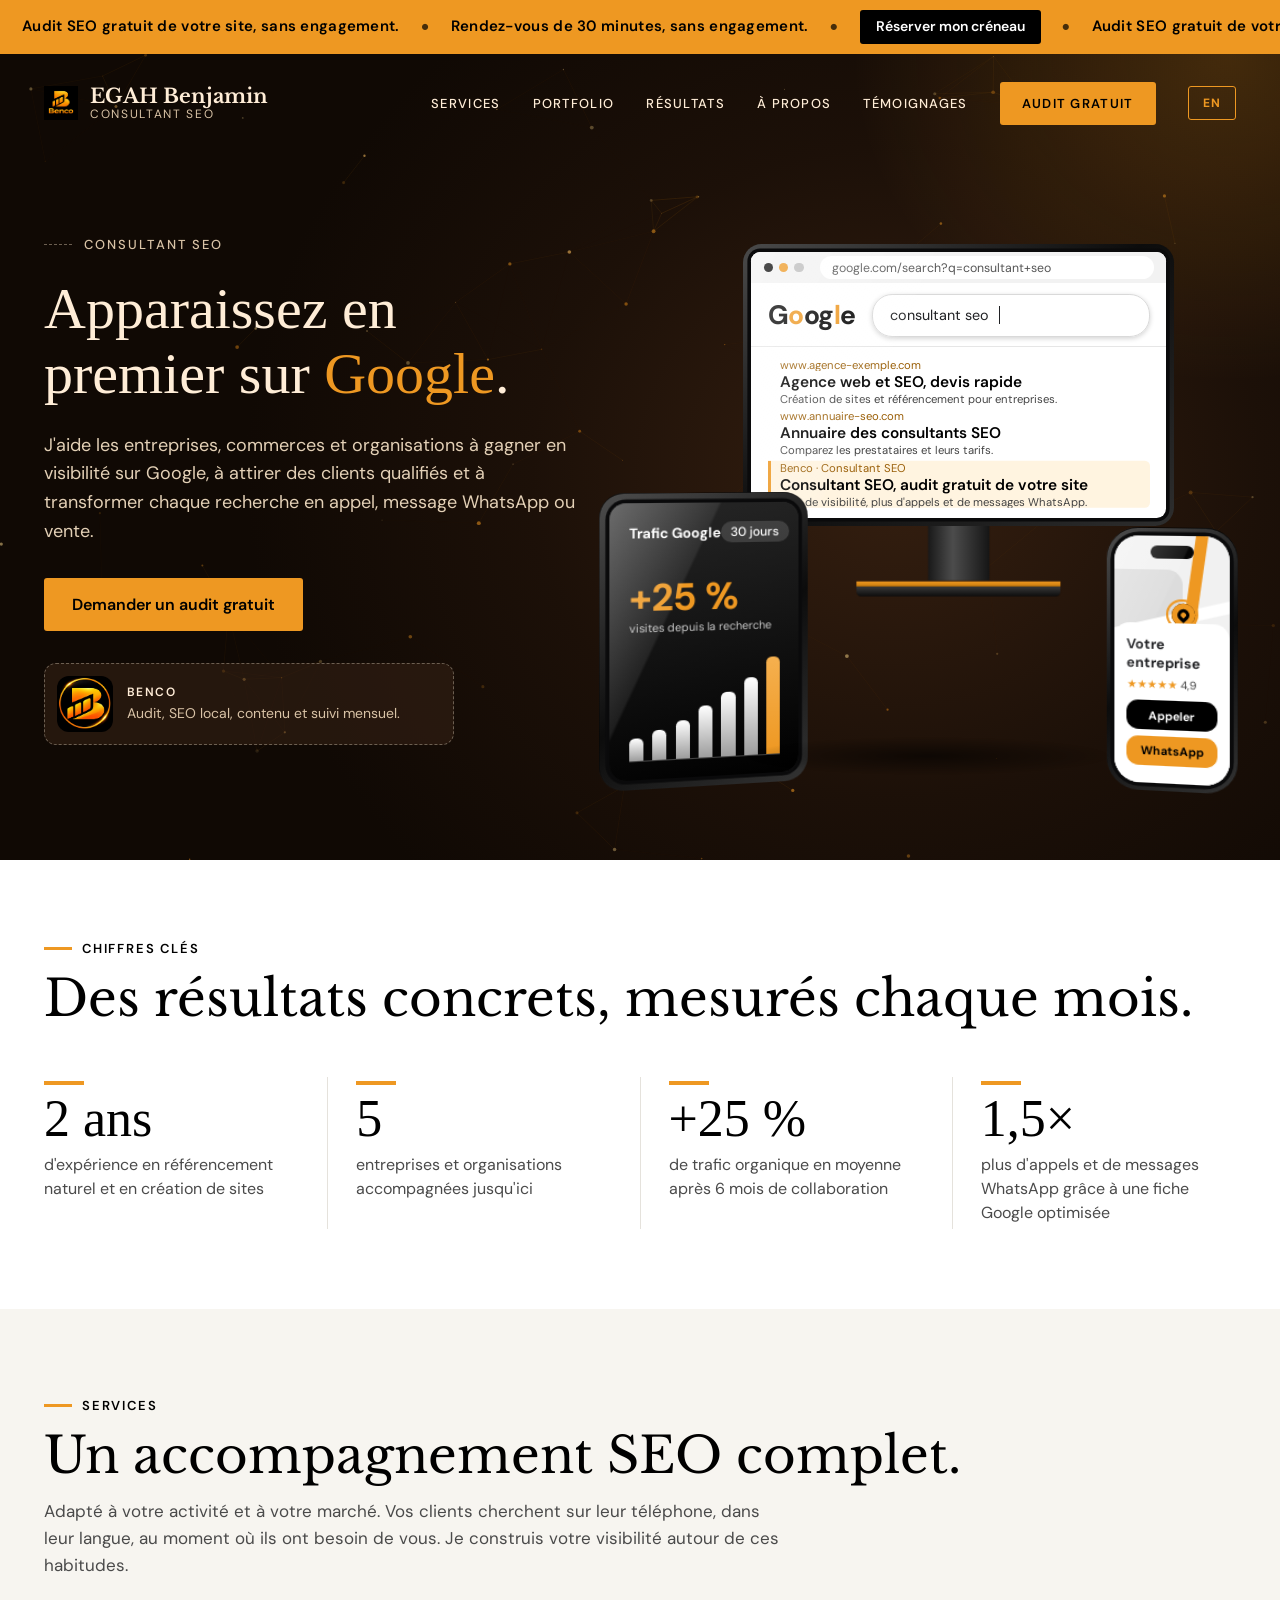
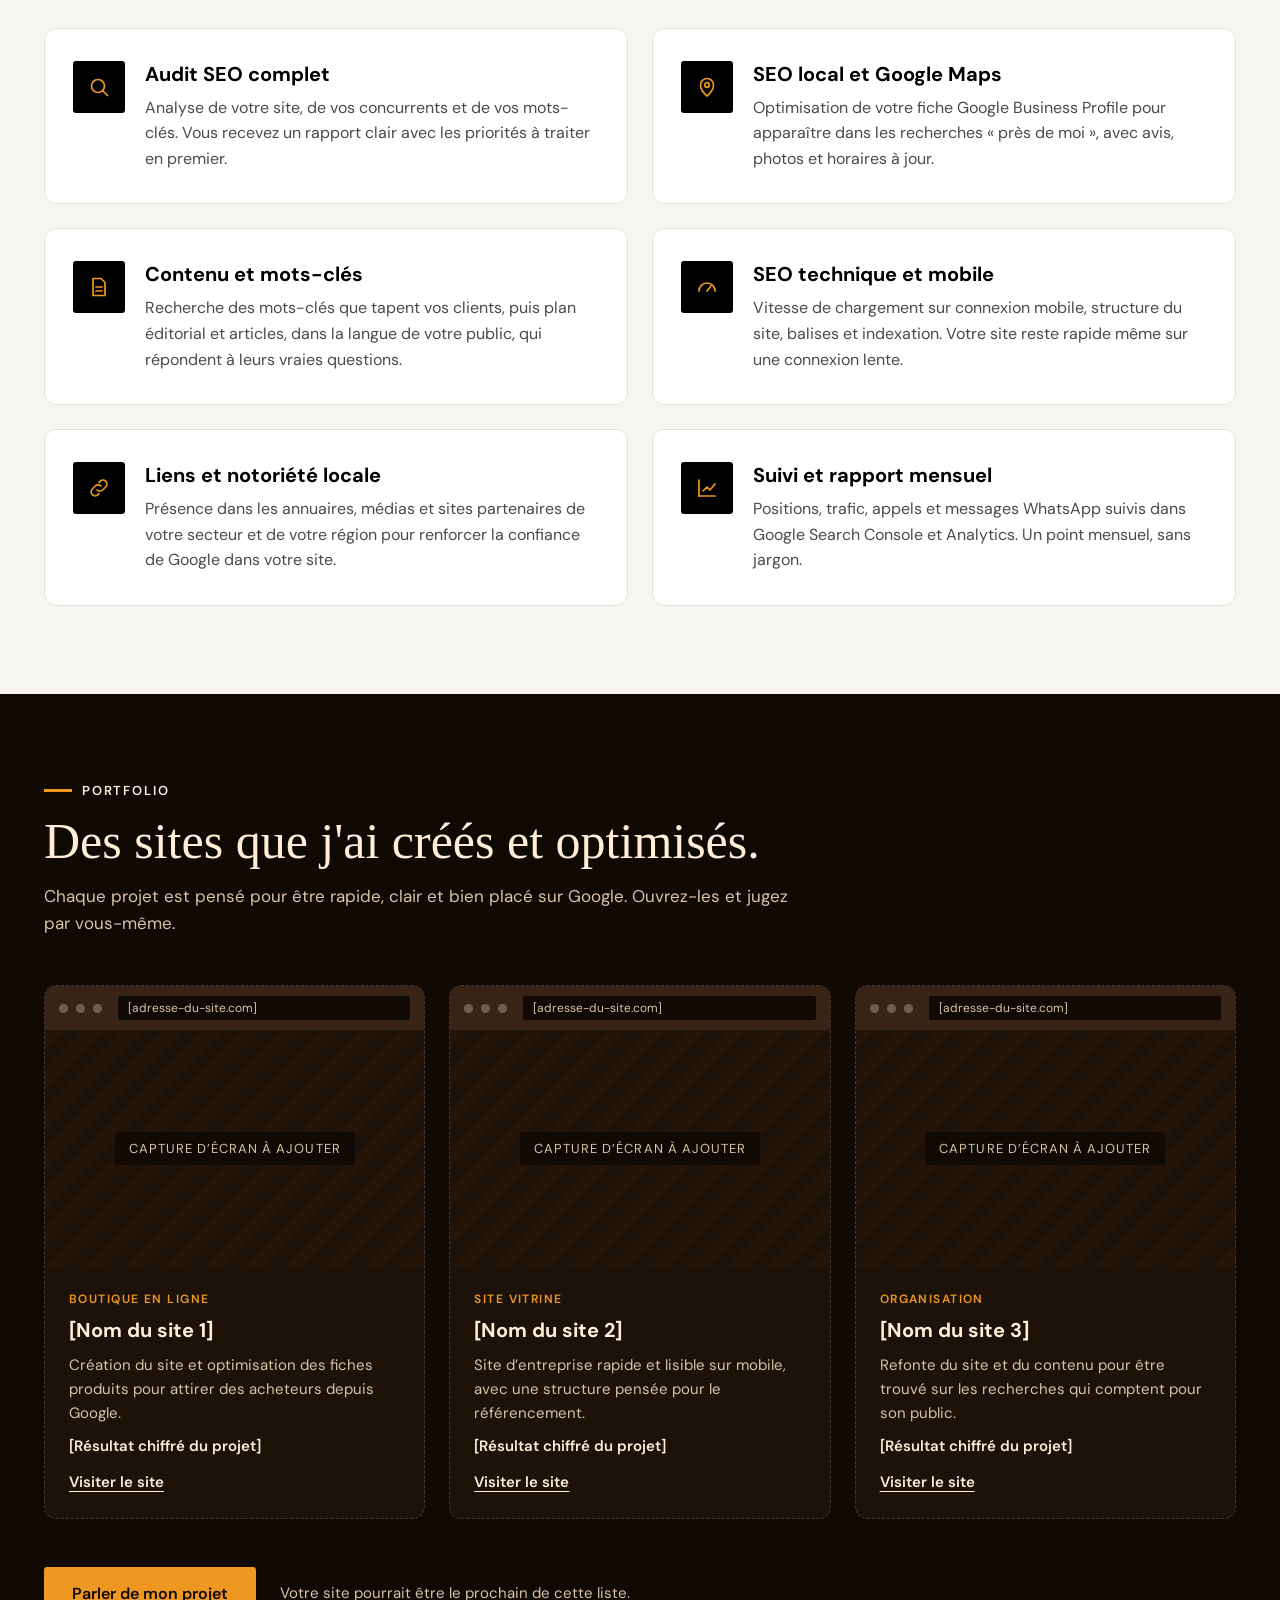
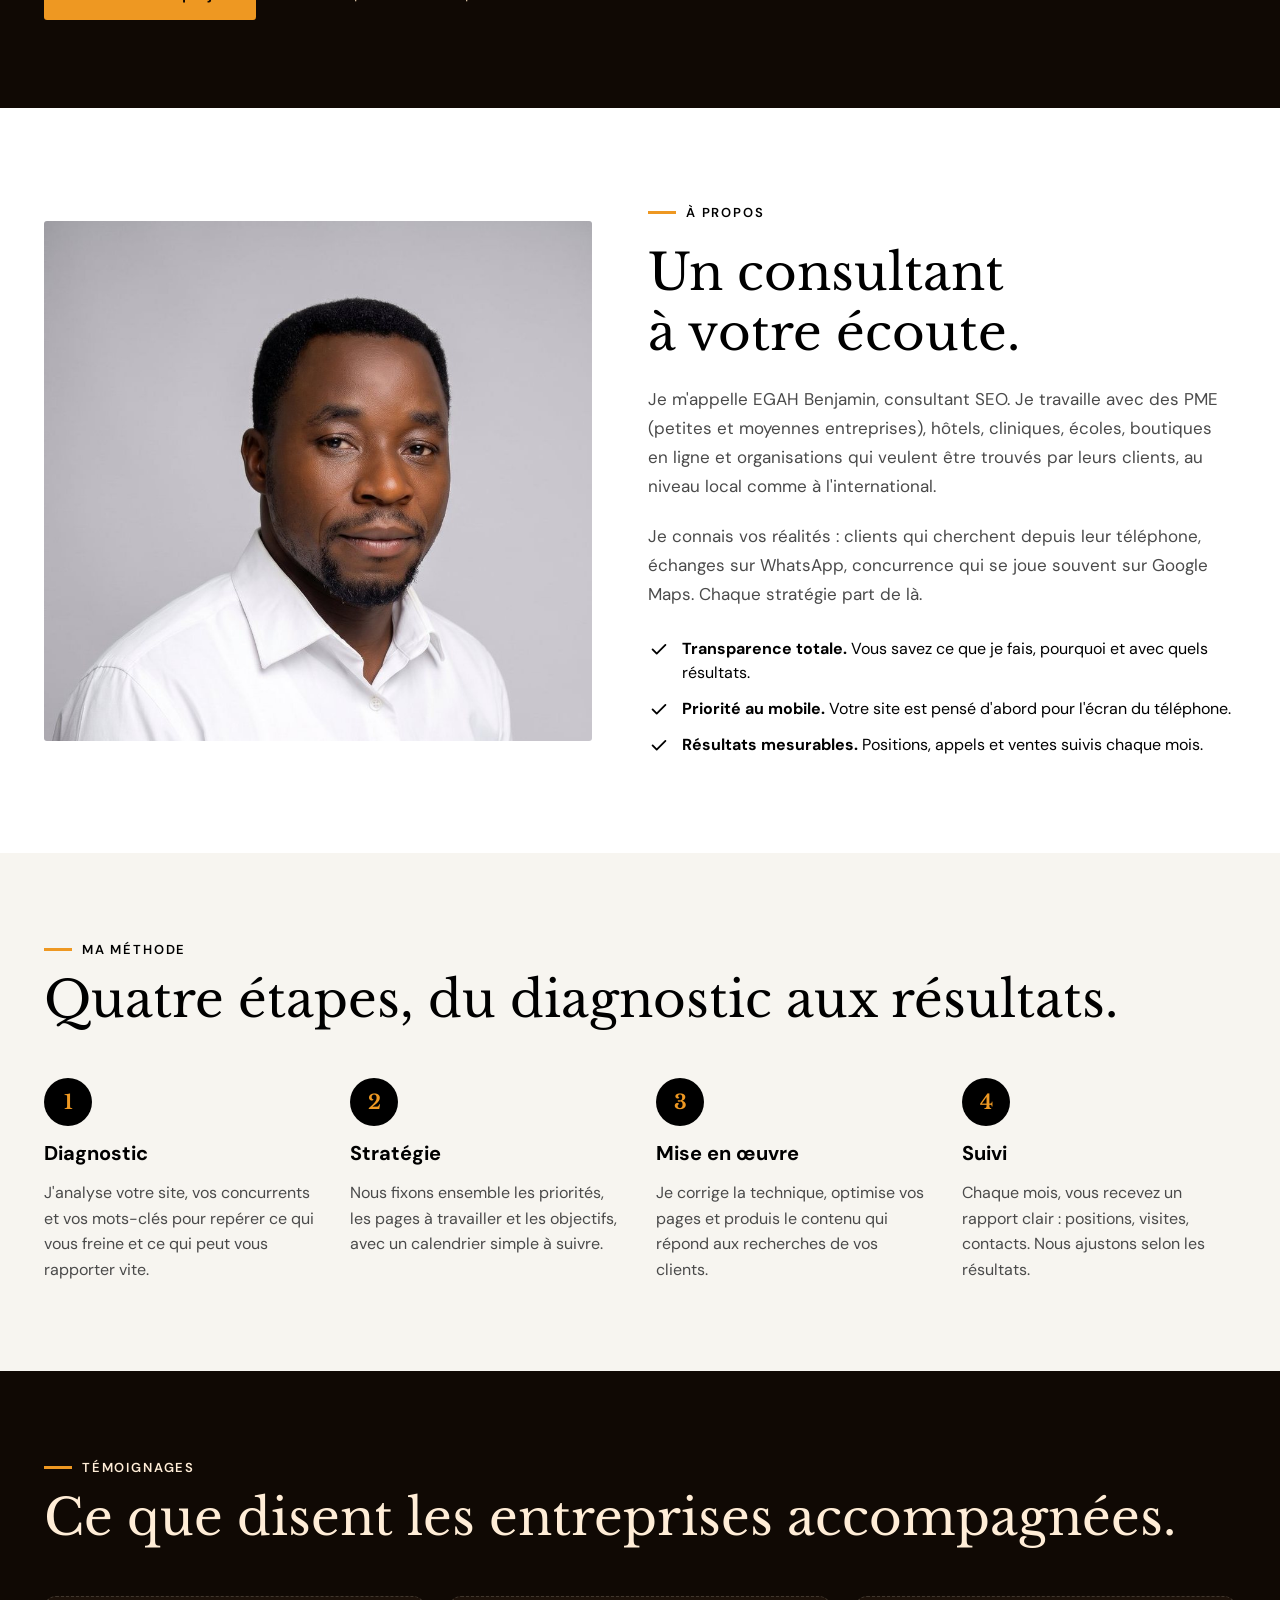
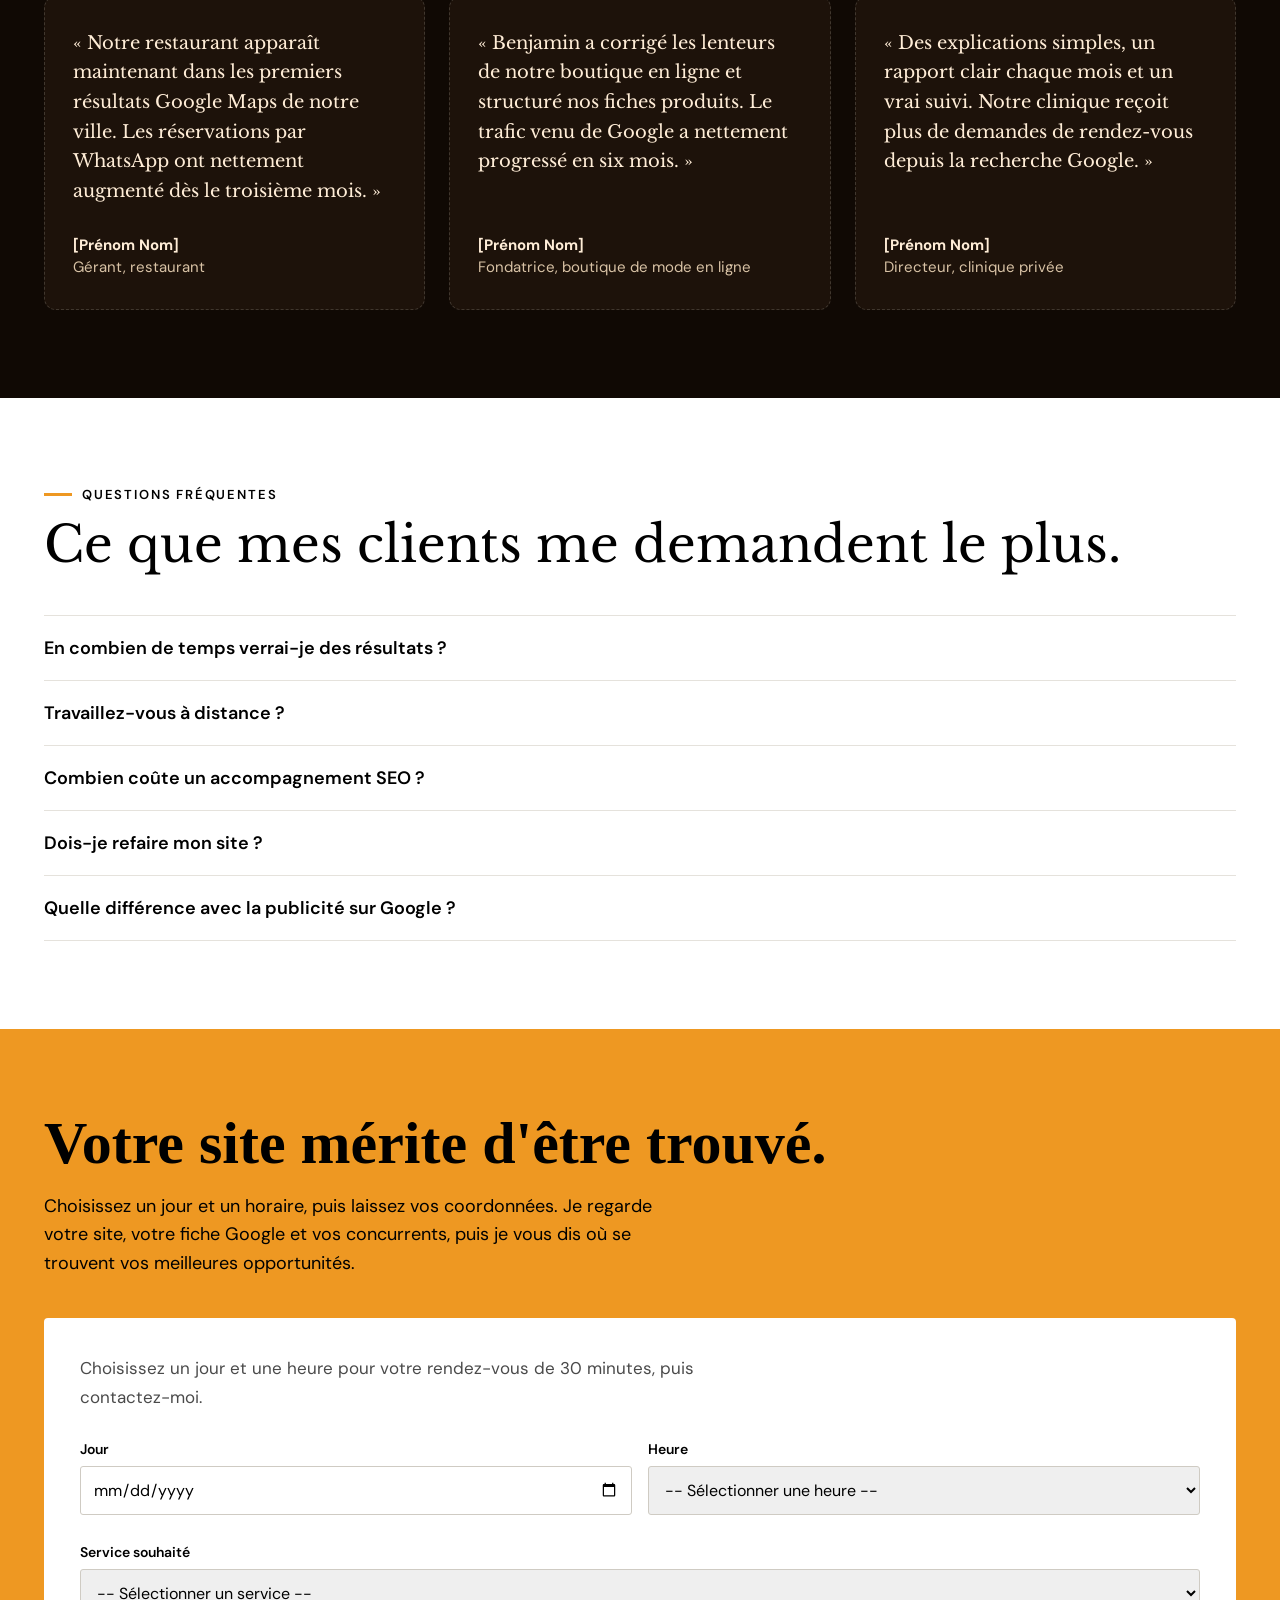
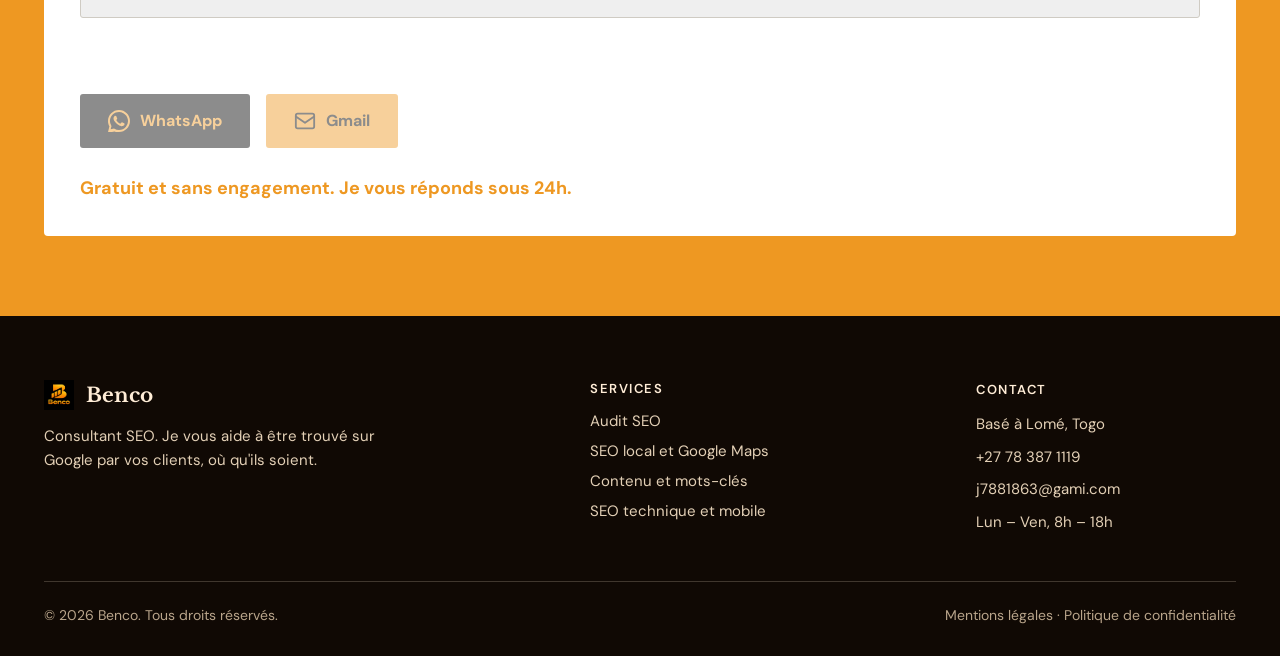
==== index.html @ 2a6f4b0c "Ameliorations traduction et UI - Traduit '2 ans' en '2 years' en anglais (avec data-i18n sur les chi" ====
﻿<!doctype html>
<html lang="fr">
<head>
<meta charset="utf-8">
<meta name="viewport" content="width=device-width, initial-scale=1">
<meta name="theme-color" content="#100904">
<title>Benco, consultant SEO</title>
<meta name="description" content="Benco, consultant SEO : audit, SEO local, contenu et suivi pour apparaître en premier sur Google.">
<link rel="icon" type="image/webp" href="favicon.webp">
<link rel="apple-touch-icon" href="favicon.webp">

<link rel="preconnect" href="https://fonts.googleapis.com">
<script src="i18n.js"></script>
<link rel="stylesheet" href="https://fonts.googleapis.com/css2?family=DM+Sans:wght@400;500;600;700&family=Libre+Baskerville:wght@400;700&display=swap">
<style>
body{margin:0;font-family:'DM Sans',system-ui,sans-serif;color:#000000;background:#ffffff}
html{scroll-behavior:smooth}
a{color:inherit}
summary::-webkit-details-marker{display:none}
details[open] .faq-plus{transform:rotate(45deg)}
a:focus-visible{outline:3px solid #EE9822;outline-offset:3px;box-shadow:0 0 0 1px #000000}

/* ===== Animations ===== */
details{interpolate-size:allow-keywords}
@keyframes rise{from{opacity:0;translate:0 30px}to{opacity:1;translate:0 0}}
@keyframes dropin{from{opacity:0;translate:0 -16px}to{opacity:1;translate:0 0}}
@keyframes photo{from{opacity:0;clip-path:inset(0 0 100% 0 round 3px);scale:1.08}to{opacity:1;clip-path:inset(0 0 0 0 round 3px);scale:1}}
@keyframes floaty{from{translate:0 0}to{translate:-18px -28px}}
@keyframes hl{to{background-size:100% .09em}}
@keyframes rvup{from{opacity:0;translate:0 44px}to{opacity:1;translate:0 0}}
@keyframes rvbar{from{scale:0 1}to{scale:1 1}}
@keyframes rvclip{from{opacity:.2;clip-path:inset(0 100% 0 0 round 3px);scale:1.06}to{opacity:1;clip-path:inset(0 0 0 0 round 3px);scale:1}}
@keyframes prog{from{scale:0 1}to{scale:1 1}}
.ban{animation:dropin .7s cubic-bezier(.2,.7,.2,1) both}
.mq{overflow:hidden;padding:10px 0;font-size:15px;line-height:1.4}
.mqt{display:flex;width:max-content;animation:mq 34s linear infinite}
.mq:hover .mqt{animation-play-state:paused}
.mqg{display:flex;align-items:center;flex:none}
.mqi{font-weight:600;letter-spacing:.02em;white-space:nowrap;padding:0 22px}
.mqs{font-size:8px;opacity:.7}
.mqb{color:#ffffff;background:#000000;text-decoration:none;font-weight:600;font-size:14px;padding:7px 16px;border-radius:3px;margin:0 22px;white-space:nowrap}
@keyframes mq{to{transform:translateX(-50%)}}
.hd{animation:dropin .8s .1s cubic-bezier(.2,.7,.2,1) both}
.ht>*{animation:rise .9s cubic-bezier(.2,.7,.2,1) both}
.ht>*:nth-child(1){animation-delay:.25s}
.ht>*:nth-child(2){animation-delay:.38s}
.ht>*:nth-child(3){animation-delay:.52s}
.ht>*:nth-child(4){animation-delay:.66s}
.ht>*:nth-child(5){animation-delay:.8s}
.hl{background:linear-gradient(var(--acc),var(--acc)) no-repeat 0 96%/0 .09em;animation:hl .9s .95s cubic-bezier(.2,.7,.2,1) forwards}
.prog{display:none}
@supports (animation-timeline: view()){
  .rv{animation:rvup linear both;animation-timeline:view();animation-range:entry 0% entry 40%}
  .rv.d1{animation-range:entry 8% entry 48%}
  .rv.d2{animation-range:entry 16% entry 56%}
  .rv.d3{animation-range:entry 24% entry 64%}
  .rv.d4{animation-range:entry 32% entry 72%}
  .bar{transform-origin:0 50%;animation:rvbar linear both;animation-timeline:view();animation-range:entry 10% entry 70%}
  .ap{animation:rvclip linear both;animation-timeline:view();animation-range:entry 0% entry 60%}
  .prog{display:block;position:fixed;left:0;top:0;width:100%;height:3px;background:var(--acc);transform-origin:0 50%;z-index:50;animation:prog linear both;animation-timeline:scroll(root)}
}
.btn{transition:transform .3s cubic-bezier(.2,.7,.2,1),box-shadow .3s ease}
.btn:hover{transform:translateY(-3px);box-shadow:0 14px 26px -12px rgba(0,0,0,.55)}
.btn:active{transform:translateY(0) scale(.98)}
.nl{background:linear-gradient(var(--acc),var(--acc)) no-repeat left calc(100% - 6px)/0 2px;transition:background-size .4s cubic-bezier(.2,.7,.2,1)}
.nl:hover{background-size:100% 2px}
.fl{transition:color .25s ease,translate .25s ease}
.fl:hover{color:#EE9822 !important;translate:4px 0}
.card{transition:transform .45s cubic-bezier(.2,.7,.2,1),box-shadow .45s ease}
.card:hover{transform:translateY(-6px);box-shadow:0 24px 46px -22px rgba(0,0,0,.4)}
.dk:hover{box-shadow:0 24px 46px -20px rgba(238,152,34,.4)}
.ico,.num{transition:transform .45s cubic-bezier(.2,.7,.2,1),background-color .3s ease,color .3s ease}
.card:hover .ico{background:var(--acc) !important;color:#000000 !important;transform:rotate(-8deg) scale(1.08)}
.rv:hover .num{background:var(--acc) !important;color:#000000 !important;transform:scale(1.1)}
.lnk .arr{display:inline-block;transition:translate .3s cubic-bezier(.2,.7,.2,1)}
.lnk:hover .arr{translate:8px 0}
.faq-plus{transition:transform .4s cubic-bezier(.2,.7,.2,1)}
details summary{transition:padding-left .3s ease}
details summary:hover{padding-left:6px}
details::details-content{block-size:0;overflow:hidden;transition:block-size .45s cubic-bezier(.2,.7,.2,1),content-visibility .45s allow-discrete}
details[open]::details-content{block-size:auto}

@keyframes pulse {
  0%, 100% { opacity: 1; transform: scale(1); }
  50% { opacity: 0.85; transform: scale(1.02); }
}

@media (prefers-reduced-motion: reduce){
  *,*::before,*::after{animation:none !important;transition:none !important;scroll-behavior:auto !important}
}

/* ===== Mobile ===== */
@media (max-width:720px){
  .sec{padding-top:56px !important;padding-bottom:56px !important;gap:32px !important}
  .secf{padding-top:48px !important;padding-bottom:24px !important;gap:32px !important}
  .hd{padding:16px 0 !important;gap:12px 16px !important}
  .hd nav{width:100%;flex-wrap:nowrap !important;overflow-x:auto;gap:22px !important;white-space:nowrap;scrollbar-width:none;margin-right:-24px;padding-right:24px}
  .hd nav::-webkit-scrollbar{display:none}
  .hd nav a{flex:none}
  .hd nav .btn{order:-1;padding:10px 18px !important}
  .hin{padding:20px 0 56px !important;gap:32px !important}
  .ht{gap:18px !important}
  .ht .btn,#portfolio .btn,#contact .btn{display:block;width:100%;box-sizing:border-box;text-align:center}
  .ap{height:380px !important;flex:none !important;width:100% !important}
  .st{flex:1 1 40% !important;border-left:0 !important;padding:0 16px 0 0 !important}
  .bn{font-size:40px !important}
  .pad{padding:24px 20px !important}
  .fl{padding:6px 0}
  .ht a:not(.btn),.lnk{padding-top:10px !important;padding-bottom:10px !important}
  details summary{font-size:17px !important}
}
@media (hover:none){
  .card:hover,.btn:hover{transform:none;box-shadow:none}
  .card:hover .ico{background:#000000 !important;color:var(--acc) !important;transform:none}
  .rv:hover .num{background:#000000 !important;color:var(--acc) !important;transform:none}
  details summary:hover{padding-left:0}
}

/* ===== Contact et rendez-vous ===== */
[hidden]{display:none !important}
.stp{display:flex;align-items:center;gap:12px;font-size:18px;font-weight:700}
.stp .n{flex:none;width:30px;height:30px;display:flex;align-items:center;justify-content:center;border-radius:50%;background:#000000;color:var(--acc);font-family:'Libre Baskerville',Georgia,serif;font-size:15px}
.cal-h{display:flex;align-items:center;justify-content:space-between;gap:12px}
.cal-m{font-size:18px;font-weight:600;text-transform:capitalize;text-align:center}
.cal-nav{width:44px;height:44px;border:1px solid #CFCBC3;background:#ffffff;color:#000000;border-radius:3px;font-size:22px;line-height:1;cursor:pointer;transition:background-color .2s ease,border-color .2s ease}
.cal-nav:hover:not(:disabled){background:#F1EEE8;border-color:#000000}
.cal-nav:disabled{opacity:.35;cursor:default}
.cal-grid{display:grid;grid-template-columns:repeat(7,minmax(0,1fr));gap:4px}
.cal-wd{text-align:center;font-size:12px;letter-spacing:.08em;text-transform:uppercase;color:#4A4A4A;padding:4px 0}
.day{height:44px;min-width:0;border:0;border-radius:3px;background:transparent;color:#000000;font:inherit;font-size:15px;cursor:pointer;transition:background-color .2s ease,transform .2s ease}
.day:hover:not(:disabled){background:#F1EEE8}
.day.today{box-shadow:inset 0 0 0 1px #000000}
.day.sel{background:var(--acc);color:#000000;font-weight:700}
.day:disabled{color:#B5B1A9;cursor:default}
.day.blank{visibility:hidden}
.cal-sub{font-size:14px;color:#4A4A4A}
.slots{display:grid;grid-template-columns:repeat(auto-fill,minmax(84px,1fr));gap:8px}
.slot{height:44px;border:1px solid #CFCBC3;background:#ffffff;color:#000000;border-radius:3px;font:inherit;font-size:15px;cursor:pointer;transition:background-color .2s ease,border-color .2s ease,color .2s ease}
.slot:hover:not(:disabled){border-color:#000000}
.slot.sel{background:#000000;border-color:#000000;color:#ffffff}
.slot:disabled{color:#B5B1A9;background:#F7F5F0;cursor:default}
.row{display:flex;flex-wrap:wrap;gap:16px}
.fld{min-width:0;display:flex;flex-direction:column;gap:6px}
.row .fld{flex:1 1 180px}
.fld label{font-size:14px;font-weight:600}
.inp{width:100%;box-sizing:border-box;padding:12px 14px;border:1px solid #CFCBC3;border-radius:3px;background:#ffffff;color:#000000;font:inherit;font-size:16px;line-height:1.4;transition:border-color .2s ease,box-shadow .2s ease}
.inp:focus{outline:none;border-color:#000000;box-shadow:0 0 0 3px rgba(238,152,34,.6)}
textarea.inp{resize:vertical;min-height:84px}
.pick{font-size:15px;font-weight:600}
.err{min-height:0;font-size:14px;font-weight:600;color:#B00020}
.sub{height:54px;border:0;border-radius:3px;background:#000000;color:#ffffff;font:inherit;font-size:16px;font-weight:700;cursor:pointer;transition:transform .3s cubic-bezier(.2,.7,.2,1),box-shadow .3s ease}
.sub:hover:not(:disabled){transform:translateY(-3px);box-shadow:0 14px 26px -12px rgba(0,0,0,.55)}
.sub:disabled{opacity:.6;cursor:default}
.sub2{height:48px;padding:0 24px;border:1px solid #000000;border-radius:3px;background:#ffffff;color:#000000;font:inherit;font-size:15px;font-weight:600;cursor:pointer}
.wa{display:inline-flex;align-items:center;justify-content:center;height:48px;padding:0 24px;border-radius:3px;background:#000000;color:#ffffff;text-decoration:none;font-size:15px;font-weight:600;transition:transform .3s cubic-bezier(.2,.7,.2,1),box-shadow .3s ease}
.wa:hover{transform:translateY(-3px);box-shadow:0 14px 26px -12px rgba(0,0,0,.55)}
.wa:focus-visible{outline:3px solid #000000;outline-offset:2px;box-shadow:0 0 0 5px var(--acc)}
.done{display:flex;flex-direction:column;align-items:flex-start;gap:14px;padding:12px 0}
.ok{width:56px;height:56px;display:flex;align-items:center;justify-content:center;border-radius:50%;background:var(--acc)}
.day:focus-visible,.slot:focus-visible,.cal-nav:focus-visible,.sub:focus-visible,.sub2:focus-visible{outline:3px solid #000000;outline-offset:2px;box-shadow:0 0 0 5px var(--acc)}
@media (max-width:720px){
  .bk{padding:20px !important}
  .stp{font-size:17px}
}

/* ===== Hero : appareils en mouvement ===== */
@property --kpi{syntax:'<integer>';inherits:false;initial-value:0}
.hx-hero{position:relative;overflow:hidden;background:radial-gradient(42% 58% at 96% 0%,rgba(238,152,34,.22),rgba(238,152,34,0) 70%),radial-gradient(62% 88% at 70% 52%,#351f10 0%,#1c1008 46%,#100904 82%)}
.hx-card{display:flex;align-items:center;gap:14px;margin-top:8px;padding:12px 16px 12px 12px;max-width:380px;border:1px dashed #6c5f51;border-radius:12px;background:rgba(56,36,22,.55)}
.stgw{position:relative;flex:1 1 440px;min-width:0;max-width:640px;margin:0 auto;container-type:inline-size}
.stg{position:relative;width:60em;height:58em;margin:0 auto;font-size:10px;font-size:calc(100cqw / 60);perspective:130em;perspective-origin:50% 44%;transform-style:preserve-3d}
.hx-l{position:absolute;left:0;top:0;width:60em;height:58em;transform-style:preserve-3d;pointer-events:none;animation:hxSway 14s ease-in-out infinite alternate}
@keyframes hxSway{from{transform:rotateX(5deg) rotateY(-16deg)}to{transform:rotateX(2deg) rotateY(14deg)}}
.hx-d{position:absolute;transform-style:preserve-3d;box-sizing:border-box;padding:.8em;background:linear-gradient(145deg,#4a4a4a 0%,#0c0c0c 48%,#2e2e2e 100%);animation:hxEnt 1.1s cubic-bezier(.2,.7,.2,1) both,hxFl 7s ease-in-out infinite alternate}
.hx-d::before{content:"";position:absolute;inset:0;border-radius:inherit;background:#000000;transform:translateZ(-.5em)}
.hx-bk{position:absolute;inset:0;border-radius:inherit;background:#000000;transform:translateZ(-1em)}
@keyframes hxEnt{from{scale:.86}to{scale:1}}
@keyframes hxFl{from{translate:0 0 0}to{translate:0 -1.8em 0}}
.hx-scr{position:absolute;inset:.8em;border-radius:.9em;overflow:hidden;background:#fff;color:#202124;padding:1.4em;box-sizing:border-box;box-shadow:0 0 0 .35em #0a0a0b}
.hx-gl{position:absolute;inset:0;background:linear-gradient(115deg,rgba(255,255,255,.32) 0%,rgba(255,255,255,.08) 34%,rgba(255,255,255,0) 35%,rgba(255,255,255,0) 100%);pointer-events:none}
.hx-mon{left:12em;top:5em;width:42em;height:27.5em;border-radius:1.8em;animation-delay:.15s,0s}
.hx-mon::after{content:"";position:absolute;left:11em;top:100%;width:20em;height:7em;margin-top:0;transform:translateZ(-.6em);background:linear-gradient(90deg,#1a1a1a,#4d4d4d 40%,#161616) 7em 0/6em 5.4em no-repeat,linear-gradient(180deg,#EE9822,#c97c0c) 0 5.4em/20em .5em no-repeat,linear-gradient(180deg,#3a3a3a,#0c0c0c) 0 5.9em/20em 1em no-repeat;border-radius:.6em}
.hx-tab{left:0;top:29em;width:19em;height:27em;border-radius:2.2em;padding:.9em;background:linear-gradient(145deg,#4d4d4d,#0c0c0c 55%,#333333);transform:translateZ(7em) rotateY(14deg);animation-delay:.35s,-2s}
.hx-tab::before{background:#000000}.hx-tab .hx-bk{background:#000000}
.hx-tab .hx-scr{inset:.9em;border-radius:1.5em}
.hx-pho{left:46em;top:32em;width:11.5em;height:23.5em;border-radius:2.8em;padding:.7em;background:linear-gradient(145deg,#4d4d4d,#0c0c0c 52%,#333333);transform:translateZ(11em) rotateY(-12deg);animation-delay:.55s,-4s}
.hx-pho::before{background:#000000}.hx-pho .hx-bk{background:#000000}
.hx-pho .hx-scr{inset:.7em;border-radius:2.2em;padding:0}
/* ordinateur */
.mn-s{padding:0;background:#fff}
.mn-bar{display:flex;align-items:center;gap:.6em;height:3em;padding:0 1.2em;background:#f2f2f2}
.mn-dot{width:.9em;height:.9em;border-radius:50%}
.mn-url{margin-left:.8em;flex:1;font-size:1.2em;background:#fff;border-radius:1em;padding:.3em 1em;color:#555555;white-space:nowrap;overflow:hidden}
.mn-top{display:flex;align-items:center;gap:1.6em;padding:1.1em 1.6em .9em;border-bottom:.1em solid #e6e6e6}
.mn-logo{font-family:'Product Sans','DM Sans',Arial,sans-serif;font-size:2.6em;font-weight:700;letter-spacing:-.02em;line-height:1}
.mn-q{flex:1;height:2.8em;border-radius:1.4em;border:.1em solid #d9d9d9;box-shadow:0 .1em .4em rgba(0,0,0,.18);display:flex;align-items:center;padding:0 1.2em;font-size:1.4em;color:#202124}
.mn-qt{display:inline-block;overflow:hidden;white-space:nowrap;width:7.6em;border-right:.1em solid #202124;animation:hxType 9s steps(14,end) infinite}
@keyframes hxType{0%{width:0}18%,100%{width:7.6em}}
.mn-list{position:relative;margin:1.1em 1.6em 0;height:15em}
.mn-r{position:absolute;left:0;right:0;top:0;height:4.6em;display:flex;flex-direction:column;gap:.15em;justify-content:center;padding-left:.9em;border-left:.3em solid transparent;box-sizing:border-box}
.mn-r u{text-decoration:none;font-size:1.1em;color:#9a5f08;white-space:nowrap;overflow:hidden}
.mn-r b{font-size:1.5em;font-weight:600;color:#000000;white-space:nowrap;overflow:hidden}
.mn-r i{font-style:normal;font-size:1.1em;color:#444444;white-space:nowrap;overflow:hidden}
.mn-me{background:#fff4e0;border-left-color:#ee9822;border-radius:0 .5em .5em 0}
.mn-r1{animation:hxA 9s ease-in-out infinite}
.mn-r3{translate:0 5em;animation:hxB 9s ease-in-out infinite}
.mn-r2{translate:0 10em;animation:hxC 9s ease-in-out infinite}
@keyframes hxA{0%,38%{translate:0 0}52%,92%{translate:0 5em}100%{translate:0 0}}
@keyframes hxB{0%,38%{translate:0 5em}52%,92%{translate:0 10em}100%{translate:0 5em}}
@keyframes hxC{0%,38%{translate:0 10em}52%,92%{translate:0 0}100%{translate:0 10em}}
.mn-k{position:absolute;right:1.4em;bottom:1.2em;font-size:1.3em;font-weight:700;background:#000000;color:#EE9822;padding:.5em 1em;border-radius:1em;scale:0;animation:hxPop 9s ease-in-out infinite}
@keyframes hxPop{0%,50%{scale:0}58%,92%{scale:1}100%{scale:0}}
/* tablette */
.tb-s{background:linear-gradient(170deg,#262626,#111111 55%,#000000);color:#fff;padding:1.7em}
.tb-h{white-space:nowrap;display:flex;justify-content:space-between;align-items:center;font-size:1.3em;font-weight:700}
.tb-h em{font-style:normal;font-size:.9em;font-weight:500;background:rgba(255,255,255,.14);padding:.2em .8em;border-radius:1em}
.tb-n{margin-top:.9em;white-space:nowrap;font-size:3.5em;font-weight:700;line-height:1;color:#EE9822}
.tb-k{--kpi:25;counter-reset:k var(--kpi);animation:hxKpi 6s ease-out infinite}
.tb-k::before{content:"+" counter(k)}
@keyframes hxKpi{0%{--kpi:0}60%,100%{--kpi:25}}
.tb-sub{font-size:1.05em;white-space:nowrap;color:#c9c9c9;margin-top:.3em}
.tb-ch{position:absolute;left:1.7em;right:1.7em;bottom:1.7em;height:9em;display:flex;align-items:flex-end;gap:.8em;border-bottom:.12em solid rgba(255,255,255,.25)}
.tb-ch i{flex:1;height:var(--h);background:linear-gradient(180deg,#ffffff,#9d9d9d);border-radius:.5em .5em 0 0;transform-origin:50% 100%;animation:hxBar 6s var(--d) ease-out infinite}
.tb-ch i:last-child{background:linear-gradient(180deg,#F5B04F,#EE9822)}
@keyframes hxBar{0%{scale:1 0}40%,100%{scale:1 1}}
/* téléphone */
.ph-s{background:#f4f4f4}
.ph-map{position:absolute;inset:0;background:#f1f1f1;overflow:hidden}
.ph-park{position:absolute;left:-2em;top:3em;width:8em;height:6em;border-radius:1.4em;background:#dcdcdc}
.ph-lake{position:absolute;right:-2em;top:9em;width:7em;height:5em;border-radius:50%;background:#c4c4c4}
.ph-rd1{position:absolute;left:-2em;right:-2em;top:7em;height:1.1em;background:#fff;rotate:-14deg}
.ph-rd2{position:absolute;top:-2em;bottom:-2em;left:5.6em;width:1.1em;background:#EE9822;rotate:8deg}
.ph-rd3{position:absolute;left:-2em;right:-2em;top:12.5em;height:.9em;background:#fff;rotate:10deg}
.ph-pin{position:absolute;left:5em;top:6em;width:2em;height:2em}
.ph-dot{position:absolute;inset:0;border-radius:50% 50% 50% 0;rotate:-45deg;background:#EE9822;box-shadow:inset 0 0 0 .5em #EE9822,inset 0 0 0 .8em #000000}
.ph-ring{position:absolute;inset:-.4em;border-radius:50%;border:.25em solid #EE9822;animation:hxPulse 2.2s ease-out infinite}
@keyframes hxPulse{from{scale:1;border-width:.25em}to{scale:3.2;border-width:0}}
.ph-nt{position:absolute;left:50%;top:.9em;width:3.8em;height:1.1em;margin-left:-1.9em;border-radius:1em;background:#050505}
.ph-sheet{position:absolute;left:0;right:0;bottom:0;background:#fff;border-radius:1.4em 1.4em 0 0;padding:1.1em 1.1em 1.6em;display:flex;flex-direction:column;gap:.45em}
.ph-t{font-size:1.25em;font-weight:700}
.ph-st{font-size:1em;color:#444444}
.ph-btn{display:flex;flex-direction:column;gap:.5em;margin-top:.4em;font-size:1.05em;font-weight:700;text-align:center}
.ph-btn span{padding:.6em 0;border-radius:1em}
.ph-call{background:#000000;color:#ffffff}
.ph-wa{background:#EE9822;color:#000000;animation:hxNudge 3s ease-in-out infinite}
@keyframes hxNudge{0%,70%,100%{scale:1}80%{scale:1.07}90%{scale:.98}}
.stgw::after{content:"";position:absolute;left:8%;right:8%;bottom:1%;height:9%;background:radial-gradient(50% 50% at 50% 50%,rgba(0,0,0,.55),rgba(0,0,0,0) 70%);pointer-events:none}
@media (max-width:720px){
  .hx-card{max-width:none}
  .stgw{flex:1 1 100%}
}
/* ===== Barre mobile ===== */
.mbar,.mbsp{display:none}
@media (max-width:720px){
  .mbar{display:flex;gap:10px;position:fixed;left:0;right:0;bottom:0;z-index:50;padding:10px max(16px,env(safe-area-inset-right,0px)) calc(10px + env(safe-area-inset-bottom,0px)) max(16px,env(safe-area-inset-left,0px));background:rgba(16,9,4,.94);border-top:1px dashed #40372e}
  .mbar a{flex:1;display:block;text-align:center;text-decoration:none;font-weight:700;font-size:15px;padding:13px 8px;border-radius:3px;min-height:20px}
  .mbar .mb1{background:var(--acc);color:#000000}
  .mbar .mb2{background:#000000;color:#ffedd7;border:1px solid #ffedd7}
  .mbsp{display:block;height:76px}
  .hx-hero .hin{padding-top:8px !important}
  .stgw{margin-top:-6px}
  .mn-r b{font-size:1.6em}
  .hl{white-space:normal}
  h1{font-size:clamp(34px,9.4vw,44px) !important}
  html{scroll-padding-top:12px}
}
/* ===== Tablette et accessibilité ===== */
@media (prefers-reduced-motion: reduce){
  .mn-r1{translate:0 5em}.mn-r3{translate:0 10em}.mn-r2{translate:0 0}.mn-k{scale:1}
  .mqt{width:100%;justify-content:center}.mqg[aria-hidden]{display:none}.mqg{flex:0 1 100%;box-sizing:border-box;flex-wrap:wrap;justify-content:center;row-gap:8px;padding:0 16px}.mqg>*:nth-child(n+6){display:none}
}
@media (min-width:721px) and (max-width:1100px){
  .hd{gap:14px 24px !important}
  .hd nav{width:100%;justify-content:space-between;gap:12px 18px !important;font-size:12px !important}
  .hx-hero .hin{padding-top:24px !important}
}
@media (max-width:1000px){
  .stgw{flex:1 1 100% !important;max-width:600px}
}
@media (max-width:380px){
  .mbar a{font-size:14px;padding:12px 6px}
  .hd nav{gap:18px !important}
}
</style>

</head>
<body>


<div style="--acc:#EE9822;display:flex;flex-direction:column;background:#ffffff;font-family:'DM Sans',system-ui,sans-serif;color:#000000">
  <div class="prog" aria-hidden="true"></div>
  <div class="mbar"><a class="mb1" href="#contact">Réserver un créneau</a><a class="mb2" href="https://wa.me/27783871119?text=Bonjour%20Benjamin%2C%20je%20souhaite%20un%20audit%20SEO." target="_blank" rel="noopener">WhatsApp</a></div>

  <!-- BANDEROLE -->
  <div style="background:#EE9822;color:#000000">
    <div class="ban mq">
      <div class="mqt">
        <div class="mqg"><span class="mqi">Audit SEO gratuit de votre site, sans engagement.</span><span class="mqs" aria-hidden="true">●</span><span class="mqi">Rendez-vous de 30 minutes, sans engagement.</span><span class="mqs" aria-hidden="true">●</span><a class="btn mqb" href="#contact">Réserver mon créneau</a><span class="mqs" aria-hidden="true">●</span><span class="mqi">Audit SEO gratuit de votre site, sans engagement.</span><span class="mqs" aria-hidden="true">●</span><span class="mqi">Rendez-vous de 30 minutes, sans engagement.</span><span class="mqs" aria-hidden="true">●</span><a class="btn mqb" href="#contact">Réserver mon créneau</a><span class="mqs" aria-hidden="true">●</span></div>
        <div class="mqg" aria-hidden="true"><span class="mqi">Audit SEO gratuit de votre site, sans engagement.</span><span class="mqs" aria-hidden="true">●</span><span class="mqi">Rendez-vous de 30 minutes, sans engagement.</span><span class="mqs" aria-hidden="true">●</span><a class="btn mqb" href="#contact">Réserver mon créneau</a><span class="mqs" aria-hidden="true">●</span><span class="mqi">Audit SEO gratuit de votre site, sans engagement.</span><span class="mqs" aria-hidden="true">●</span><span class="mqi">Rendez-vous de 30 minutes, sans engagement.</span><span class="mqs" aria-hidden="true">●</span><a class="btn mqb" href="#contact">Réserver mon créneau</a><span class="mqs" aria-hidden="true">●</span></div>
      </div>
    </div>
  </div>

  <!-- HERO + NAV -->
  <div class="hx-hero">
    <canvas id="hero-canvas" class="section-canvas" aria-hidden="true" style="position:absolute;inset:0;width:100%;height:100%;z-index:0;pointer-events:none"></canvas>
    <div style="position:relative;z-index:1;max-width:1240px;margin:0 auto;padding:0 24px;box-sizing:border-box">

      <div class="hd" style="display:flex;flex-wrap:wrap;align-items:center;justify-content:space-between;gap:16px 32px;padding:28px 0">
        <a href="#top" style="display:flex;align-items:center;gap:12px;text-decoration:none;color:#ffedd7">
          <img src="icon-bars.webp" alt="Bars" width="34" height="34" style="display:block">
          <span style="display:flex;flex-direction:column;line-height:1.15">
            <span style="font-family:'Libre Baskerville',Georgia,serif;font-size:20px;font-weight:700">EGAH Benjamin</span>
            <span style="font-size:12px;letter-spacing:0.14em;text-transform:uppercase;color:#d9c3a6">Consultant SEO</span>
          </span>
        </a>
        <nav aria-label="Navigation principale" style="display:flex;flex-wrap:wrap;align-items:center;gap:12px 32px;font-size:13px;letter-spacing:0.1em;text-transform:uppercase;font-weight:500">
          <a class="nl" href="#services" style="text-decoration:none;color:#ffedd7;padding:10px 0" data-i18n="nav-services">Services</a>
          <a class="nl" href="#portfolio" style="text-decoration:none;color:#ffedd7;padding:10px 0" data-i18n="nav-portfolio">Portfolio</a>
          <a class="nl" href="#resultats" style="text-decoration:none;color:#ffedd7;padding:10px 0" data-i18n="nav-resultats">Résultats</a>
          <a class="nl" href="#a-propos" style="text-decoration:none;color:#ffedd7;padding:10px 0" data-i18n="nav-apropos">À propos</a>
          <a class="nl" href="#temoignages" style="text-decoration:none;color:#ffedd7;padding:10px 0" data-i18n="nav-temoignages">Témoignages</a>
          <a class="btn" href="#contact" style="text-decoration:none;color:#000000;background:#EE9822;padding:13px 22px;font-weight:600;border-radius:3px" data-i18n="nav-cta">Audit gratuit</a>
          <button id="lang-btn" onclick="toggleLang()" style="background:transparent;border:1px solid #EE9822;color:#EE9822;padding:8px 14px;font-size:12px;letter-spacing:0.1em;font-weight:700;border-radius:3px;cursor:pointer;font-family:inherit">EN</button>
        </nav>
      </div>

      <div id="top" class="hin" style="display:flex;flex-wrap:wrap;align-items:center;gap:32px 40px;padding:40px 0 72px">
        <div class="ht" style="flex:1 1 360px;min-width:0;display:flex;flex-direction:column;gap:24px">
          <div style="font-size:13px;letter-spacing:0.16em;text-transform:uppercase;font-weight:500;color:#d9c3a6;display:flex;align-items:center;gap:12px"><span style="width:28px;border-top:1px dashed #6c5f51"></span><span data-i18n="hero-label">Consultant SEO</span></div>
          <h1 style="margin:0;font-family:’Libre Baskerville’,Georgia,serif;font-weight:400;font-size:clamp(36px,5vw,58px);line-height:1.12;color:#ffedd7;text-wrap:balance" data-i18n="hero-h1">Apparaissez en premier sur <span class="hl" style="color:#EE9822">Google</span>.</h1>
          <p style="margin:0;font-size:18px;line-height:1.6;color:#e3d0b6;max-width:34em" data-i18n="hero-p">J’aide les entreprises, commerces et organisations à gagner en visibilité sur Google, à attirer des clients qualifiés et à transformer chaque recherche en appel, message WhatsApp ou vente.</p>
          <div style="display:flex;flex-wrap:wrap;align-items:center;gap:20px 28px;padding-top:8px">
            <a class="btn" href="#contact" style="text-decoration:none;color:#000000;background:#EE9822;padding:16px 28px;font-weight:600;font-size:16px;border-radius:3px" data-i18n="hero-cta">Demander un audit gratuit</a>
          </div>
          <div class="hx-card">
            <img src="logo-benco.webp" alt="Benco Logo" style="width:56px;height:56px;border-radius:12px;object-fit:cover;object-position:center;display:block;flex:none">
            <div style="display:flex;flex-direction:column;gap:4px;min-width:0">
              <span style="font-size:12px;letter-spacing:0.12em;text-transform:uppercase;font-weight:600;color:#ffedd7">Benco</span>
              <span style="font-size:14px;line-height:1.4;color:#d9c3a6" data-i18n="hero-card-sub">Audit, SEO local, contenu et suivi mensuel.</span>
            </div>
          </div>
        </div>

        <div class="stgw" role="img" aria-label="Un ordinateur, une tablette et un téléphone affichant les résultats Google, la croissance du trafic et les appels reçus">
          <div class="stg" aria-hidden="true">
            <div class="hx-l">

              <div class="hx-d hx-mon"><div class="hx-bk"></div>
                <div class="hx-scr mn-s">
                  <div class="mn-bar"><span class="mn-dot" style="background:#000000"></span><span class="mn-dot" style="background:#EE9822"></span><span class="mn-dot" style="background:#bdbdbd"></span><span class="mn-url" data-i18n="mockup-url">google.com/search?q=consultant+seo</span></div>
                  <div class="mn-top"><span class="mn-logo"><b style="color:#000000">G</b><b style="color:#EE9822">o</b><b style="color:#000000">o</b><b style="color:#000000">g</b><b style="color:#EE9822">l</b><b style="color:#000000">e</b></span>
                    <span class="mn-q"><span class="mn-qt" data-i18n="mockup-query">consultant seo</span></span></div>
                  <div class="mn-list">
                    <div class="mn-r mn-r1"><u>www.agence-exemple.com</u><b data-i18n="mockup-ad1-title">Agence web et SEO, devis rapide</b><i data-i18n="mockup-ad1-desc">Création de sites et référencement pour entreprises.</i></div>
                    <div class="mn-r mn-r3"><u>www.annuaire-seo.com</u><b data-i18n="mockup-ad2-title">Annuaire des consultants SEO</b><i data-i18n="mockup-ad2-desc">Comparez les prestataires et leurs tarifs.</i></div>
                    <div class="mn-r mn-r2 mn-me"><u>Benco · Consultant SEO</u><b data-i18n="mockup-me-title">Consultant SEO, audit gratuit de votre site</b><i data-i18n="mockup-me-desc">Plus de visibilité, plus d’appels et de messages WhatsApp.</i></div>
                  </div>
                  <span class="mn-k" data-i18n="mockup-badge">N°1 sur Google</span>
                  <div class="hx-gl"></div>
                </div>
              </div>

              <div class="hx-d hx-tab"><div class="hx-bk"></div>
                <div class="hx-scr tb-s">
                  <div class="tb-h"><span data-i18n="mockup-traffic">Trafic Google</span><em data-i18n="mockup-days">30 jours</em></div>
                  <div class="tb-n"><span class="tb-k"></span><span class="tb-p"> %</span></div>
                  <div class="tb-sub" data-i18n="mockup-visits">visites depuis la recherche</div>
                  <div class="tb-ch"><i style="--h:22%;--d:0s"></i><i style="--h:30%;--d:.12s"></i><i style="--h:38%;--d:.24s"></i><i style="--h:52%;--d:.36s"></i><i style="--h:66%;--d:.48s"></i><i style="--h:80%;--d:.6s"></i><i style="--h:100%;--d:.72s"></i></div>
                  <div class="hx-gl"></div>
                </div>
              </div>

              <div class="hx-d hx-pho"><div class="hx-bk"></div>
                <div class="hx-scr ph-s">
                  <div class="ph-map"><span class="ph-park"></span><span class="ph-lake"></span><span class="ph-rd1"></span><span class="ph-rd2"></span><span class="ph-rd3"></span>
                    <span class="ph-pin"><span class="ph-ring"></span><span class="ph-dot"></span></span></div>
                  <div class="ph-nt"></div>
                  <div class="ph-sheet">
                    <b class="ph-t" data-i18n="mockup-phone-title">Votre entreprise</b>
                    <span class="ph-st"><span style="color:#EE9822">★★★★★</span> 4,9</span>
                    <div class="ph-btn"><span class="ph-call" data-i18n="mockup-phone-call">Appeler</span><span class="ph-wa" data-i18n="mockup-phone-wa">WhatsApp</span></div>
                  </div>
                  <div class="hx-gl"></div>
                </div>
              </div>

            </div>
            </div>
          </div>
        </div>
      </div>

    </div>
  </div>

  <!-- CHIFFRES CLES -->
  <div id="resultats" style="background:#ffffff">
    <div class="sec" style="max-width:1240px;margin:0 auto;padding:80px 24px;box-sizing:border-box;display:flex;flex-direction:column;gap:48px">
      <div class="rv" style="display:flex;flex-direction:column;gap:12px">
        <div style="display:flex;align-items:center;gap:10px;font-size:13px;letter-spacing:0.14em;text-transform:uppercase;color:#000000;font-weight:600"><span style="width:28px;height:3px;background:#EE9822"></span><span data-i18n="stats-label">Chiffres clés</span></div>
        <h2 style="margin:0;font-family:'Libre Baskerville',Georgia,serif;font-weight:400;font-size:clamp(30px,4.2vw,50px);line-height:1.2;text-wrap:balance" data-i18n="stats-h2">Des résultats concrets, mesurés chaque mois.</h2>
      </div>
      <div style="display:flex;flex-wrap:wrap;gap:32px 0">
        <div class="rv d1 st" style="flex:1 1 220px;min-width:0;display:flex;flex-direction:column;gap:8px;padding:4px 28px 4px 0">
          <span class="bar" style="width:40px;height:4px;background:#EE9822"></span><div class="bn" style="font-family:’Libre Baskerville’,Georgia,serif;font-size:52px;line-height:1;color:#000000" data-i18n="stat1-num">2 ans</div>
          <div style="font-size:16px;line-height:1.5;color:#4A4A4A" data-i18n="stat1-label">d’expérience en référencement naturel et en création de sites</div>
        </div>
        <div class="rv d2 st" style="flex:1 1 220px;min-width:0;display:flex;flex-direction:column;gap:8px;padding:4px 28px;border-left:1px solid #E5E2DC">
          <span class="bar" style="width:40px;height:4px;background:#EE9822"></span><div class="bn" style="font-family:’Libre Baskerville’,Georgia,serif;font-size:52px;line-height:1;color:#000000" data-i18n="stat2-num">5</div>
          <div style="font-size:16px;line-height:1.5;color:#4A4A4A" data-i18n="stat2-label">entreprises et organisations accompagnées jusqu’ici</div>
        </div>
        <div class="rv d3 st" style="flex:1 1 220px;min-width:0;display:flex;flex-direction:column;gap:8px;padding:4px 28px;border-left:1px solid #E5E2DC">
          <span class="bar" style="width:40px;height:4px;background:#EE9822"></span><div class="bn" style="font-family:’Libre Baskerville’,Georgia,serif;font-size:52px;line-height:1;color:#000000" data-i18n="stat3-num">+25&nbsp;%</div>
          <div style="font-size:16px;line-height:1.5;color:#4A4A4A" data-i18n="stat3-label">de trafic organique en moyenne après 6 mois de collaboration</div>
        </div>
        <div class="rv d4 st" style="flex:1 1 220px;min-width:0;display:flex;flex-direction:column;gap:8px;padding:4px 0 4px 28px;border-left:1px solid #E5E2DC">
          <span class="bar" style="width:40px;height:4px;background:#EE9822"></span><div class="bn" style="font-family:’Libre Baskerville’,Georgia,serif;font-size:52px;line-height:1;color:#000000" data-i18n="stat4-num">1,5×</div>
          <div style="font-size:16px;line-height:1.5;color:#4A4A4A" data-i18n="stat4-label">plus d’appels et de messages WhatsApp grâce à une fiche Google optimisée</div>
        </div>
      </div>
    </div>
  </div>

  <!-- SERVICES -->
  <div id="services" style="background:#F7F5F0">
    <div class="sec" style="max-width:1240px;margin:0 auto;padding:88px 24px;box-sizing:border-box;display:flex;flex-direction:column;gap:48px">
      <div class="rv" style="display:flex;flex-direction:column;gap:12px">
        <div style="display:flex;align-items:center;gap:10px;font-size:13px;letter-spacing:0.14em;text-transform:uppercase;color:#000000;font-weight:600"><span style="width:28px;height:3px;background:#EE9822"></span><span data-i18n="services-label">Services</span></div>
        <h2 style="margin:0;font-family:'Libre Baskerville',Georgia,serif;font-weight:400;font-size:clamp(30px,4.2vw,50px);line-height:1.2;text-wrap:balance" data-i18n="services-h2">Un accompagnement SEO complet.</h2>
        <p style="margin:0;font-size:17px;line-height:1.6;color:#4A4A4A;max-width:44em" data-i18n="services-p">Adapté à votre activité et à votre marché. Vos clients cherchent sur leur téléphone, dans leur langue, au moment où ils ont besoin de vous. Je construis votre visibilité autour de ces habitudes.</p>
      </div>
      <div style="display:flex;flex-wrap:wrap;gap:24px">

        <div class="card rv d1 pad" style="flex:1 1 420px;min-width:0;display:flex;flex-direction:row;align-items:flex-start;gap:20px;background:#ffffff;border:1px solid #E5E2DC;padding:32px 28px;border-radius:12px">
          <div class="ico" style="flex:none;width:52px;height:52px;display:flex;align-items:center;justify-content:center;background:#000000;color:#EE9822;border-radius:3px">
            <svg width="24" height="24" viewBox="0 0 24 24" fill="none" stroke="currentColor" stroke-width="1.7" stroke-linecap="round" stroke-linejoin="round" aria-hidden="true"><circle cx="11" cy="11" r="6.5"/><path d="M16 16l4.5 4.5"/></svg>
          </div>
          <div style="flex:1 1 0;min-width:0;display:flex;flex-direction:column;gap:8px"><h3 style="margin:0;font-size:20px;font-weight:700" data-i18n="svc1-title">Audit SEO complet</h3><p style="margin:0;font-size:16px;line-height:1.6;color:#4A4A4A" data-i18n="svc1-desc">Analyse de votre site, de vos concurrents et de vos mots-clés. Vous recevez un rapport clair avec les priorités à traiter en premier.</p></div>
        </div>

        <div class="card rv d2 pad" style="flex:1 1 420px;min-width:0;display:flex;flex-direction:row;align-items:flex-start;gap:20px;background:#ffffff;border:1px solid #E5E2DC;padding:32px 28px;border-radius:12px">
          <div class="ico" style="flex:none;width:52px;height:52px;display:flex;align-items:center;justify-content:center;background:#000000;color:#EE9822;border-radius:3px">
            <svg width="24" height="24" viewBox="0 0 24 24" fill="none" stroke="currentColor" stroke-width="1.7" stroke-linecap="round" stroke-linejoin="round" aria-hidden="true"><path d="M12 21s-6.5-5.6-6.5-11a6.5 6.5 0 0113 0c0 5.4-6.5 11-6.5 11z"/><circle cx="12" cy="10" r="2.3"/></svg>
          </div>
          <div style="flex:1 1 0;min-width:0;display:flex;flex-direction:column;gap:8px"><h3 style="margin:0;font-size:20px;font-weight:700" data-i18n="svc2-title">SEO local et Google Maps</h3><p style="margin:0;font-size:16px;line-height:1.6;color:#4A4A4A" data-i18n="svc2-desc">Optimisation de votre fiche Google Business Profile pour apparaître dans les recherches « près de moi », avec avis, photos et horaires à jour.</p></div>
        </div>

        <div class="card rv d1 pad" style="flex:1 1 420px;min-width:0;display:flex;flex-direction:row;align-items:flex-start;gap:20px;background:#ffffff;border:1px solid #E5E2DC;padding:32px 28px;border-radius:12px">
          <div class="ico" style="flex:none;width:52px;height:52px;display:flex;align-items:center;justify-content:center;background:#000000;color:#EE9822;border-radius:3px">
            <svg width="24" height="24" viewBox="0 0 24 24" fill="none" stroke="currentColor" stroke-width="1.7" stroke-linecap="round" stroke-linejoin="round" aria-hidden="true"><path d="M6 3.5h8l4 4V20.5H6z"/><path d="M9 12h6M9 16h6"/></svg>
          </div>
          <div style="flex:1 1 0;min-width:0;display:flex;flex-direction:column;gap:8px"><h3 style="margin:0;font-size:20px;font-weight:700" data-i18n="svc3-title">Contenu et mots-clés</h3><p style="margin:0;font-size:16px;line-height:1.6;color:#4A4A4A" data-i18n="svc3-desc">Recherche des mots-clés que tapent vos clients, puis plan éditorial et articles, dans la langue de votre public, qui répondent à leurs vraies questions.</p></div>
        </div>

        <div class="card rv d2 pad" style="flex:1 1 420px;min-width:0;display:flex;flex-direction:row;align-items:flex-start;gap:20px;background:#ffffff;border:1px solid #E5E2DC;padding:32px 28px;border-radius:12px">
          <div class="ico" style="flex:none;width:52px;height:52px;display:flex;align-items:center;justify-content:center;background:#000000;color:#EE9822;border-radius:3px">
            <svg width="24" height="24" viewBox="0 0 24 24" fill="none" stroke="currentColor" stroke-width="1.7" stroke-linecap="round" stroke-linejoin="round" aria-hidden="true"><path d="M4 16a8 8 0 1116 0"/><path d="M12 16l4-5"/></svg>
          </div>
          <div style="flex:1 1 0;min-width:0;display:flex;flex-direction:column;gap:8px"><h3 style="margin:0;font-size:20px;font-weight:700" data-i18n="svc4-title">SEO technique et mobile</h3><p style="margin:0;font-size:16px;line-height:1.6;color:#4A4A4A" data-i18n="svc4-desc">Vitesse de chargement sur connexion mobile, structure du site, balises et indexation. Votre site reste rapide même sur une connexion lente.</p></div>
        </div>

        <div class="card rv d1 pad" style="flex:1 1 420px;min-width:0;display:flex;flex-direction:row;align-items:flex-start;gap:20px;background:#ffffff;border:1px solid #E5E2DC;padding:32px 28px;border-radius:12px">
          <div class="ico" style="flex:none;width:52px;height:52px;display:flex;align-items:center;justify-content:center;background:#000000;color:#EE9822;border-radius:3px">
            <svg width="24" height="24" viewBox="0 0 24 24" fill="none" stroke="currentColor" stroke-width="1.7" stroke-linecap="round" stroke-linejoin="round" aria-hidden="true"><path d="M10 14a4 4 0 005.7 0l3-3a4 4 0 00-5.7-5.7l-1 1"/><path d="M14 10a4 4 0 00-5.7 0l-3 3a4 4 0 005.7 5.7l1-1"/></svg>
          </div>
          <div style="flex:1 1 0;min-width:0;display:flex;flex-direction:column;gap:8px"><h3 style="margin:0;font-size:20px;font-weight:700" data-i18n="svc5-title">Liens et notoriété locale</h3><p style="margin:0;font-size:16px;line-height:1.6;color:#4A4A4A" data-i18n="svc5-desc">Présence dans les annuaires, médias et sites partenaires de votre secteur et de votre région pour renforcer la confiance de Google dans votre site.</p></div>
        </div>

        <div class="card rv d2 pad" style="flex:1 1 420px;min-width:0;display:flex;flex-direction:row;align-items:flex-start;gap:20px;background:#ffffff;border:1px solid #E5E2DC;padding:32px 28px;border-radius:12px">
          <div class="ico" style="flex:none;width:52px;height:52px;display:flex;align-items:center;justify-content:center;background:#000000;color:#EE9822;border-radius:3px">
            <svg width="24" height="24" viewBox="0 0 24 24" fill="none" stroke="currentColor" stroke-width="1.7" stroke-linecap="round" stroke-linejoin="round" aria-hidden="true"><path d="M4 20V4"/><path d="M4 20h16"/><path d="M8 15l4-4 3 3 5-6"/></svg>
          </div>
          <div style="flex:1 1 0;min-width:0;display:flex;flex-direction:column;gap:8px"><h3 style="margin:0;font-size:20px;font-weight:700" data-i18n="svc6-title">Suivi et rapport mensuel</h3><p style="margin:0;font-size:16px;line-height:1.6;color:#4A4A4A" data-i18n="svc6-desc">Positions, trafic, appels et messages WhatsApp suivis dans Google Search Console et Analytics. Un point mensuel, sans jargon.</p></div>
        </div>

      </div>
    </div>
  </div>

  <!-- PORTFOLIO -->
  <div id="portfolio" style="background:#100904;position:relative;overflow:hidden">
    <canvas class="section-canvas" aria-hidden="true" style="position:absolute;inset:0;width:100%;height:100%;z-index:0;pointer-events:none"></canvas>
    <div class="sec" style="max-width:1240px;margin:0 auto;padding:88px 24px;box-sizing:border-box;display:flex;flex-direction:column;gap:48px;position:relative;z-index:1">
      <div class="rv" style="display:flex;flex-direction:column;gap:12px">
        <div style="display:flex;align-items:center;gap:10px;font-size:13px;letter-spacing:0.14em;text-transform:uppercase;color:#ffedd7;font-weight:600"><span style="width:28px;height:3px;background:#EE9822"></span><span data-i18n="portfolio-label">Portfolio</span></div>
        <h2 style="margin:0;font-family:’Libre Baskerville’,Georgia,serif;font-weight:400;font-size:clamp(30px,4.2vw,50px);line-height:1.2;color:#ffedd7;text-wrap:balance" data-i18n="portfolio-h2">Des sites que j’ai créés et optimisés.</h2>
        <p style="margin:0;font-size:17px;line-height:1.6;color:#d9c3a6;max-width:44em" data-i18n="portfolio-p">Chaque projet est pensé pour être rapide, clair et bien placé sur Google. Ouvrez-les et jugez par vous-même.</p>
      </div>
      <div style="display:flex;flex-wrap:wrap;gap:24px">
        <div class="card dk rv d1" style="flex:1 1 320px;min-width:0;display:flex;flex-direction:column;background:#1d120a;border:1px dashed #40372e;border-radius:12px;overflow:hidden">
          <div style="display:flex;align-items:center;gap:8px;padding:10px 14px;background:#382416">
            <span style="width:9px;height:9px;border-radius:50%;background:#6c5f51"></span><span style="width:9px;height:9px;border-radius:50%;background:#6c5f51"></span><span style="width:9px;height:9px;border-radius:50%;background:#6c5f51"></span>
            <span style="margin-left:8px;flex:1 1 0;min-width:0;font-size:12px;color:#d9c3a6;background:#100904;padding:4px 10px;border-radius:3px;overflow:hidden;text-overflow:ellipsis;white-space:nowrap">[adresse-du-site.com]</span>
          </div>
          <div role="img" aria-label="Emplacement capture d’écran du site" style="max-width:100%;aspect-ratio:16/10;display:flex;align-items:center;justify-content:center;background:repeating-linear-gradient(135deg,#241508 0px,#241508 14px,#1d120a 14px,#1d120a 28px)">
            <span style="font-size:13px;letter-spacing:0.08em;text-transform:uppercase;color:#d9c3a6;background:#100904;padding:8px 14px;border-radius:3px">Capture d’écran à ajouter</span>
          </div>
          <div style="display:flex;flex-direction:column;gap:10px;padding:24px 24px 26px">
            <span style="font-size:12px;letter-spacing:0.12em;text-transform:uppercase;color:#EE9822;font-weight:600">Boutique en ligne</span>
            <h3 style="margin:0;font-size:20px;font-weight:700;color:#ffedd7">[Nom du site 1]</h3>
            <p style="margin:0;font-size:15px;line-height:1.6;color:#d9c3a6">Création du site et optimisation des fiches produits pour attirer des acheteurs depuis Google.</p>
            <p style="margin:0;font-size:15px;line-height:1.5;color:#ffedd7;font-weight:600">[Résultat chiffré du projet]</p>
            <a class="lnk" href="#portfolio" style="color:#ffedd7;font-size:15px;font-weight:600;text-decoration:underline;text-underline-offset:4px;padding-top:4px" data-i18n="portfolio-visit">Visiter le site <span class="arr" aria-hidden="true">→</span></a>
          </div>
        </div>
        <div class="card dk rv d2" style="flex:1 1 320px;min-width:0;display:flex;flex-direction:column;background:#1d120a;border:1px dashed #40372e;border-radius:12px;overflow:hidden">
          <div style="display:flex;align-items:center;gap:8px;padding:10px 14px;background:#382416">
            <span style="width:9px;height:9px;border-radius:50%;background:#6c5f51"></span><span style="width:9px;height:9px;border-radius:50%;background:#6c5f51"></span><span style="width:9px;height:9px;border-radius:50%;background:#6c5f51"></span>
            <span style="margin-left:8px;flex:1 1 0;min-width:0;font-size:12px;color:#d9c3a6;background:#100904;padding:4px 10px;border-radius:3px;overflow:hidden;text-overflow:ellipsis;white-space:nowrap">[adresse-du-site.com]</span>
          </div>
          <div role="img" aria-label="Emplacement capture d’écran du site" style="max-width:100%;aspect-ratio:16/10;display:flex;align-items:center;justify-content:center;background:repeating-linear-gradient(135deg,#241508 0px,#241508 14px,#1d120a 14px,#1d120a 28px)">
            <span style="font-size:13px;letter-spacing:0.08em;text-transform:uppercase;color:#d9c3a6;background:#100904;padding:8px 14px;border-radius:3px">Capture d’écran à ajouter</span>
          </div>
          <div style="display:flex;flex-direction:column;gap:10px;padding:24px 24px 26px">
            <span style="font-size:12px;letter-spacing:0.12em;text-transform:uppercase;color:#EE9822;font-weight:600">Site vitrine</span>
            <h3 style="margin:0;font-size:20px;font-weight:700;color:#ffedd7">[Nom du site 2]</h3>
            <p style="margin:0;font-size:15px;line-height:1.6;color:#d9c3a6">Site d’entreprise rapide et lisible sur mobile, avec une structure pensée pour le référencement.</p>
            <p style="margin:0;font-size:15px;line-height:1.5;color:#ffedd7;font-weight:600">[Résultat chiffré du projet]</p>
            <a class="lnk" href="#portfolio" style="color:#ffedd7;font-size:15px;font-weight:600;text-decoration:underline;text-underline-offset:4px;padding-top:4px" data-i18n="portfolio-visit">Visiter le site <span class="arr" aria-hidden="true">→</span></a>
          </div>
        </div>
        <div class="card dk rv d3" style="flex:1 1 320px;min-width:0;display:flex;flex-direction:column;background:#1d120a;border:1px dashed #40372e;border-radius:12px;overflow:hidden">
          <div style="display:flex;align-items:center;gap:8px;padding:10px 14px;background:#382416">
            <span style="width:9px;height:9px;border-radius:50%;background:#6c5f51"></span><span style="width:9px;height:9px;border-radius:50%;background:#6c5f51"></span><span style="width:9px;height:9px;border-radius:50%;background:#6c5f51"></span>
            <span style="margin-left:8px;flex:1 1 0;min-width:0;font-size:12px;color:#d9c3a6;background:#100904;padding:4px 10px;border-radius:3px;overflow:hidden;text-overflow:ellipsis;white-space:nowrap">[adresse-du-site.com]</span>
          </div>
          <div role="img" aria-label="Emplacement capture d’écran du site" style="max-width:100%;aspect-ratio:16/10;display:flex;align-items:center;justify-content:center;background:repeating-linear-gradient(135deg,#241508 0px,#241508 14px,#1d120a 14px,#1d120a 28px)">
            <span style="font-size:13px;letter-spacing:0.08em;text-transform:uppercase;color:#d9c3a6;background:#100904;padding:8px 14px;border-radius:3px">Capture d’écran à ajouter</span>
          </div>
          <div style="display:flex;flex-direction:column;gap:10px;padding:24px 24px 26px">
            <span style="font-size:12px;letter-spacing:0.12em;text-transform:uppercase;color:#EE9822;font-weight:600">Organisation</span>
            <h3 style="margin:0;font-size:20px;font-weight:700;color:#ffedd7">[Nom du site 3]</h3>
            <p style="margin:0;font-size:15px;line-height:1.6;color:#d9c3a6">Refonte du site et du contenu pour être trouvé sur les recherches qui comptent pour son public.</p>
            <p style="margin:0;font-size:15px;line-height:1.5;color:#ffedd7;font-weight:600">[Résultat chiffré du projet]</p>
            <a class="lnk" href="#portfolio" style="color:#ffedd7;font-size:15px;font-weight:600;text-decoration:underline;text-underline-offset:4px;padding-top:4px" data-i18n="portfolio-visit">Visiter le site <span class="arr" aria-hidden="true">→</span></a>
          </div>
        </div>
      </div>
      <div style="display:flex;flex-wrap:wrap;align-items:center;gap:16px 24px">
        <a class="btn" href="#contact" style="text-decoration:none;color:#100904;background:#EE9822;padding:16px 28px;font-weight:600;font-size:16px;border-radius:3px"data-i18n="portfolio-cta">Parler de mon projet</a>
        <span style="font-size:15px;color:#d9c3a6"data-i18n="portfolio-next">Votre site pourrait être le prochain de cette liste.</span>
      </div>
    </div>
  </div>

  <!-- A PROPOS -->
  <div id="a-propos" style="background:#ffffff">
    <div class="sec" style="max-width:1240px;margin:0 auto;padding:96px 24px;box-sizing:border-box;display:flex;flex-wrap:wrap;align-items:center;gap:56px">
      <img class="ap" src="[data-uri]" alt="Benjamin EGAH, consultant SEO, en chemise blanche" style="flex:1 1 280px;min-width:0;max-width:100%;height:520px;object-fit:cover;object-position:center top;border-radius:3px;display:block">
      <div class="rv d1" style="flex:1 1 320px;min-width:0;display:flex;flex-direction:column;gap:22px">
        <div style="display:flex;align-items:center;gap:10px;font-size:13px;letter-spacing:0.14em;text-transform:uppercase;color:#000000;font-weight:600"><span style="width:28px;height:3px;background:#EE9822"></span><span data-i18n="apropos-label">À propos</span></div>
        <h2 style="margin:0;font-family:'Libre Baskerville',Georgia,serif;font-weight:400;font-size:clamp(30px,4.2vw,50px);line-height:1.2;text-wrap:balance" data-i18n="apropos-h2">Un consultant à votre écoute.</h2>
        <p style="margin:0;font-size:17px;line-height:1.7;color:#4A4A4A" data-i18n="apropos-p1">Je m’appelle EGAH Benjamin, consultant SEO. Je travaille avec des PME (petites et moyennes entreprises), hôtels, cliniques, écoles, boutiques en ligne et organisations qui veulent être trouvés par leurs clients, au niveau local comme à l’international.</p>
        <p style="margin:0;font-size:17px;line-height:1.7;color:#4A4A4A" data-i18n="apropos-p2">Je connais vos réalités : clients qui cherchent depuis leur téléphone, échanges sur WhatsApp, concurrence qui se joue souvent sur Google Maps. Chaque stratégie part de là.</p>
        <div style="display:flex;flex-direction:column;gap:12px;padding-top:6px">
          <div style="display:flex;gap:12px;align-items:flex-start;font-size:16px;line-height:1.5"><svg width="22" height="22" viewBox="0 0 24 24" fill="none" stroke="#000000" stroke-width="2" stroke-linecap="round" stroke-linejoin="round" aria-hidden="true" style="flex:none;margin-top:1px"><path d="M5 12.5l4.5 4.5L19 7.5"/></svg><span data-i18n="apropos-check1"><strong>Transparence totale.</strong> Vous savez ce que je fais, pourquoi et avec quels résultats.</span></div>
          <div style="display:flex;gap:12px;align-items:flex-start;font-size:16px;line-height:1.5"><svg width="22" height="22" viewBox="0 0 24 24" fill="none" stroke="#000000" stroke-width="2" stroke-linecap="round" stroke-linejoin="round" aria-hidden="true" style="flex:none;margin-top:1px"><path d="M5 12.5l4.5 4.5L19 7.5"/></svg><span data-i18n="apropos-check2"><strong>Priorité au mobile.</strong> Votre site est pensé d’abord pour l’écran du téléphone.</span></div>
          <div style="display:flex;gap:12px;align-items:flex-start;font-size:16px;line-height:1.5"><svg width="22" height="22" viewBox="0 0 24 24" fill="none" stroke="#000000" stroke-width="2" stroke-linecap="round" stroke-linejoin="round" aria-hidden="true" style="flex:none;margin-top:1px"><path d="M5 12.5l4.5 4.5L19 7.5"/></svg><span data-i18n="apropos-check3"><strong>Résultats mesurables.</strong> Positions, appels et ventes suivis chaque mois.</span></div>
        </div>
      </div>
    </div>
  </div>

  <!-- METHODE -->
  <div id="methode" style="background:#F7F5F0">
    <div class="sec" style="max-width:1240px;margin:0 auto;padding:88px 24px;box-sizing:border-box;display:flex;flex-direction:column;gap:48px">
      <div class="rv" style="display:flex;flex-direction:column;gap:12px">
        <div style="display:flex;align-items:center;gap:10px;font-size:13px;letter-spacing:0.14em;text-transform:uppercase;color:#000000;font-weight:600"><span style="width:28px;height:3px;background:#EE9822"></span><span data-i18n="methode-label">Ma méthode</span></div>
        <h2 style="margin:0;font-family:'Libre Baskerville',Georgia,serif;font-weight:400;font-size:clamp(30px,4.2vw,50px);line-height:1.2;text-wrap:balance" data-i18n="methode-h2">Quatre étapes, du diagnostic aux résultats.</h2>
      </div>
      <div style="display:flex;flex-wrap:wrap;gap:36px 32px">
        <div class="rv d1" style="flex:1 1 240px;min-width:0;display:flex;flex-direction:column;gap:14px">
          <div class="num" style="width:48px;height:48px;display:flex;align-items:center;justify-content:center;border-radius:50%;background:#000000;color:#EE9822;font-family:'Libre Baskerville',Georgia,serif;font-size:20px;font-weight:700">1</div>
          <h3 style="margin:0;font-size:20px;font-weight:700" data-i18n="step1-title">Diagnostic</h3>
          <p style="margin:0;font-size:16px;line-height:1.6;color:#4A4A4A" data-i18n="step1-desc">J’analyse votre site, vos concurrents et vos mots-clés pour repérer ce qui vous freine et ce qui peut vous rapporter vite.</p>
        </div>
        <div class="rv d2" style="flex:1 1 240px;min-width:0;display:flex;flex-direction:column;gap:14px">
          <div class="num" style="width:48px;height:48px;display:flex;align-items:center;justify-content:center;border-radius:50%;background:#000000;color:#EE9822;font-family:'Libre Baskerville',Georgia,serif;font-size:20px;font-weight:700">2</div>
          <h3 style="margin:0;font-size:20px;font-weight:700" data-i18n="step2-title">Stratégie</h3>
          <p style="margin:0;font-size:16px;line-height:1.6;color:#4A4A4A" data-i18n="step2-desc">Nous fixons ensemble les priorités, les pages à travailler et les objectifs, avec un calendrier simple à suivre.</p>
        </div>
        <div class="rv d3" style="flex:1 1 240px;min-width:0;display:flex;flex-direction:column;gap:14px">
          <div class="num" style="width:48px;height:48px;display:flex;align-items:center;justify-content:center;border-radius:50%;background:#000000;color:#EE9822;font-family:'Libre Baskerville',Georgia,serif;font-size:20px;font-weight:700">3</div>
          <h3 style="margin:0;font-size:20px;font-weight:700" data-i18n="step3-title">Mise en œuvre</h3>
          <p style="margin:0;font-size:16px;line-height:1.6;color:#4A4A4A" data-i18n="step3-desc">Je corrige la technique, optimise vos pages et produis le contenu qui répond aux recherches de vos clients.</p>
        </div>
        <div class="rv d4" style="flex:1 1 240px;min-width:0;display:flex;flex-direction:column;gap:14px">
          <div class="num" style="width:48px;height:48px;display:flex;align-items:center;justify-content:center;border-radius:50%;background:#000000;color:#EE9822;font-family:'Libre Baskerville',Georgia,serif;font-size:20px;font-weight:700">4</div>
          <h3 style="margin:0;font-size:20px;font-weight:700" data-i18n="step4-title">Suivi</h3>
          <p style="margin:0;font-size:16px;line-height:1.6;color:#4A4A4A" data-i18n="step4-desc">Chaque mois, vous recevez un rapport clair : positions, visites, contacts. Nous ajustons selon les résultats.</p>
        </div>
      </div>
    </div>
  </div>

  <!-- TEMOIGNAGES -->
  <div id="temoignages" style="background:#100904;position:relative;overflow:hidden">
    <canvas class="section-canvas" aria-hidden="true" style="position:absolute;inset:0;width:100%;height:100%;z-index:0;pointer-events:none"></canvas>
    <div class="sec" style="max-width:1240px;margin:0 auto;padding:88px 24px;box-sizing:border-box;display:flex;flex-direction:column;gap:48px;position:relative;z-index:1">
      <div class="rv" style="display:flex;flex-direction:column;gap:12px">
        <div style="display:flex;align-items:center;gap:10px;font-size:13px;letter-spacing:0.14em;text-transform:uppercase;color:#ffedd7;font-weight:600"><span style="width:28px;height:3px;background:#EE9822"></span><span data-i18n="temoignages-label">Témoignages</span></div>
        <h2 style="margin:0;color:#ffedd7;font-family:'Libre Baskerville',Georgia,serif;font-weight:400;font-size:clamp(30px,4.2vw,50px);line-height:1.2;text-wrap:balance" data-i18n="temoignages-h2">Ce que disent les entreprises accompagnées.</h2>
      </div>
      <div style="display:flex;flex-wrap:wrap;gap:24px">

        <figure class="card dk rv d1 pad" style="flex:1 1 320px;min-width:0;margin:0;display:flex;flex-direction:column;justify-content:space-between;gap:28px;background:#1d120a;border:1px dashed #40372e;border-radius:12px;padding:32px 28px;border-radius:12px">
          <blockquote style="margin:0;color:#ffedd7;font-family:'Libre Baskerville',Georgia,serif;font-size:18px;line-height:1.65" data-i18n="quote1-text">« Notre restaurant apparaît maintenant dans les premiers résultats Google Maps de notre ville. Les réservations par WhatsApp ont nettement augmenté dès le troisième mois. »</blockquote>
          <figcaption style="color:#ffedd7;display:flex;flex-direction:column;gap:2px;font-size:15px">
            <strong>[Prénom Nom]</strong>
            <span style="color:#d9c3a6" data-i18n="quote1-role">Gérant, restaurant</span>
          </figcaption>
        </figure>

        <figure class="card dk rv d2 pad" style="flex:1 1 320px;min-width:0;margin:0;display:flex;flex-direction:column;justify-content:space-between;gap:28px;background:#1d120a;border:1px dashed #40372e;border-radius:12px;padding:32px 28px;border-radius:12px">
          <blockquote style="margin:0;color:#ffedd7;font-family:'Libre Baskerville',Georgia,serif;font-size:18px;line-height:1.65" data-i18n="quote2-text">« Benjamin a corrigé les lenteurs de notre boutique en ligne et structuré nos fiches produits. Le trafic venu de Google a nettement progressé en six mois. »</blockquote>
          <figcaption style="color:#ffedd7;display:flex;flex-direction:column;gap:2px;font-size:15px">
            <strong>[Prénom Nom]</strong>
            <span style="color:#d9c3a6" data-i18n="quote2-role">Fondatrice, boutique de mode en ligne</span>
          </figcaption>
        </figure>

        <figure class="card dk rv d3 pad" style="flex:1 1 320px;min-width:0;margin:0;display:flex;flex-direction:column;justify-content:space-between;gap:28px;background:#1d120a;border:1px dashed #40372e;border-radius:12px;padding:32px 28px;border-radius:12px">
          <blockquote style="margin:0;color:#ffedd7;font-family:'Libre Baskerville',Georgia,serif;font-size:18px;line-height:1.65" data-i18n="quote3-text">« Des explications simples, un rapport clair chaque mois et un vrai suivi. Notre clinique reçoit plus de demandes de rendez-vous depuis la recherche Google. »</blockquote>
          <figcaption style="color:#ffedd7;display:flex;flex-direction:column;gap:2px;font-size:15px">
            <strong>[Prénom Nom]</strong>
            <span style="color:#d9c3a6" data-i18n="quote3-role">Directeur, clinique privée</span>
          </figcaption>
        </figure>

      </div>
    </div>
  </div>

  <!-- FAQ -->
  <div id="faq" style="background:#ffffff">
    <div class="sec" style="max-width:1240px;margin:0 auto;padding:88px 24px;box-sizing:border-box;display:flex;flex-direction:column;gap:40px">
      <div class="rv" style="display:flex;flex-direction:column;gap:12px">
        <div style="display:flex;align-items:center;gap:10px;font-size:13px;letter-spacing:0.14em;text-transform:uppercase;color:#000000;font-weight:600"><span style="width:28px;height:3px;background:#EE9822"></span><span data-i18n="faq-label">Questions fréquentes</span></div>
        <h2 style="margin:0;font-family:'Libre Baskerville',Georgia,serif;font-weight:400;font-size:clamp(30px,4.2vw,50px);line-height:1.2;text-wrap:balance" data-i18n="faq-h2">Ce que mes clients me demandent le plus.</h2>
      </div>
      <div style="min-width:0;display:flex;flex-direction:column;border-top:1px solid #E5E2DC">
          <details class="rv" style="border-bottom:1px solid #E5E2DC;padding:20px 0">
            <summary style="display:flex;align-items:center;justify-content:space-between;gap:16px;cursor:pointer;font-size:18px;font-weight:600;list-style:none" data-i18n="faq1-q">En combien de temps verrai-je des résultats ?<span class="faq-plus" style="flex:none;font-size:26px;line-height:1;color:#000000">+</span></summary>
            <p style="margin:14px 0 0;font-size:16px;line-height:1.7;color:#4A4A4A;max-width:42em" data-i18n="faq1-a">Les premiers effets apparaissent en général entre 3 et 6 mois. Le délai dépend de votre secteur, de la concurrence et de l’état actuel de votre site.</p>
          </details>
          <details class="rv" style="border-bottom:1px solid #E5E2DC;padding:20px 0">
            <summary style="display:flex;align-items:center;justify-content:space-between;gap:16px;cursor:pointer;font-size:18px;font-weight:600;list-style:none" data-i18n="faq2-q">Travaillez-vous à distance ?<span class="faq-plus" style="flex:none;font-size:26px;line-height:1;color:#000000">+</span></summary>
            <p style="margin:14px 0 0;font-size:16px;line-height:1.7;color:#4A4A4A;max-width:42em" data-i18n="faq2-a">Oui. Nous échangeons par visioconférence, téléphone ou WhatsApp, et je peux accompagner des entreprises dans plusieurs pays.</p>
          </details>
          <details class="rv" style="border-bottom:1px solid #E5E2DC;padding:20px 0">
            <summary style="display:flex;align-items:center;justify-content:space-between;gap:16px;cursor:pointer;font-size:18px;font-weight:600;list-style:none" data-i18n="faq3-q">Combien coûte un accompagnement SEO ?<span class="faq-plus" style="flex:none;font-size:26px;line-height:1;color:#000000">+</span></summary>
            <p style="margin:14px 0 0;font-size:16px;line-height:1.7;color:#4A4A4A;max-width:42em" data-i18n="faq3-a">Chaque mission est chiffrée après l’audit gratuit, selon la taille de votre site et vos objectifs. Vous recevez un devis clair avant de commencer.</p>
          </details>
          <details class="rv" style="border-bottom:1px solid #E5E2DC;padding:20px 0">
            <summary style="display:flex;align-items:center;justify-content:space-between;gap:16px;cursor:pointer;font-size:18px;font-weight:600;list-style:none" data-i18n="faq4-q">Dois-je refaire mon site ?<span class="faq-plus" style="flex:none;font-size:26px;line-height:1;color:#000000">+</span></summary>
            <p style="margin:14px 0 0;font-size:16px;line-height:1.7;color:#4A4A4A;max-width:42em" data-i18n="faq4-a">Pas forcément. L’audit indique ce qui peut être corrigé sur votre site actuel et ce qui mérite d’être reconstruit.</p>
          </details>
          <details class="rv" style="border-bottom:1px solid #E5E2DC;padding:20px 0">
            <summary style="display:flex;align-items:center;justify-content:space-between;gap:16px;cursor:pointer;font-size:18px;font-weight:600;list-style:none" data-i18n="faq5-q">Quelle différence avec la publicité sur Google ?<span class="faq-plus" style="flex:none;font-size:26px;line-height:1;color:#000000">+</span></summary>
            <p style="margin:14px 0 0;font-size:16px;line-height:1.7;color:#4A4A4A;max-width:42em" data-i18n="faq5-a">La publicité s’arrête dès que vous cessez de payer. Le SEO construit une visibilité durable qui continue d’attirer des visiteurs mois après mois.</p>
          </details>
      </div>
    </div>
  </div>

  <!-- CONTACT -->
  <div id="contact" style="background:#EE9822">
    <div class="sec" style="max-width:1240px;margin:0 auto;padding:80px 24px;box-sizing:border-box;display:flex;flex-direction:column;gap:40px">
      <div class="rv" style="display:flex;flex-wrap:wrap;align-items:flex-end;justify-content:space-between;gap:20px 48px">
        <div style="flex:1 1 440px;min-width:0;display:flex;flex-direction:column;gap:14px">
          <h2 style="margin:0;font-family:’Libre Baskerville’,Georgia,serif;font-weight:700;font-size:clamp(34px,5vw,60px);line-height:1.15;color:#000000;text-wrap:balance" data-i18n="contact-h2">Votre site mérite d’être trouvé.</h2>
          <p style="margin:0;font-size:18px;line-height:1.6;color:#000000;max-width:36em" data-i18n="contact-p">Choisissez un jour et un horaire, puis laissez vos coordonnées. Je regarde votre site, votre fiche Google et vos concurrents, puis je vous dis où se trouvent vos meilleures opportunités.</p>
        </div>
      </div>
      <!-- FORM-START -->
      <div class="rv d1 bk" style="background:#ffffff;color:#000000;border-radius:4px;padding:36px;box-sizing:border-box">
        <div style="display:flex;flex-direction:column;gap:28px">
          <p style="margin:0;font-size:17px;line-height:1.7;color:#4A4A4A;max-width:38em" data-i18n="contact-form-intro">Choisissez un jour et une heure pour votre rendez-vous de 30 minutes, puis contactez-moi.</p>

          <div style="display:grid;grid-template-columns:repeat(auto-fit,minmax(min(100%,200px),1fr));gap:16px">
            <div style="display:flex;flex-direction:column;gap:8px">
              <label for="creneau-date" style="font-size:14px;font-weight:600;color:#000000" data-i18n="contact-label-jour">Jour</label>
              <input type="date" id="creneau-date" style="padding:12px;border:1px solid #CFCBC3;border-radius:3px;font-size:16px;font-family:inherit" min="" />
            </div>
            <div style="display:flex;flex-direction:column;gap:8px">
              <label for="creneau-heure" style="font-size:14px;font-weight:600;color:#000000" data-i18n="contact-label-heure">Heure</label>
              <select id="creneau-heure" style="padding:12px;border:1px solid #CFCBC3;border-radius:3px;font-size:16px;font-family:inherit">
                <option value="" data-i18n-val="contact-select-heure">-- Sélectionner une heure --</option>
                <option value="09:00">09:00</option>
                <option value="09:30">09:30</option>
                <option value="10:00">10:00</option>
                <option value="10:30">10:30</option>
                <option value="11:00">11:00</option>
                <option value="11:30">11:30</option>
                <option value="14:00">14:00</option>
                <option value="14:30">14:30</option>
                <option value="15:00">15:00</option>
                <option value="15:30">15:30</option>
                <option value="16:00">16:00</option>
                <option value="16:30">16:30</option>
                <option value="17:00">17:00</option>
                <option value="17:30">17:30</option>
              </select>
            </div>
          </div>

          <div style="display:flex;flex-direction:column;gap:8px">
            <label for="creneau-service" style="font-size:14px;font-weight:600;color:#000000" data-i18n="contact-label-service">Service souhaité</label>
            <select id="creneau-service" style="padding:12px;border:1px solid #CFCBC3;border-radius:3px;font-size:16px;font-family:inherit">
              <option value="" data-i18n-val="contact-select-service">-- Sélectionner un service --</option>
              <option value="Audit SEO complet" data-i18n-val="contact-svc1">Audit SEO complet</option>
              <option value="SEO local et Google Maps" data-i18n-val="contact-svc2">SEO local et Google Maps</option>
              <option value="Contenu et mots-clés" data-i18n-val="contact-svc3">Contenu et mots-clés</option>
              <option value="SEO technique et mobile" data-i18n-val="contact-svc4">SEO technique et mobile</option>
              <option value="Autre" data-i18n-val="contact-svc5">Autre</option>
            </select>
            <input type="text" id="creneau-autre" data-i18n-ph="contact-autre-ph" placeholder="Précisez votre besoin…" style="display:none;padding:12px;border:1px solid #CFCBC3;border-radius:3px;font-size:16px;font-family:inherit;margin-top:8px" />
          </div>

          <div id="form-err" style="font-size:14px;font-weight:600;color:#B00020;min-height:20px"></div>

          <div style="display:flex;flex-wrap:wrap;gap:16px">
            <a id="btn-whatsapp" href="#" target="_blank" rel="noopener" class="btn" style="display:inline-flex;align-items:center;gap:10px;text-decoration:none;background:#000000;color:#EE9822;padding:16px 28px;font-weight:700;font-size:16px;border-radius:3px;cursor:pointer;opacity:0.45;pointer-events:none" aria-disabled="true">
              <svg width="22" height="22" viewBox="0 0 24 24" fill="currentColor" aria-hidden="true"><path d="M17.472 14.382c-.297-.149-1.758-.867-2.03-.967-.273-.099-.471-.148-.67.15-.197.297-.767.966-.94 1.164-.173.199-.347.223-.644.075-.297-.15-1.255-.463-2.39-1.475-.883-.788-1.48-1.761-1.653-2.059-.173-.297-.018-.458.13-.606.134-.133.298-.347.446-.52.149-.174.198-.298.298-.497.099-.198.05-.371-.025-.52-.075-.149-.669-1.612-.916-2.207-.242-.579-.487-.5-.669-.51-.173-.008-.371-.01-.57-.01-.198 0-.52.074-.792.372-.272.297-1.04 1.016-1.04 2.479 0 1.462 1.065 2.875 1.213 3.074.149.198 2.096 3.2 5.077 4.487.709.306 1.262.489 1.694.625.712.227 1.36.195 1.871.118.571-.085 1.758-.719 2.006-1.413.248-.694.248-1.289.173-1.413-.074-.124-.272-.198-.57-.347z"/><path d="M12 0C5.373 0 0 5.373 0 12c0 2.127.558 4.126 1.533 5.857L.057 23.882a.75.75 0 00.918.919l6.085-1.464A11.945 11.945 0 0012 24c6.627 0 12-5.373 12-12S18.627 0 12 0zm0 21.818a9.818 9.818 0 01-5.004-1.368l-.36-.213-3.714.894.912-3.63-.234-.375A9.818 9.818 0 1112 21.818z"/></svg>
              WhatsApp
            </a>
            <a id="btn-email" href="#" target="_blank" rel="noopener" class="btn" style="display:inline-flex;align-items:center;gap:10px;text-decoration:none;background:#EE9822;color:#000000;padding:16px 28px;font-weight:700;font-size:16px;border-radius:3px;cursor:pointer;opacity:0.45;pointer-events:none" aria-disabled="true">
              <svg width="22" height="22" viewBox="0 0 24 24" fill="none" stroke="currentColor" stroke-width="2" stroke-linecap="round" stroke-linejoin="round" aria-hidden="true"><rect x="2" y="4" width="20" height="16" rx="2"/><path d="M22 7l-10 7L2 7"/></svg>
              <span data-i18n="contact-btn-email">Gmail</span>
            </a>
          </div>

          <p style="margin:0;font-size:18px;font-weight:700;color:#EE9822;animation:pulse 2s ease-in-out infinite" data-i18n="contact-gratuit">Gratuit et sans engagement. Je vous réponds sous 24h.</p>
        </div>
      </div>
      <!-- FORM-END -->

      <script>
        (function() {
          const dateInput = document.getElementById('creneau-date');
          const heureSelect = document.getElementById('creneau-heure');
          const serviceSelect = document.getElementById('creneau-service');
          const autreInput = document.getElementById('creneau-autre');
          const btnWhatsApp = document.getElementById('btn-whatsapp');
          const btnEmail = document.getElementById('btn-email');
          const formErr = document.getElementById('form-err');

          // Date minimum = aujourd'hui
          const today = new Date();
          dateInput.min = today.toISOString().split('T')[0];

          // Afficher/cacher le champ "Autre"
          serviceSelect.addEventListener('change', function() {
            if (this.value === 'Autre') {
              autreInput.style.display = 'block';
            } else {
              autreInput.style.display = 'none';
              autreInput.value = '';
            }
            updateLinks();
          });

          function setEnabled(enabled) {
            if (enabled) {
              btnWhatsApp.style.opacity = '1';
              btnWhatsApp.style.pointerEvents = 'auto';
              btnWhatsApp.removeAttribute('aria-disabled');
              btnEmail.style.opacity = '1';
              btnEmail.style.pointerEvents = 'auto';
              btnEmail.removeAttribute('aria-disabled');
              formErr.textContent = '';
            } else {
              btnWhatsApp.style.opacity = '0.45';
              btnWhatsApp.style.pointerEvents = 'none';
              btnWhatsApp.setAttribute('aria-disabled', 'true');
              btnEmail.style.opacity = '0.45';
              btnEmail.style.pointerEvents = 'none';
              btnEmail.setAttribute('aria-disabled', 'true');
            }
          }

          function updateLinks() {
            const date = dateInput.value;
            const heure = heureSelect.value;
            const service = serviceSelect.value;
            const autre = autreInput.value.trim();

            // Validation
            if (!date || !heure || !service) { setEnabled(false); return; }
            if (service === 'Autre' && !autre) { setEnabled(false); formErr.textContent = 'Veuillez préciser votre service.'; return; }

            const serviceLabel = service === 'Autre' ? autre : service;
            const dateObj = new Date(date + 'T00:00:00');
            const jours = ['dimanche', 'lundi', 'mardi', 'mercredi', 'jeudi', 'vendredi', 'samedi'];
            const mois = ['janvier', 'février', 'mars', 'avril', 'mai', 'juin', 'juillet', 'août', 'septembre', 'octobre', 'novembre', 'décembre'];
            const dateFormatted = jours[dateObj.getDay()] + ' ' + dateObj.getDate() + ' ' + mois[dateObj.getMonth()] + ' à ' + heure;

            const waMsg = encodeURIComponent('Bonjour Benjamin, je souhaite réserver un rendez-vous.\nCréneau souhaité : ' + dateFormatted + '\nService : ' + serviceLabel);
            btnWhatsApp.href = 'https://wa.me/27783871119?text=' + waMsg;

            const emailBody = encodeURIComponent('Bonjour Benjamin,\n\nJe souhaite réserver un rendez-vous de 30 minutes.\n\nCréneau souhaité : ' + dateFormatted + '\nService : ' + serviceLabel + '\n\nMon site : \nCommentaires : \n\nCordialement');
            btnEmail.href = 'https://mail.google.com/mail/?view=cm&fs=1&to=j7881863@gami.com&su=Demande%20de%20rendez-vous%20SEO&body=' + emailBody;

            setEnabled(true);
          }

          dateInput.addEventListener('change', updateLinks);
          heureSelect.addEventListener('change', updateLinks);
          autreInput.addEventListener('input', updateLinks);
        })();
      </script>
    </div>
  </div>

  <!-- FOOTER -->
  <div style="background:#100904;color:#e3d0b6">
    <div class="secf" style="max-width:1240px;margin:0 auto;padding:64px 24px 32px;box-sizing:border-box;display:flex;flex-direction:column;gap:48px">
      <div style="display:flex;flex-wrap:wrap;gap:40px 56px;justify-content:space-between">
        <div style="flex:1 1 280px;min-width:0;display:flex;flex-direction:column;gap:14px;max-width:360px">
          <div style="display:flex;align-items:center;gap:12px">
            <img src="icon-bars.webp" alt="Bars" width="30" height="30" style="display:block">
            <span style="font-family:'Libre Baskerville',Georgia,serif;font-size:20px;font-weight:700;color:#ffedd7">Benco</span>
          </div>
          <p style="margin:0;font-size:15px;line-height:1.6" data-i18n="footer-tagline">Consultant SEO. Je vous aide à être trouvé sur Google par vos clients, où qu’ils soient.</p>
        </div>
        <div style="flex:0 1 200px;min-width:0;display:flex;flex-direction:column;gap:10px;font-size:15px">
          <div style="font-size:13px;letter-spacing:0.12em;text-transform:uppercase;color:#ffedd7;font-weight:600;padding-bottom:4px" data-i18n="footer-svc-title">Services</div>
          <a class="fl" href="#services" style="text-decoration:none;color:#e3d0b6" data-i18n="footer-svc1">Audit SEO</a>
          <a class="fl" href="#services" style="text-decoration:none;color:#e3d0b6" data-i18n="footer-svc2">SEO local et Google Maps</a>
          <a class="fl" href="#services" style="text-decoration:none;color:#e3d0b6" data-i18n="footer-svc3">Contenu et mots-clés</a>
          <a class="fl" href="#services" style="text-decoration:none;color:#e3d0b6" data-i18n="footer-svc4">SEO technique et mobile</a>
        </div>
        <div style="flex:0 1 260px;min-width:0;display:flex;flex-direction:column;gap:10px;font-size:15px;line-height:1.5">
          <div style="font-size:13px;letter-spacing:0.12em;text-transform:uppercase;color:#ffedd7;font-weight:600;padding-bottom:4px" data-i18n="footer-contact-title">Contact</div>
          <span data-i18n="footer-location">Basé à Lomé, Togo</span>
          <a href="https://wa.me/27783871119" target="_blank" rel="noopener" class="fl" style="text-decoration:none;color:#e3d0b6">+27 78 387 1119</a>
          <a href="mailto:j7881863@gami.com" class="fl" style="text-decoration:none;color:#e3d0b6">j7881863@gami.com</a>
          <span data-i18n="footer-hours">Lun – Ven, 8h – 18h</span>
        </div>
      </div>
      <div style="display:flex;flex-wrap:wrap;justify-content:space-between;gap:12px 24px;padding-top:24px;border-top:1px solid #40372e;font-size:14px;color:#b9a58b">
        <span data-i18n="footer-copyright">© 2026 Benco. Tous droits réservés.</span>
        <span data-i18n="footer-legal">Mentions légales · Politique de confidentialité</span>
      </div>
    </div>
  </div>

  <div class="mbsp" aria-hidden="true"></div>
</div>
<script>
/* ===== PARTICLES — constellation SEO (inspiré Active Theory) ===== */
function initParticles(canvas){
  if(!canvas) return;
  var ctx = canvas.getContext('2d');
  var W, H, particles=[], lines=[], raf;
  var COLORS = ['rgba(238,152,34,', 'rgba(255,195,100,', 'rgba(255,220,140,', 'rgba(200,120,20,'];
  var N_PARTICLES = 90;

  function resize(){
    var w = window.innerWidth || document.documentElement.clientWidth || 1280;
    var h = canvas.parentElement.offsetHeight || window.innerHeight || 600;
    W = canvas.width  = w;
    H = canvas.height = h;
  }

  /* Démarrer dès que les dimensions sont disponibles */
  function tryInit(){
    var w = window.innerWidth || document.documentElement.clientWidth || 0;
    if(w > 0){
      init();
    } else {
      setTimeout(tryInit, 50);
    }
  }

  function Particle(){
    this.reset(true);
  }
  Particle.prototype.reset = function(init){
    this.x  = Math.random()*W;
    this.y  = init ? Math.random()*H : H + 10;
    this.vx = (Math.random()-.5)*.35;
    this.vy = -(Math.random()*.4+.1);
    this.r  = Math.random()*1.6+.4;
    this.a  = Math.random()*.5+.1;
    this.da = (Math.random()*.002+.001)*(Math.random()<.5?1:-1);
    this.c  = COLORS[Math.floor(Math.random()*COLORS.length)];
  };
  Particle.prototype.update = function(){
    this.x += this.vx;
    this.y += this.vy;
    this.a += this.da;
    if(this.a>0.75) this.da=-Math.abs(this.da);
    if(this.a<0.05) this.da= Math.abs(this.da);
    if(this.y < -10) this.reset(false);
  };
  Particle.prototype.draw = function(){
    ctx.beginPath();
    ctx.arc(this.x,this.y,this.r,0,Math.PI*2);
    ctx.fillStyle = this.c+this.a.toFixed(2)+')';
    ctx.fill();
  };

  function drawLines(){
    var DIST = 110;
    for(var i=0;i<particles.length;i++){
      for(var j=i+1;j<particles.length;j++){
        var dx=particles[i].x-particles[j].x;
        var dy=particles[i].y-particles[j].y;
        var d=Math.sqrt(dx*dx+dy*dy);
        if(d<DIST){
          var a=(1-d/DIST)*0.18;
          ctx.beginPath();
          ctx.moveTo(particles[i].x,particles[i].y);
          ctx.lineTo(particles[j].x,particles[j].y);
          ctx.strokeStyle='rgba(238,152,34,'+a.toFixed(3)+')';
          ctx.lineWidth=0.5;
          ctx.stroke();
        }
      }
    }
  }

  function loop(){
    ctx.clearRect(0,0,W,H);
    for(var i=0;i<particles.length;i++){
      particles[i].update();
      particles[i].draw();
    }
    drawLines();
    raf=requestAnimationFrame(loop);
  }

  function init(){
    resize();
    particles=[];
    for(var i=0;i<N_PARTICLES;i++) particles.push(new Particle());
    if(raf) cancelAnimationFrame(raf);
    loop();
  }

  window.addEventListener('resize', function(){
    resize();
    for(var i=0;i<particles.length;i++){
      particles[i].x = Math.random()*W;
      particles[i].y = Math.random()*H;
    }
  }, {passive:true});

  /* Démarrer immédiatement + aussi via IntersectionObserver */
  tryInit();
  if('IntersectionObserver' in window){
    var obs = new IntersectionObserver(function(entries){
      if(entries[0].isIntersecting && !raf) init();
      else if(!entries[0].isIntersecting && raf){ cancelAnimationFrame(raf); raf=null; }
    },{threshold:0.1});
    obs.observe(canvas.parentElement);
  } else {
    init();
  }

  /* Pause si onglet caché */
  document.addEventListener('visibilitychange',function(){
    if(document.hidden && raf){ cancelAnimationFrame(raf); raf=null; }
    else if(!document.hidden && !raf) init();
  });
}

/* Appliquer à toutes les sections sombres */
document.querySelectorAll('.section-canvas').forEach(initParticles);
</script>
</body>
</html>
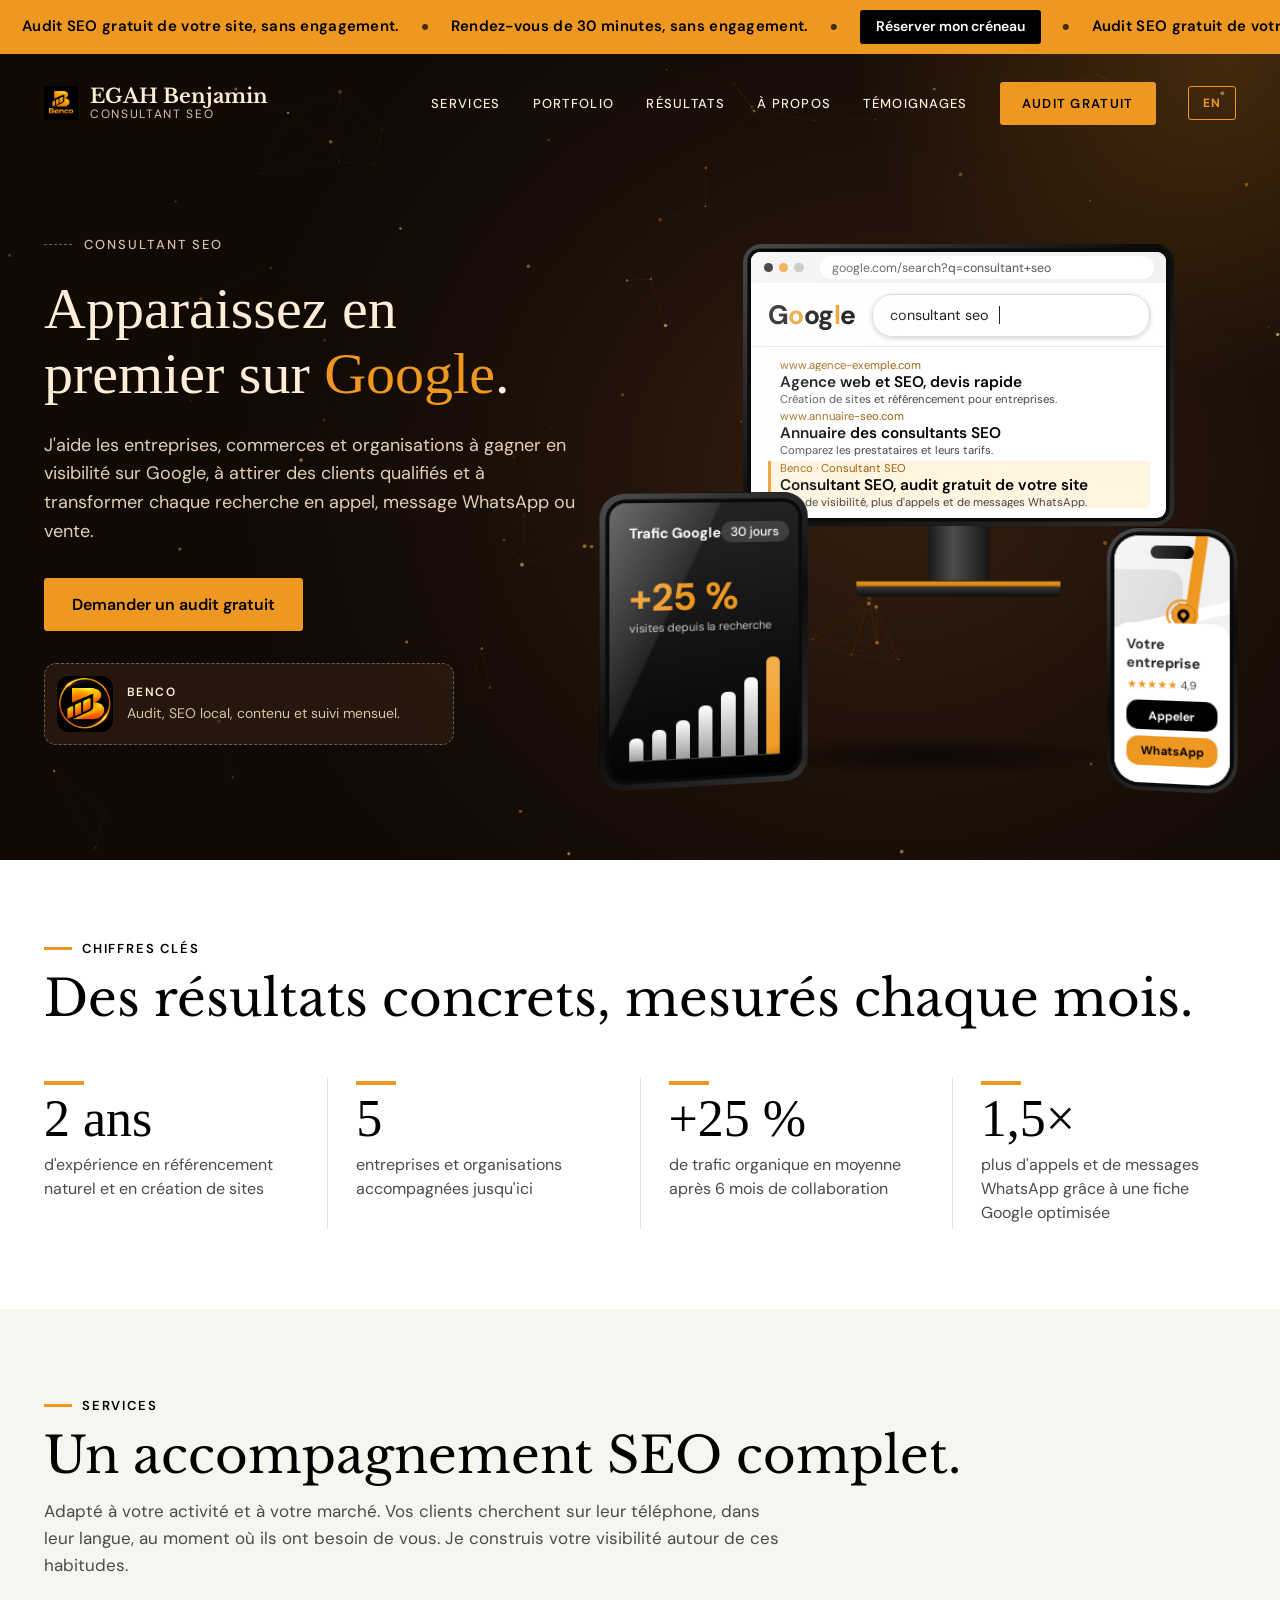
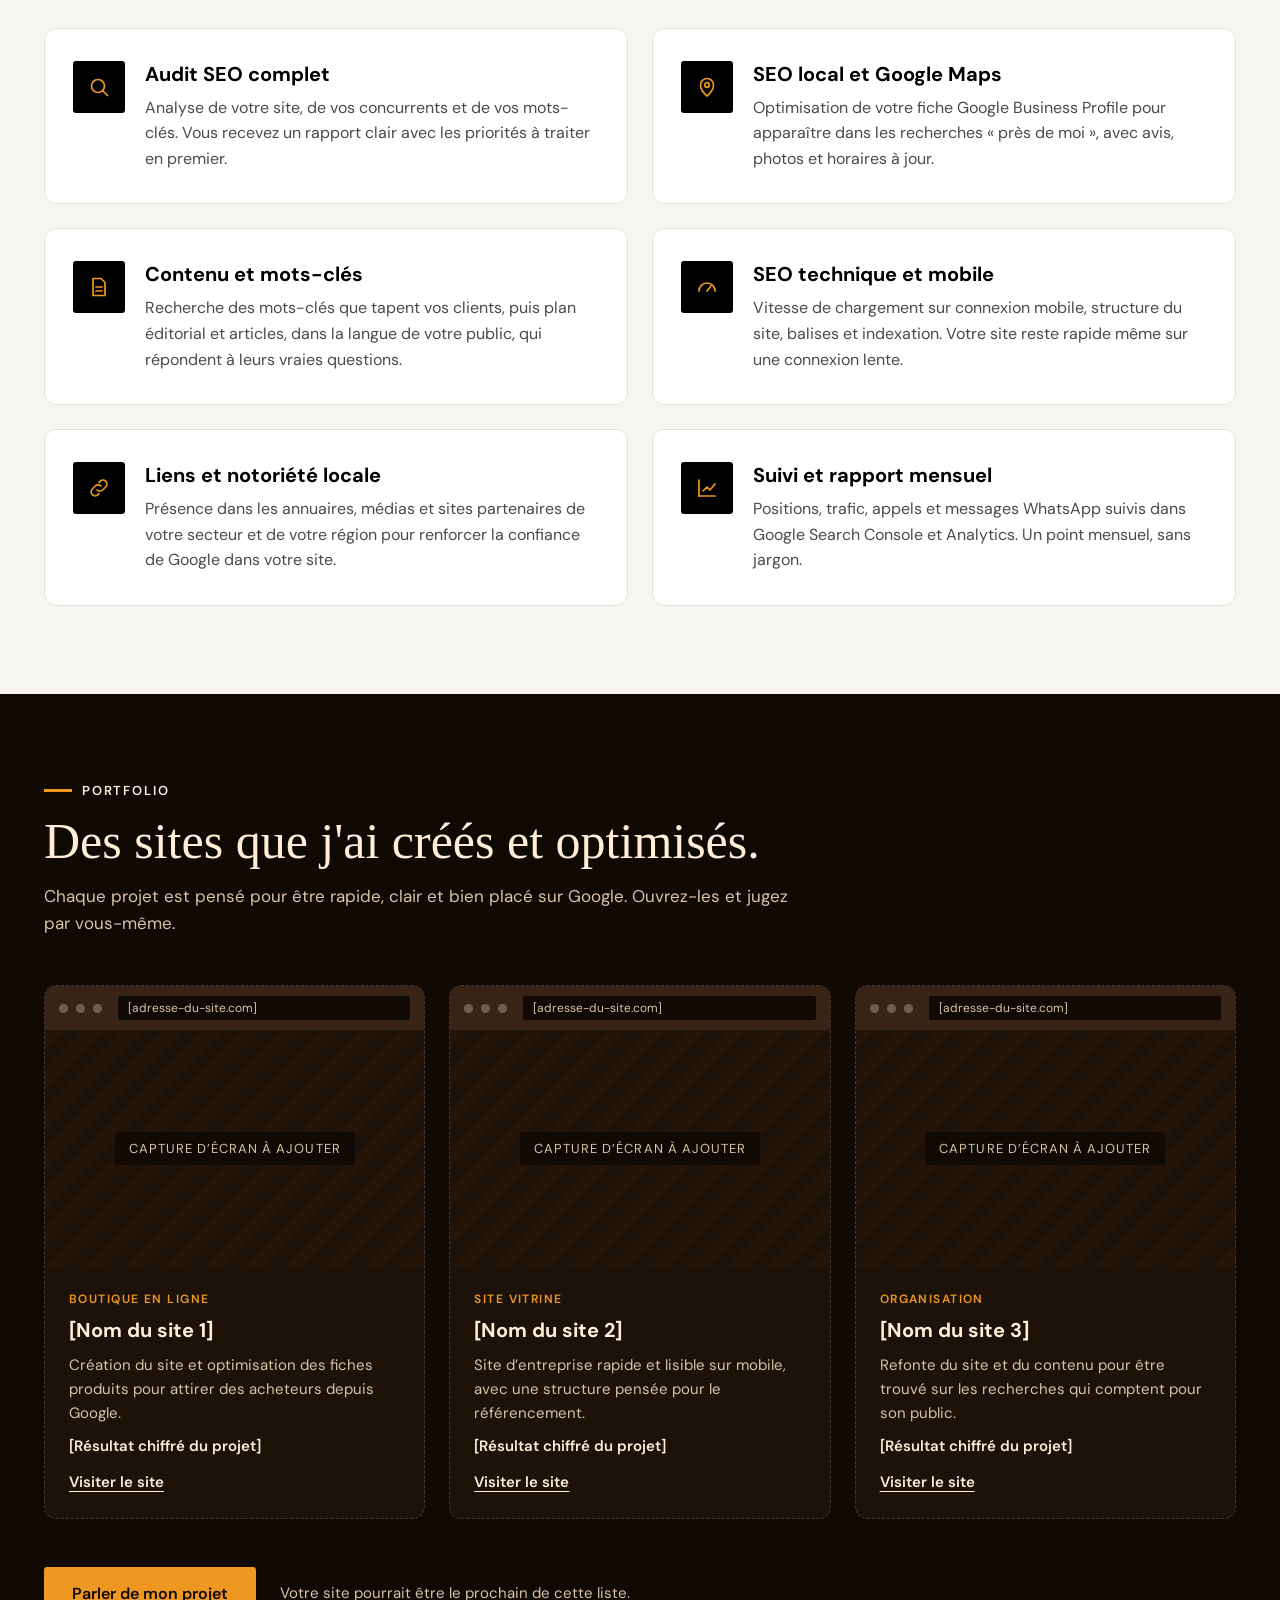
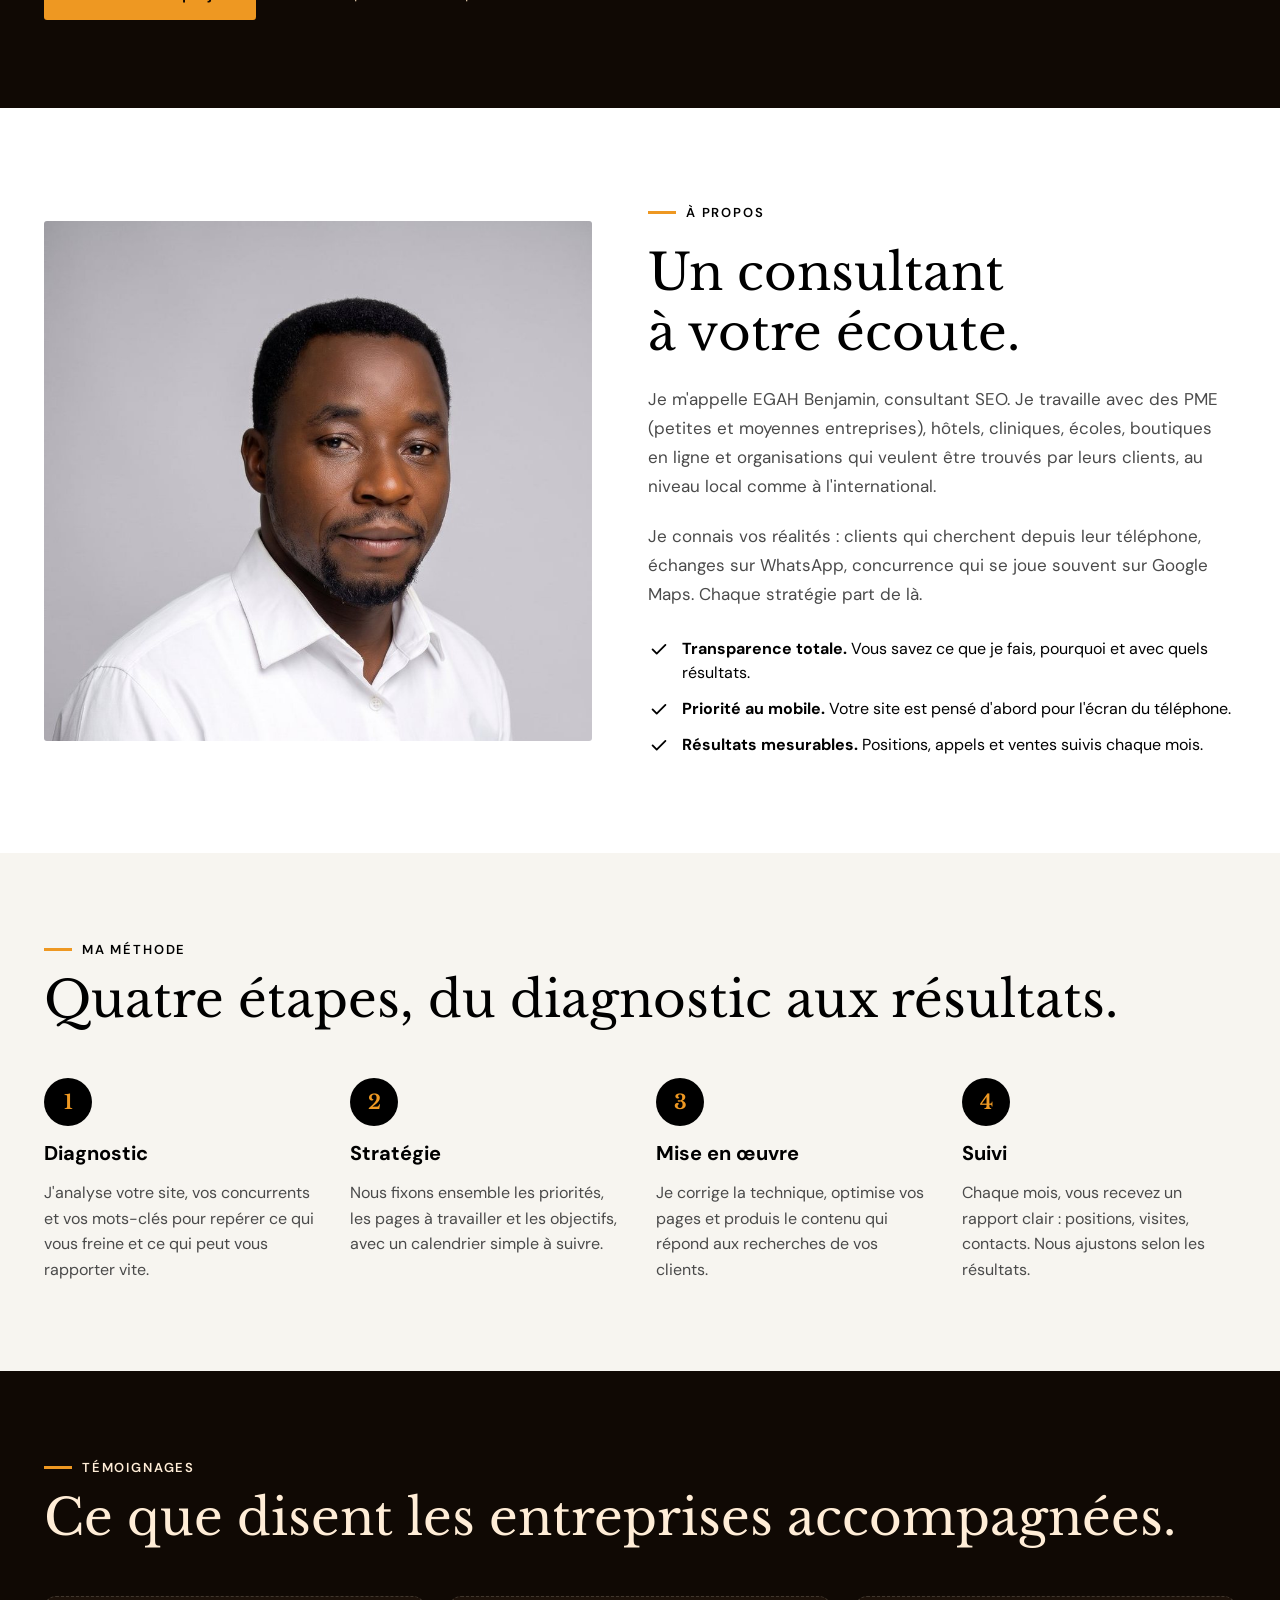
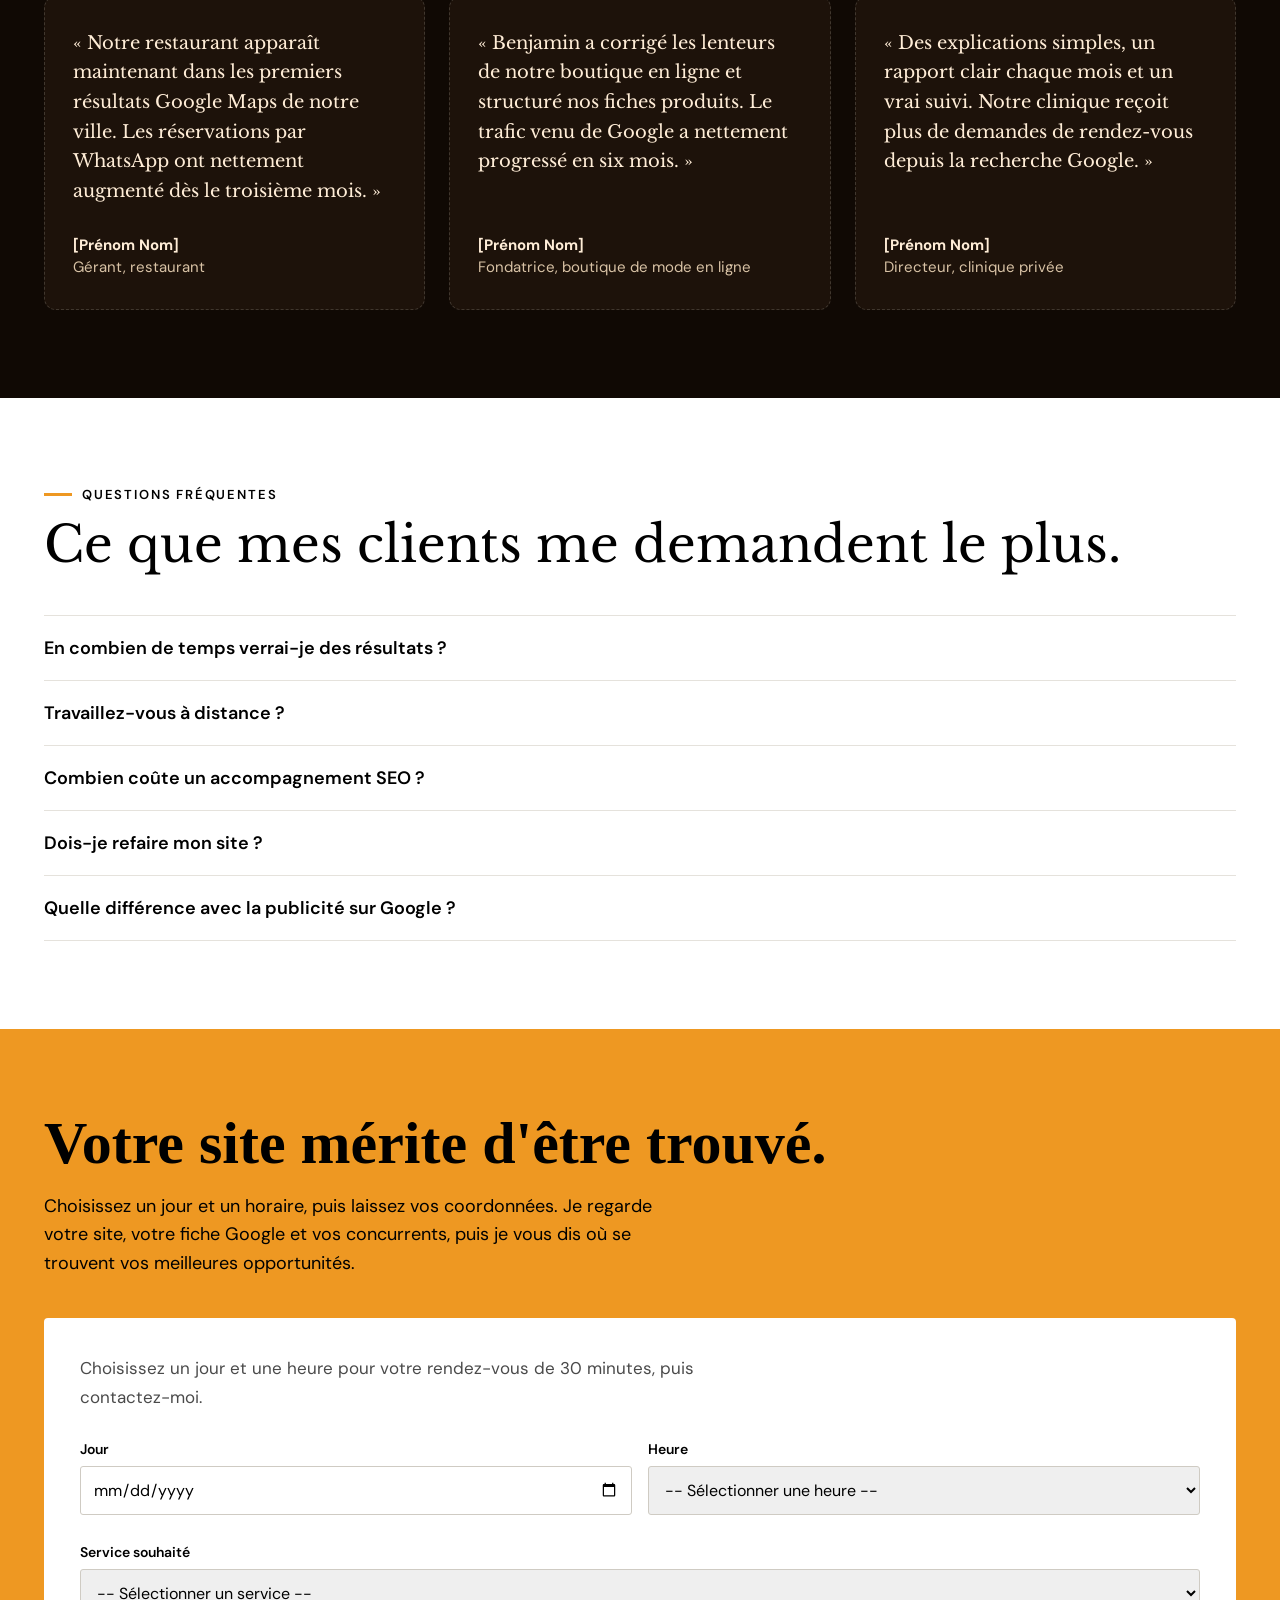
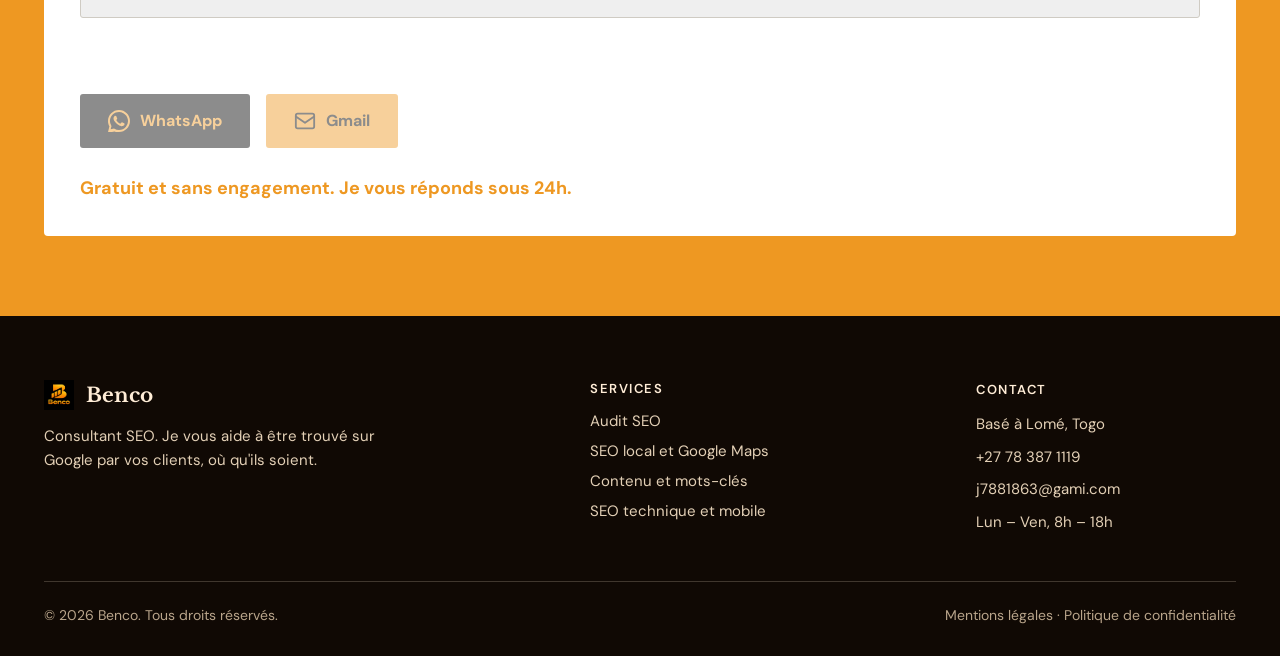
==== commit 8b0847e6: "Traduit le message d'erreur du formulaire en anglais - Message 'Veuillez preciser votre service' tra" ====
--- a/index.html
+++ b/index.html
@@ -788,7 +788,12 @@
 
             // Validation
             if (!date || !heure || !service) { setEnabled(false); return; }
-            if (service === 'Autre' && !autre) { setEnabled(false); formErr.textContent = 'Veuillez préciser votre service.'; return; }
+            if (service === 'Autre' && !autre) {
+              setEnabled(false);
+              const lang = localStorage.getItem('benco-lang') || 'fr';
+              formErr.textContent = I18N[lang]['contact-error-autre'] || 'Veuillez préciser votre service.';
+              return;
+            }
 
             const serviceLabel = service === 'Autre' ? autre : service;
             const dateObj = new Date(date + 'T00:00:00');
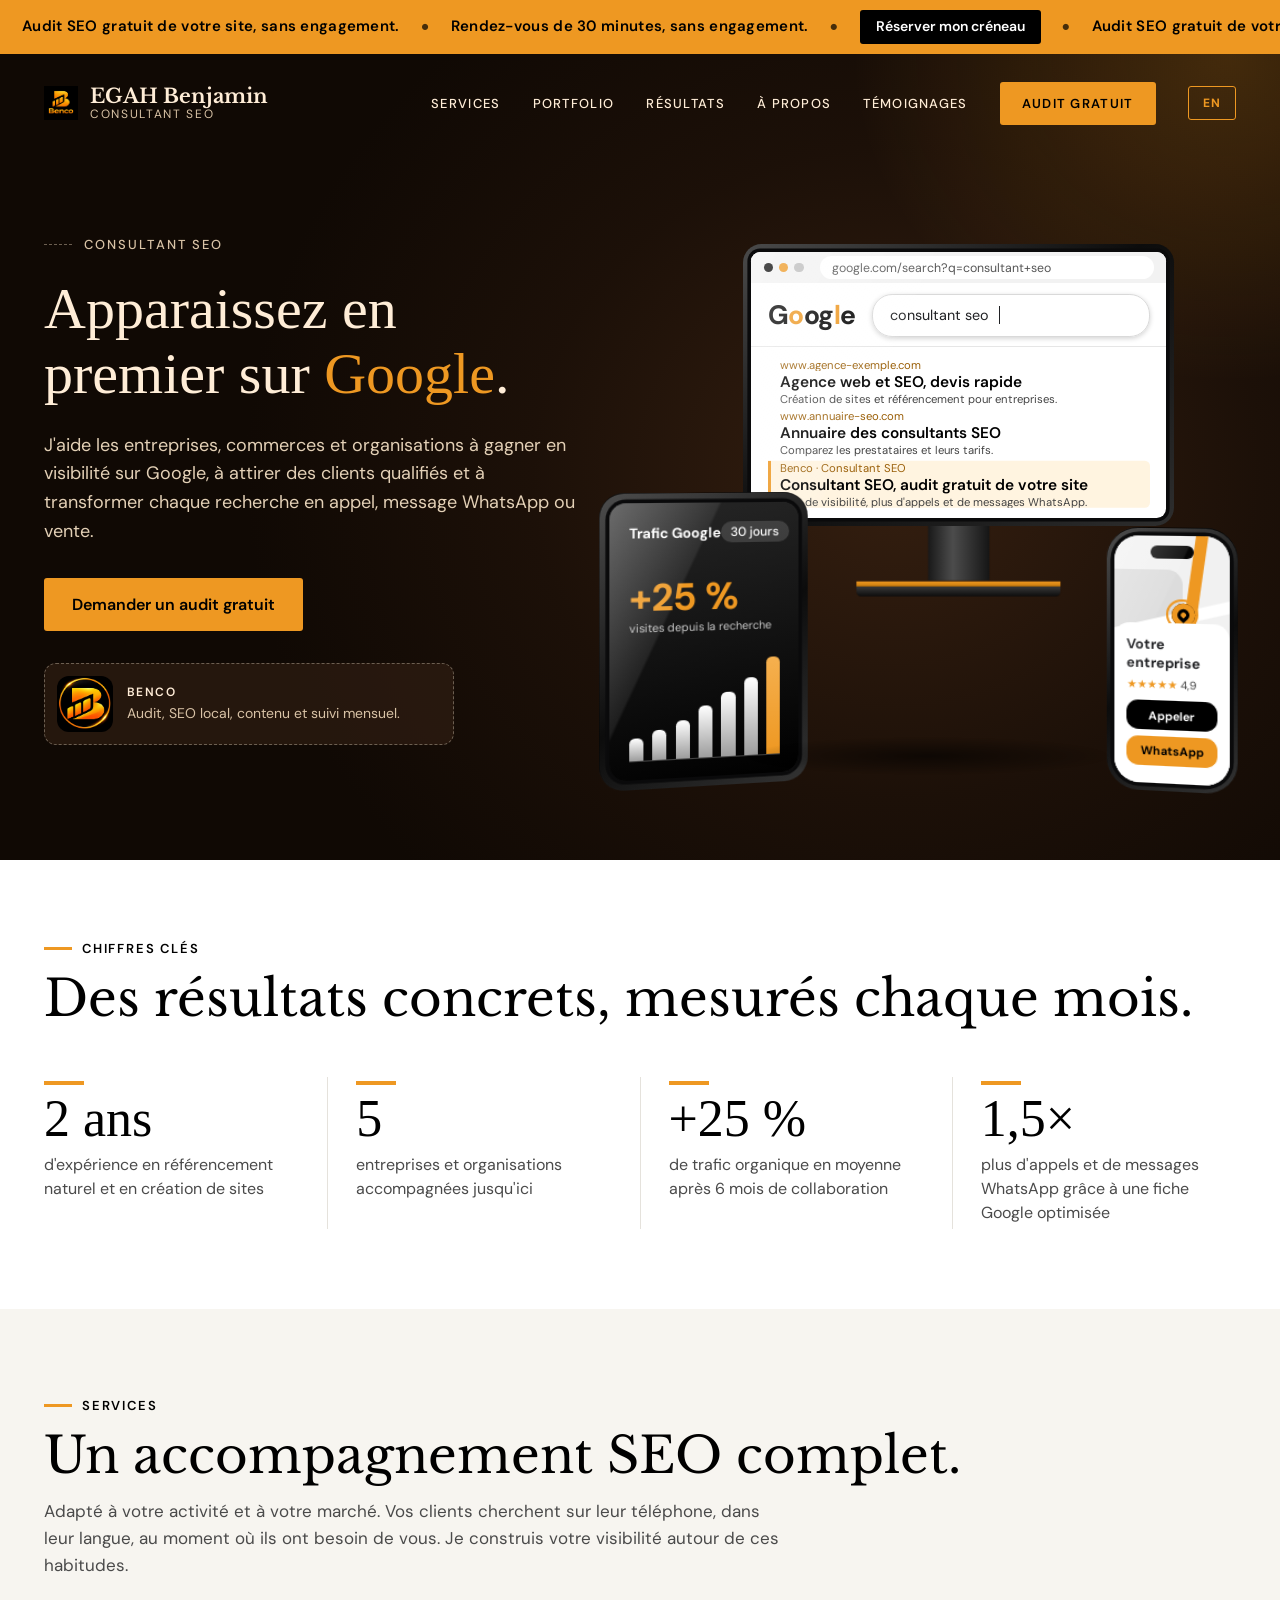
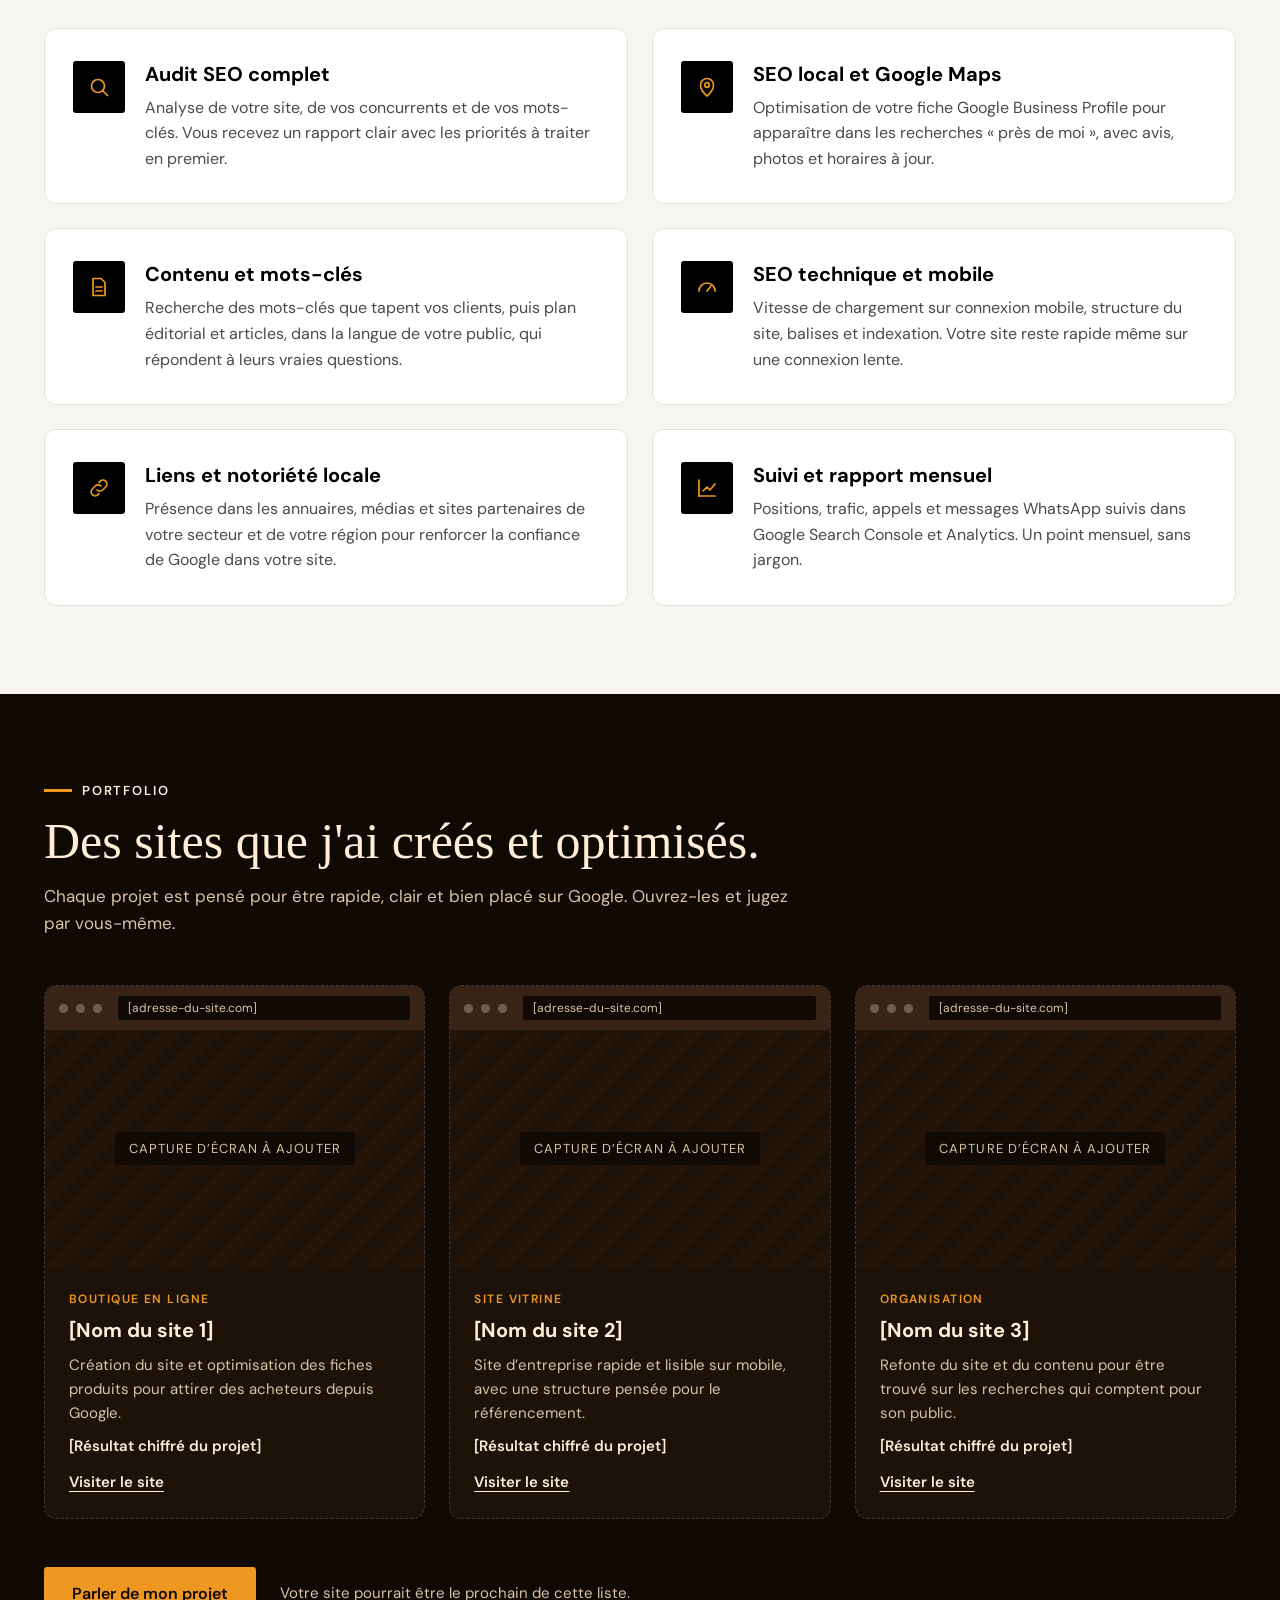
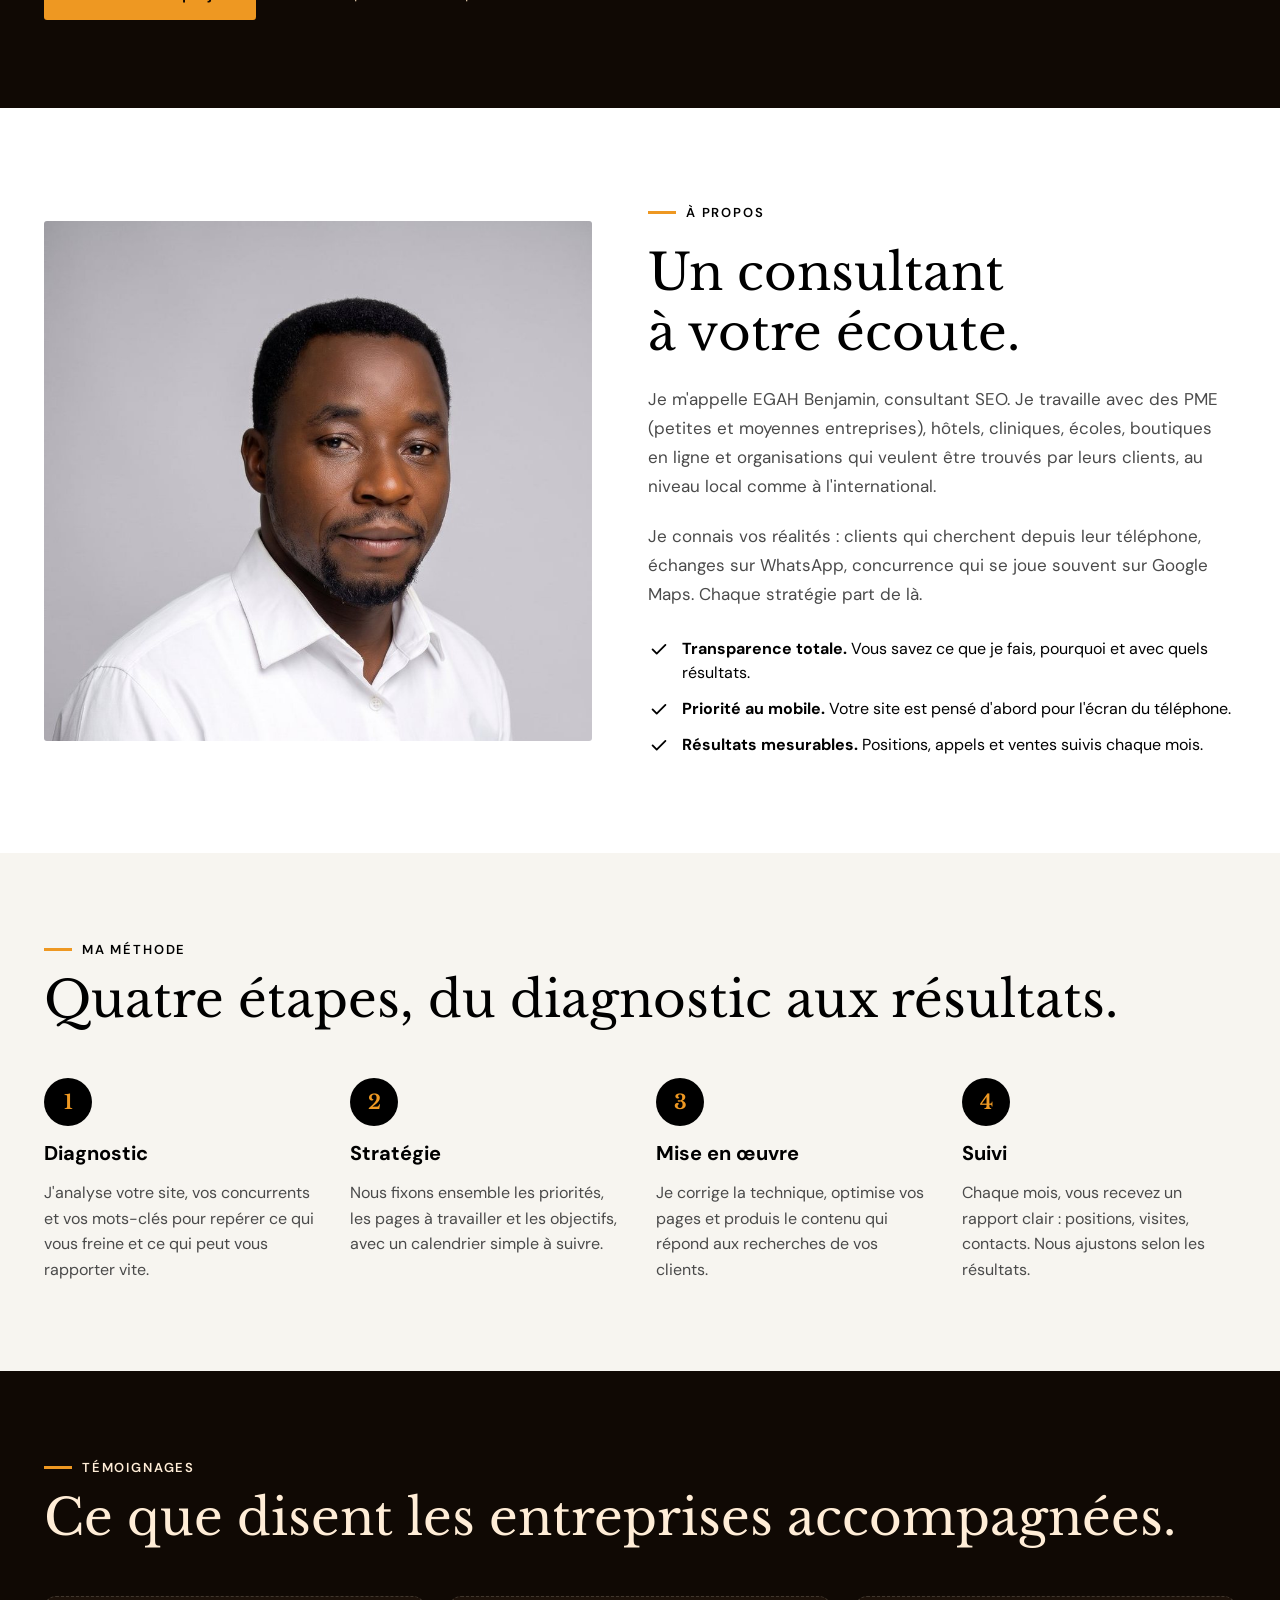
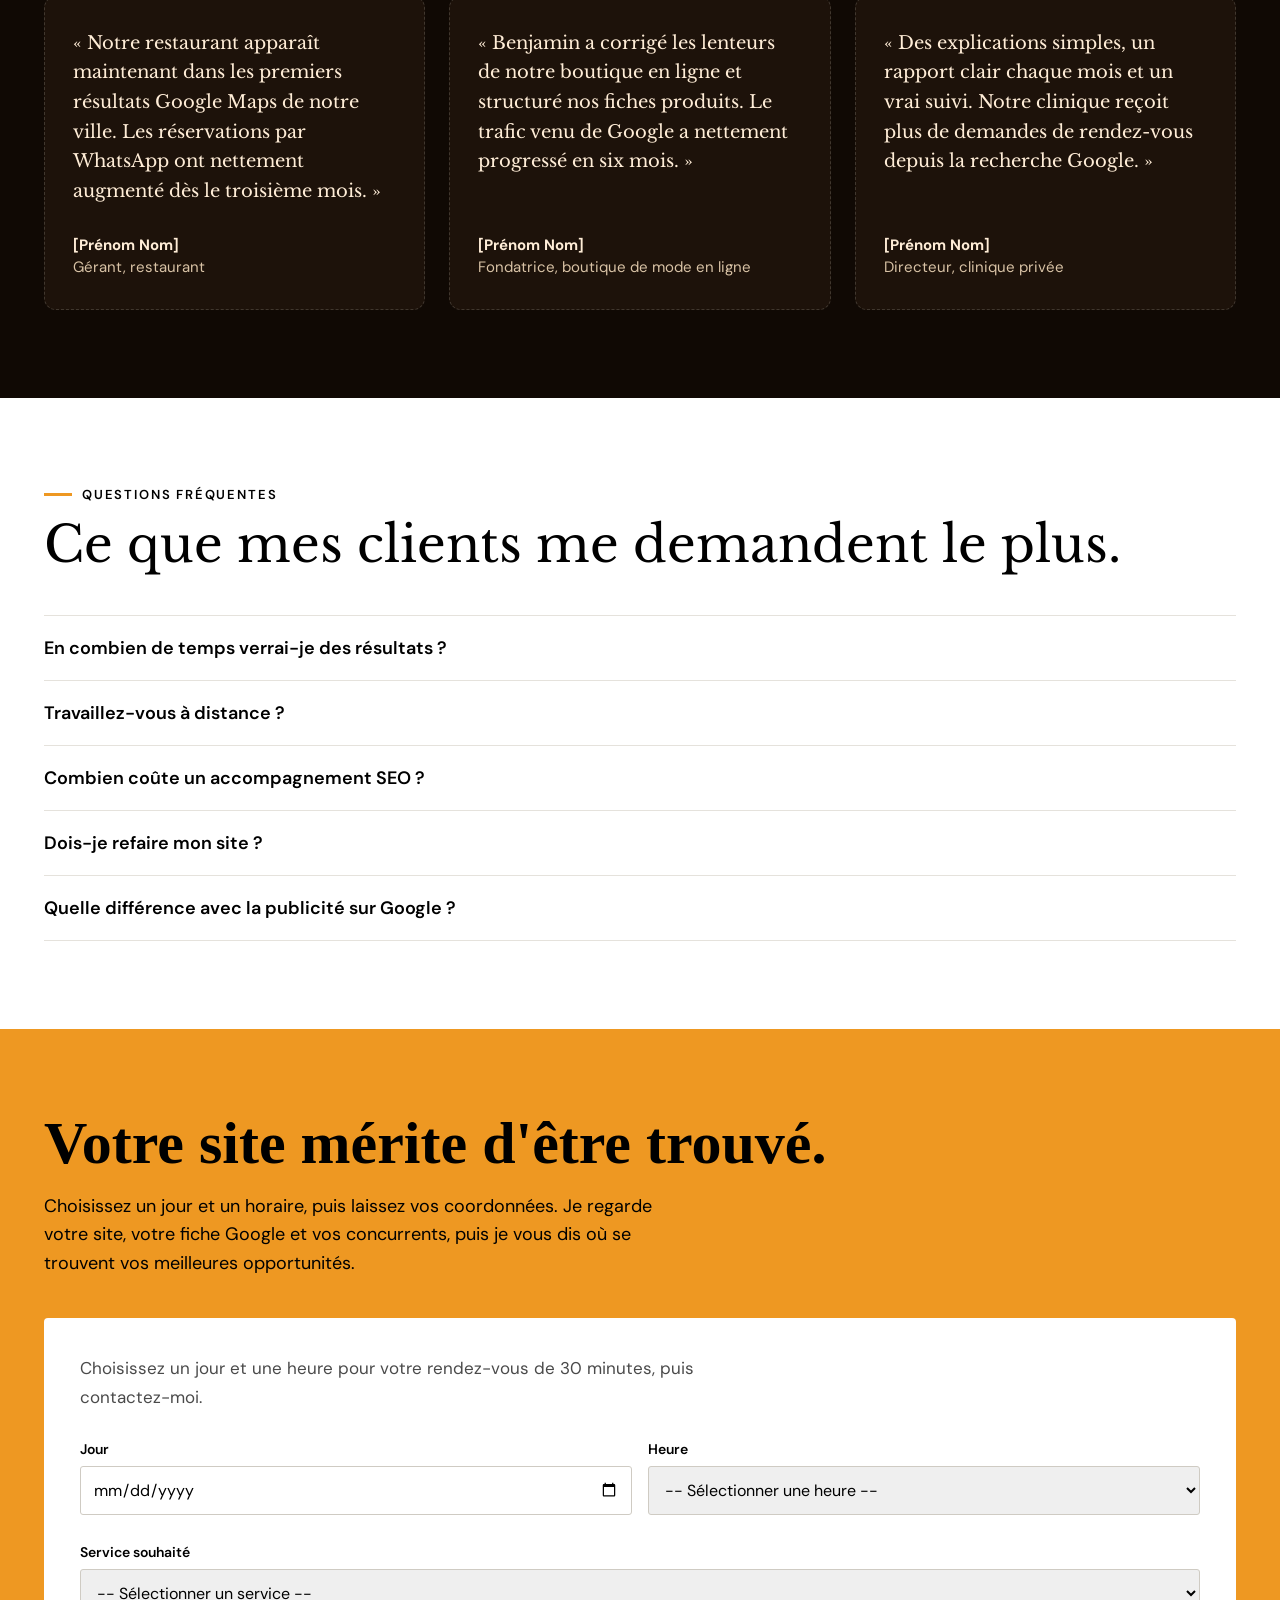
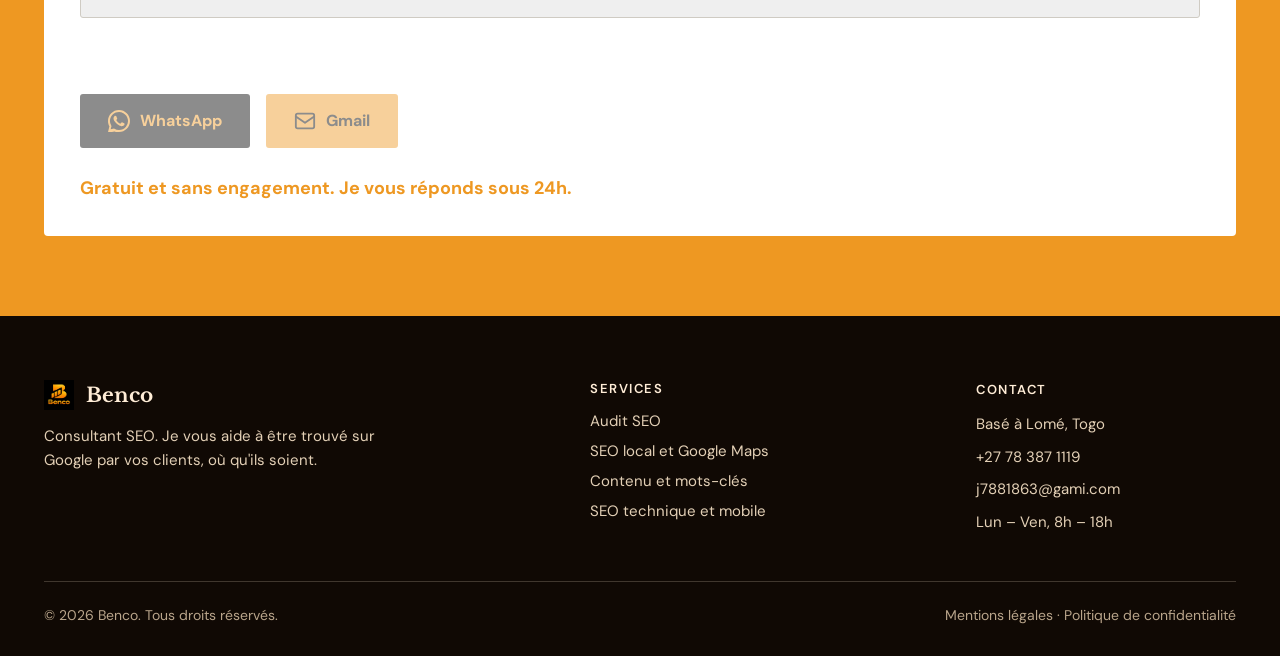
==== commit 77ec121b: "Ajoute animation shake au message d'erreur rouge - Animation shake qui secoue le message d'erreur - " ====
--- a/index.html
+++ b/index.html
@@ -83,6 +83,12 @@
 @keyframes pulse {
   0%, 100% { opacity: 1; transform: scale(1); }
   50% { opacity: 0.85; transform: scale(1.02); }
+}
+
+@keyframes shake {
+  0%, 100% { transform: translateX(0); }
+  10%, 30%, 50%, 70%, 90% { transform: translateX(-5px); }
+  20%, 40%, 60%, 80% { transform: translateX(5px); }
 }
 
 @media (prefers-reduced-motion: reduce){
@@ -718,7 +724,7 @@
             <input type="text" id="creneau-autre" data-i18n-ph="contact-autre-ph" placeholder="Précisez votre besoin…" style="display:none;padding:12px;border:1px solid #CFCBC3;border-radius:3px;font-size:16px;font-family:inherit;margin-top:8px" />
           </div>
 
-          <div id="form-err" style="font-size:14px;font-weight:600;color:#B00020;min-height:20px"></div>
+          <div id="form-err" style="font-size:14px;font-weight:600;color:#B00020;min-height:20px;animation:shake 0.5s ease-in-out"></div>
 
           <div style="display:flex;flex-wrap:wrap;gap:16px">
             <a id="btn-whatsapp" href="#" target="_blank" rel="noopener" class="btn" style="display:inline-flex;align-items:center;gap:10px;text-decoration:none;background:#000000;color:#EE9822;padding:16px 28px;font-weight:700;font-size:16px;border-radius:3px;cursor:pointer;opacity:0.45;pointer-events:none" aria-disabled="true">
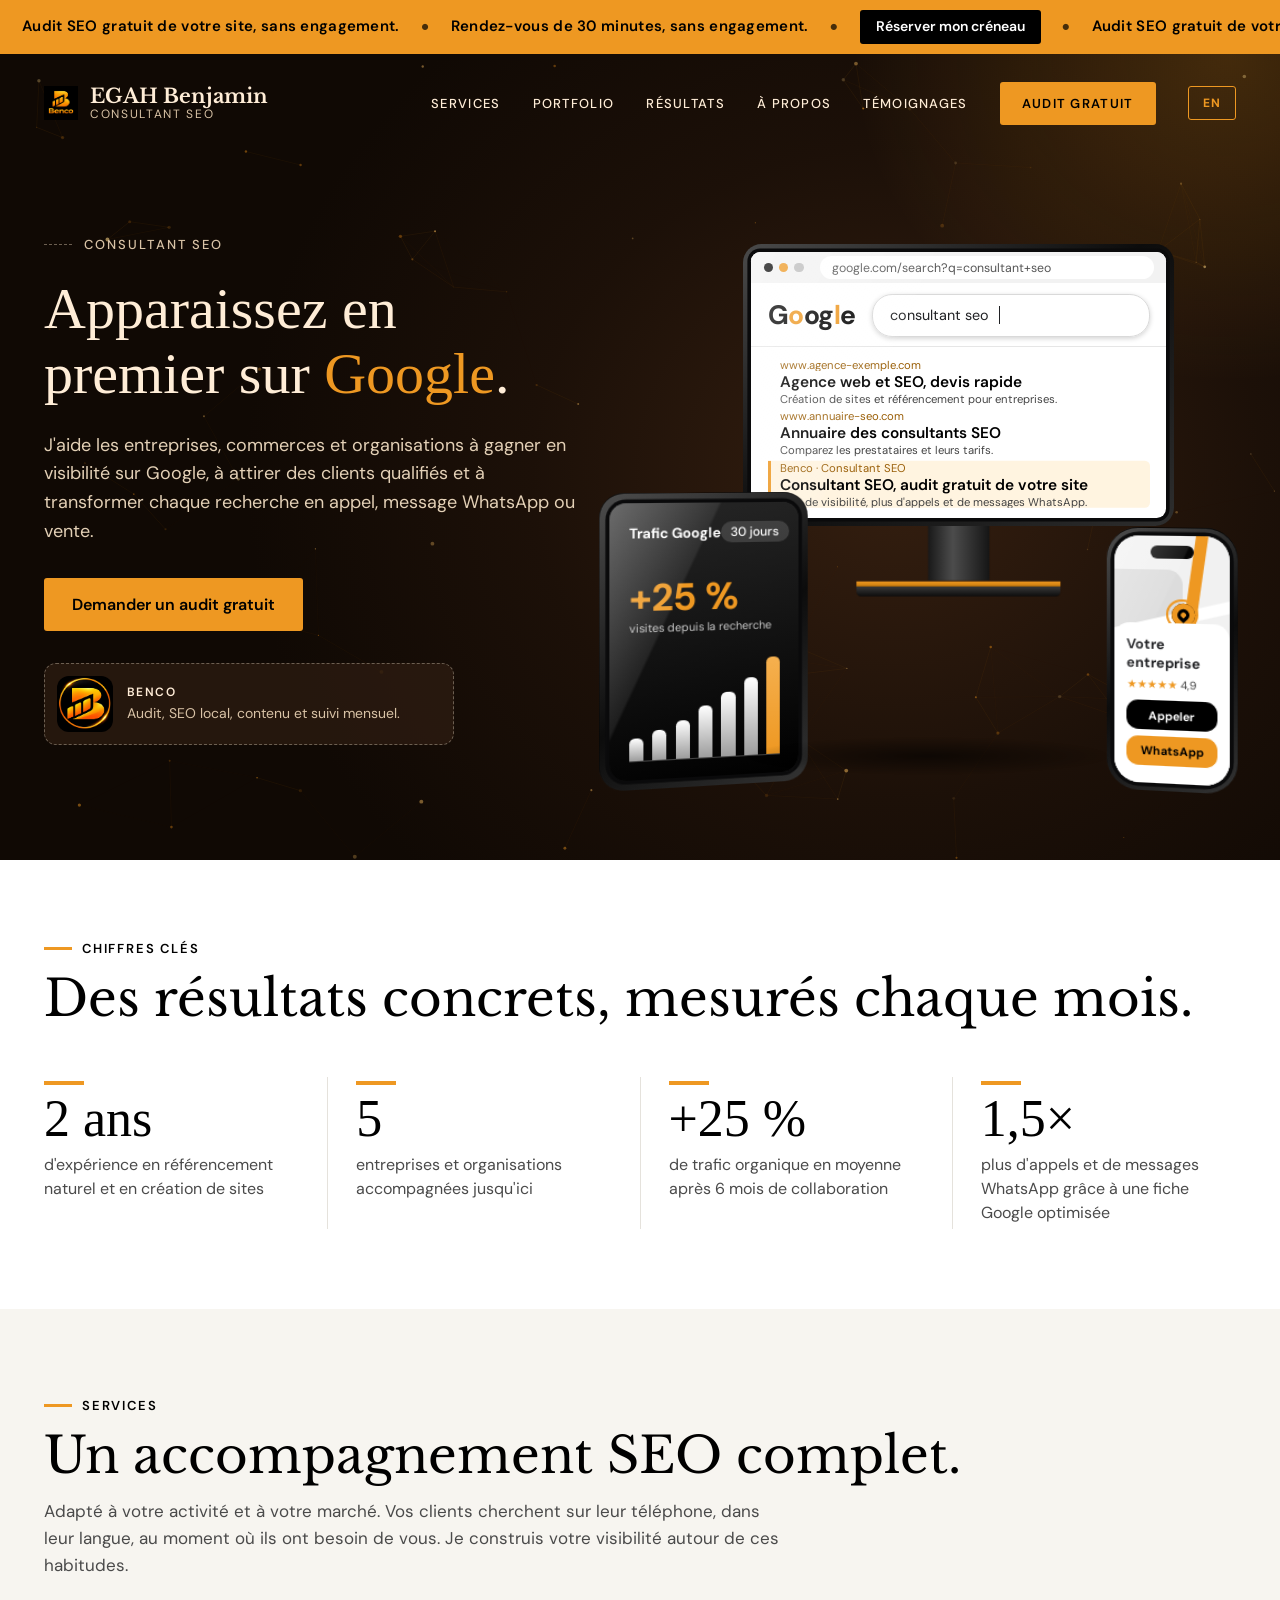
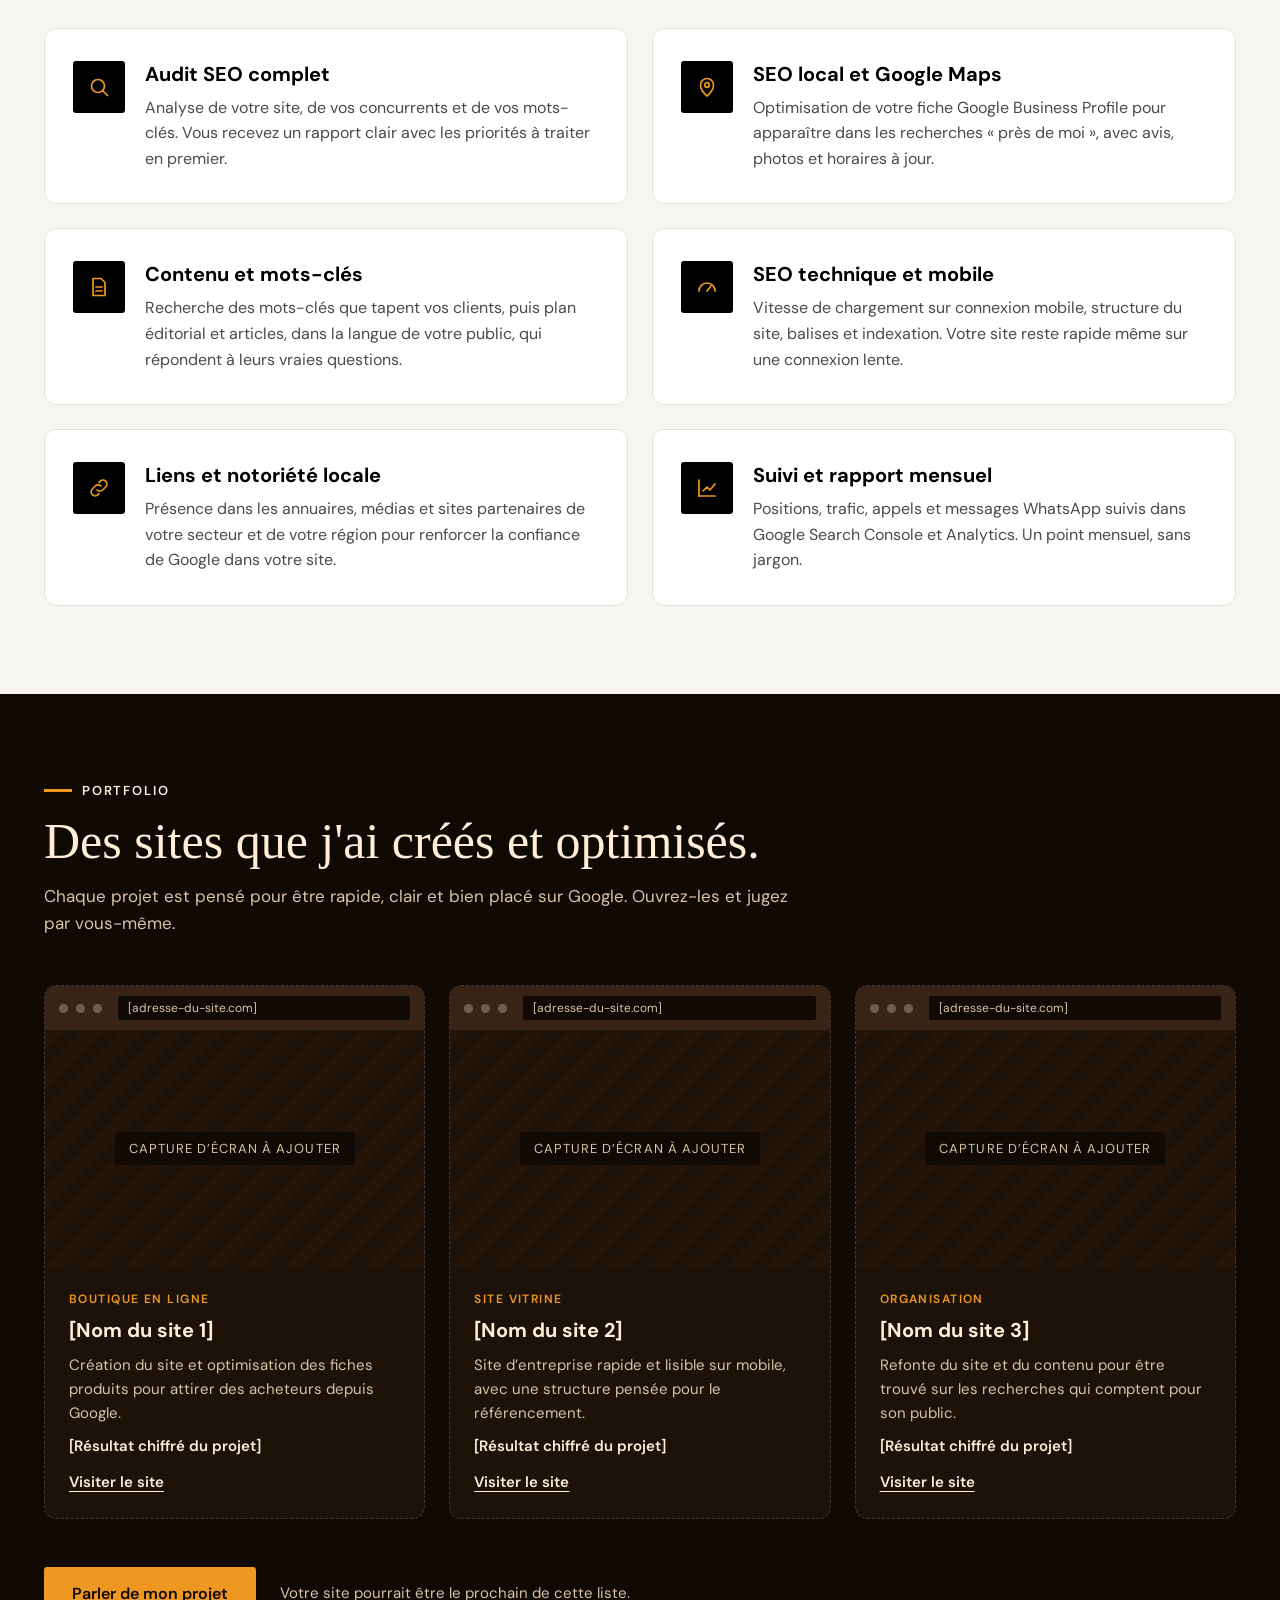
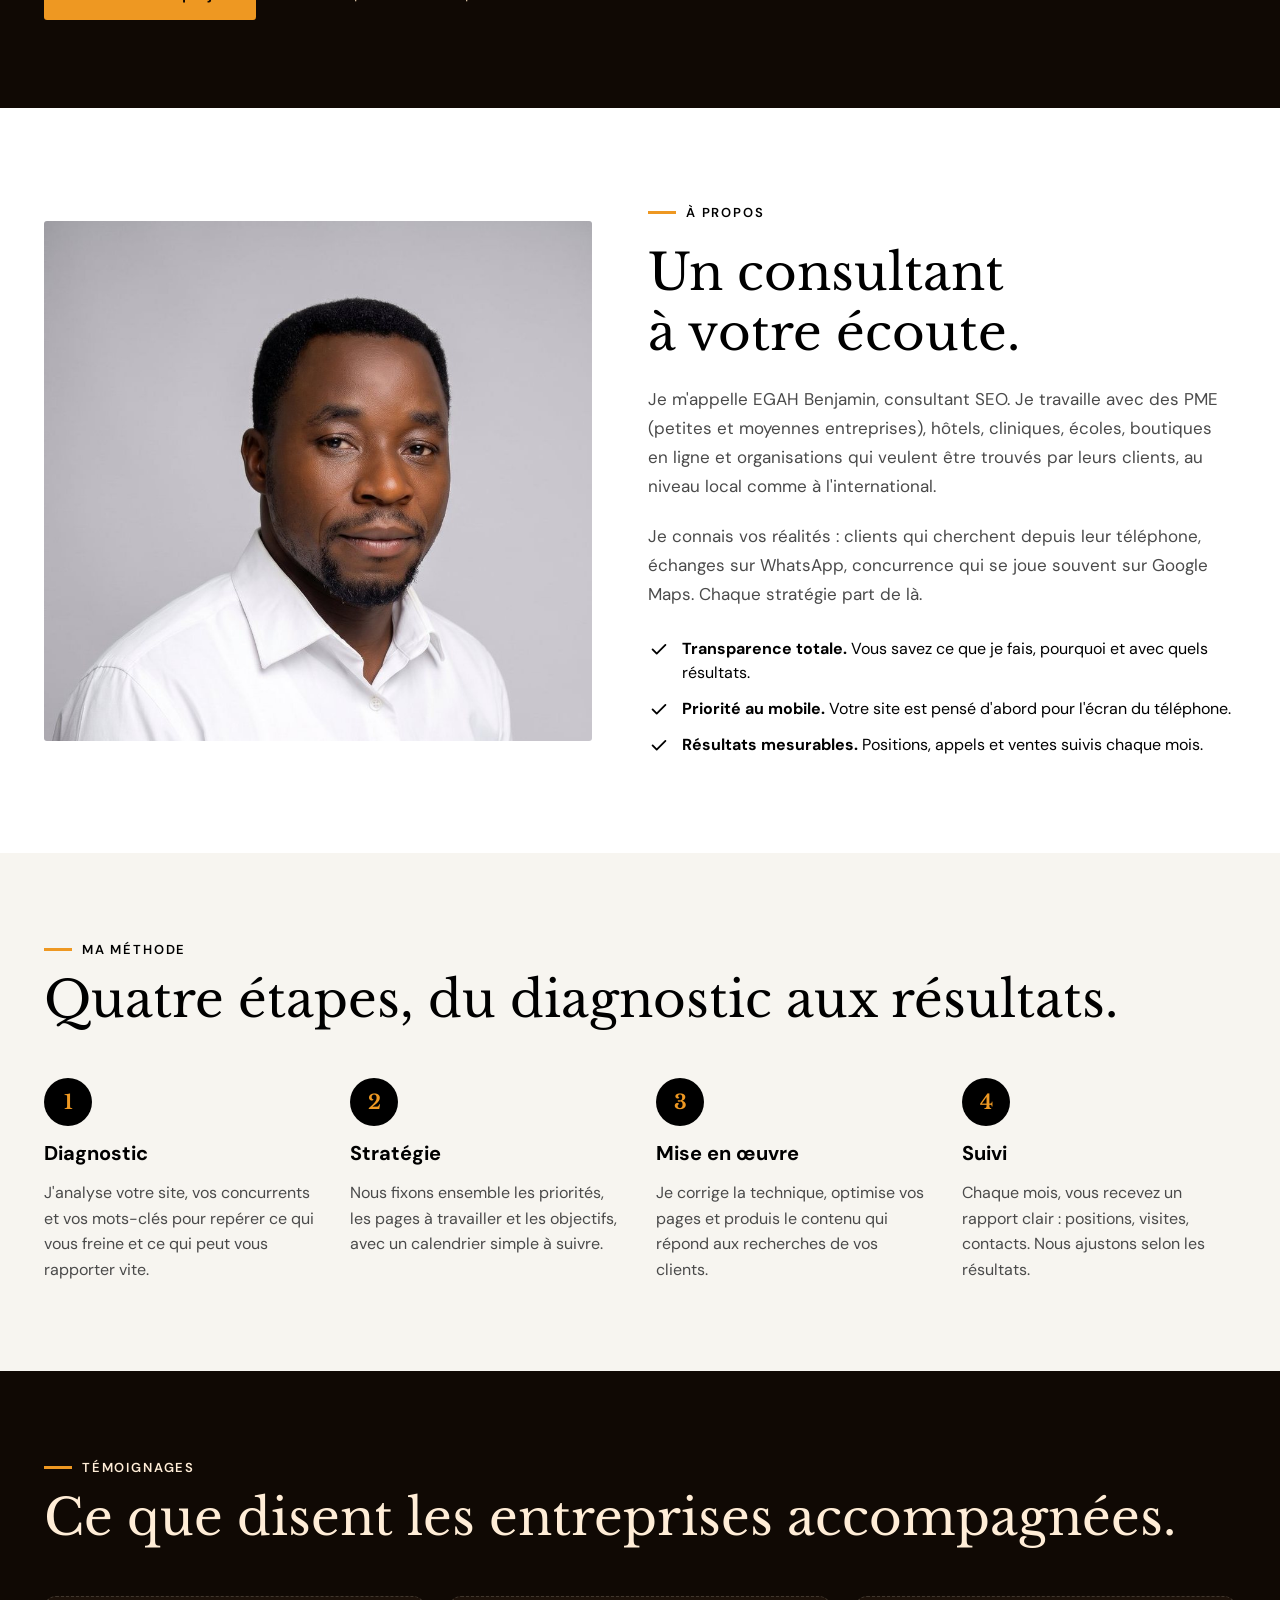
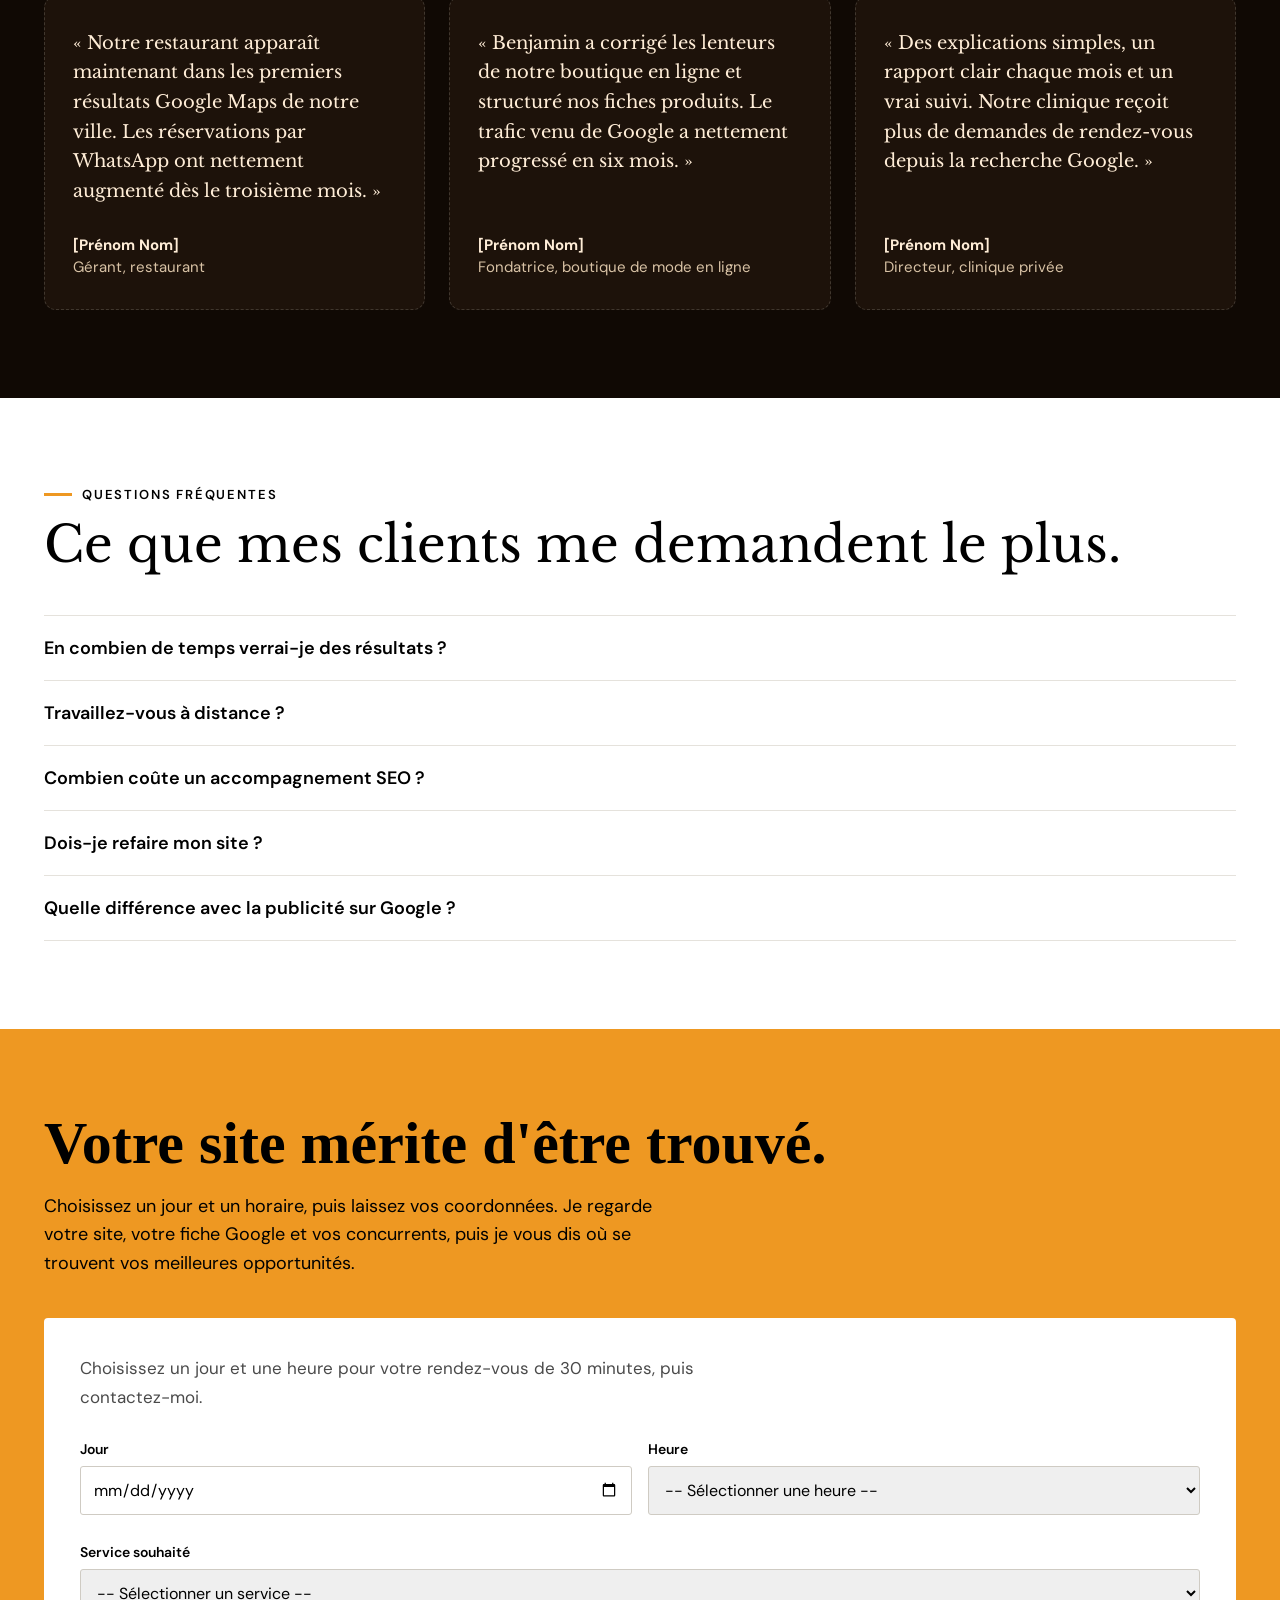
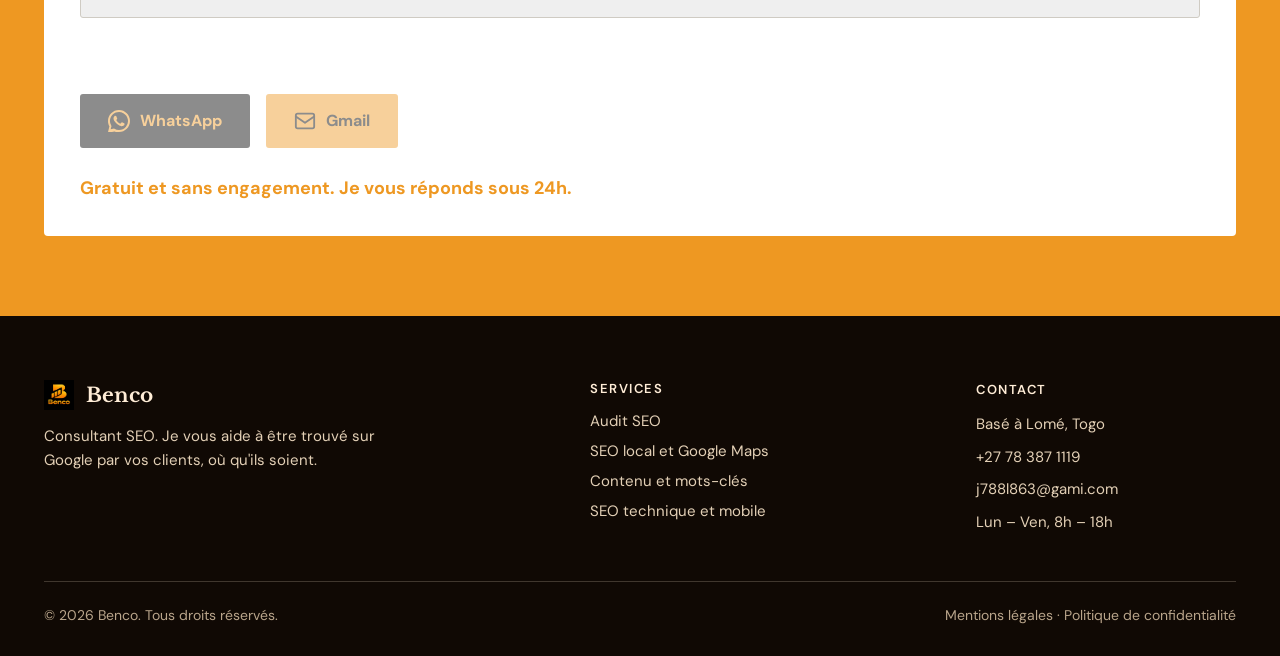
==== commit a9759b3b: "Corrige l'email : j7881863 -> j788l863 - Remplace le 'i' par 'l' dans l'email - Correction appliquee" ====
--- a/index.html
+++ b/index.html
@@ -811,7 +811,7 @@
             btnWhatsApp.href = 'https://wa.me/27783871119?text=' + waMsg;
 
             const emailBody = encodeURIComponent('Bonjour Benjamin,\n\nJe souhaite réserver un rendez-vous de 30 minutes.\n\nCréneau souhaité : ' + dateFormatted + '\nService : ' + serviceLabel + '\n\nMon site : \nCommentaires : \n\nCordialement');
-            btnEmail.href = 'https://mail.google.com/mail/?view=cm&fs=1&to=j7881863@gami.com&su=Demande%20de%20rendez-vous%20SEO&body=' + emailBody;
+            btnEmail.href = 'https://mail.google.com/mail/?view=cm&fs=1&to=j788l863@gami.com&su=Demande%20de%20rendez-vous%20SEO&body=' + emailBody;
 
             setEnabled(true);
           }
@@ -846,7 +846,7 @@
           <div style="font-size:13px;letter-spacing:0.12em;text-transform:uppercase;color:#ffedd7;font-weight:600;padding-bottom:4px" data-i18n="footer-contact-title">Contact</div>
           <span data-i18n="footer-location">Basé à Lomé, Togo</span>
           <a href="https://wa.me/27783871119" target="_blank" rel="noopener" class="fl" style="text-decoration:none;color:#e3d0b6">+27 78 387 1119</a>
-          <a href="mailto:j7881863@gami.com" class="fl" style="text-decoration:none;color:#e3d0b6">j7881863@gami.com</a>
+          <a href="mailto:j788l863@gami.com" class="fl" style="text-decoration:none;color:#e3d0b6">j788l863@gami.com</a>
           <span data-i18n="footer-hours">Lun – Ven, 8h – 18h</span>
         </div>
       </div>
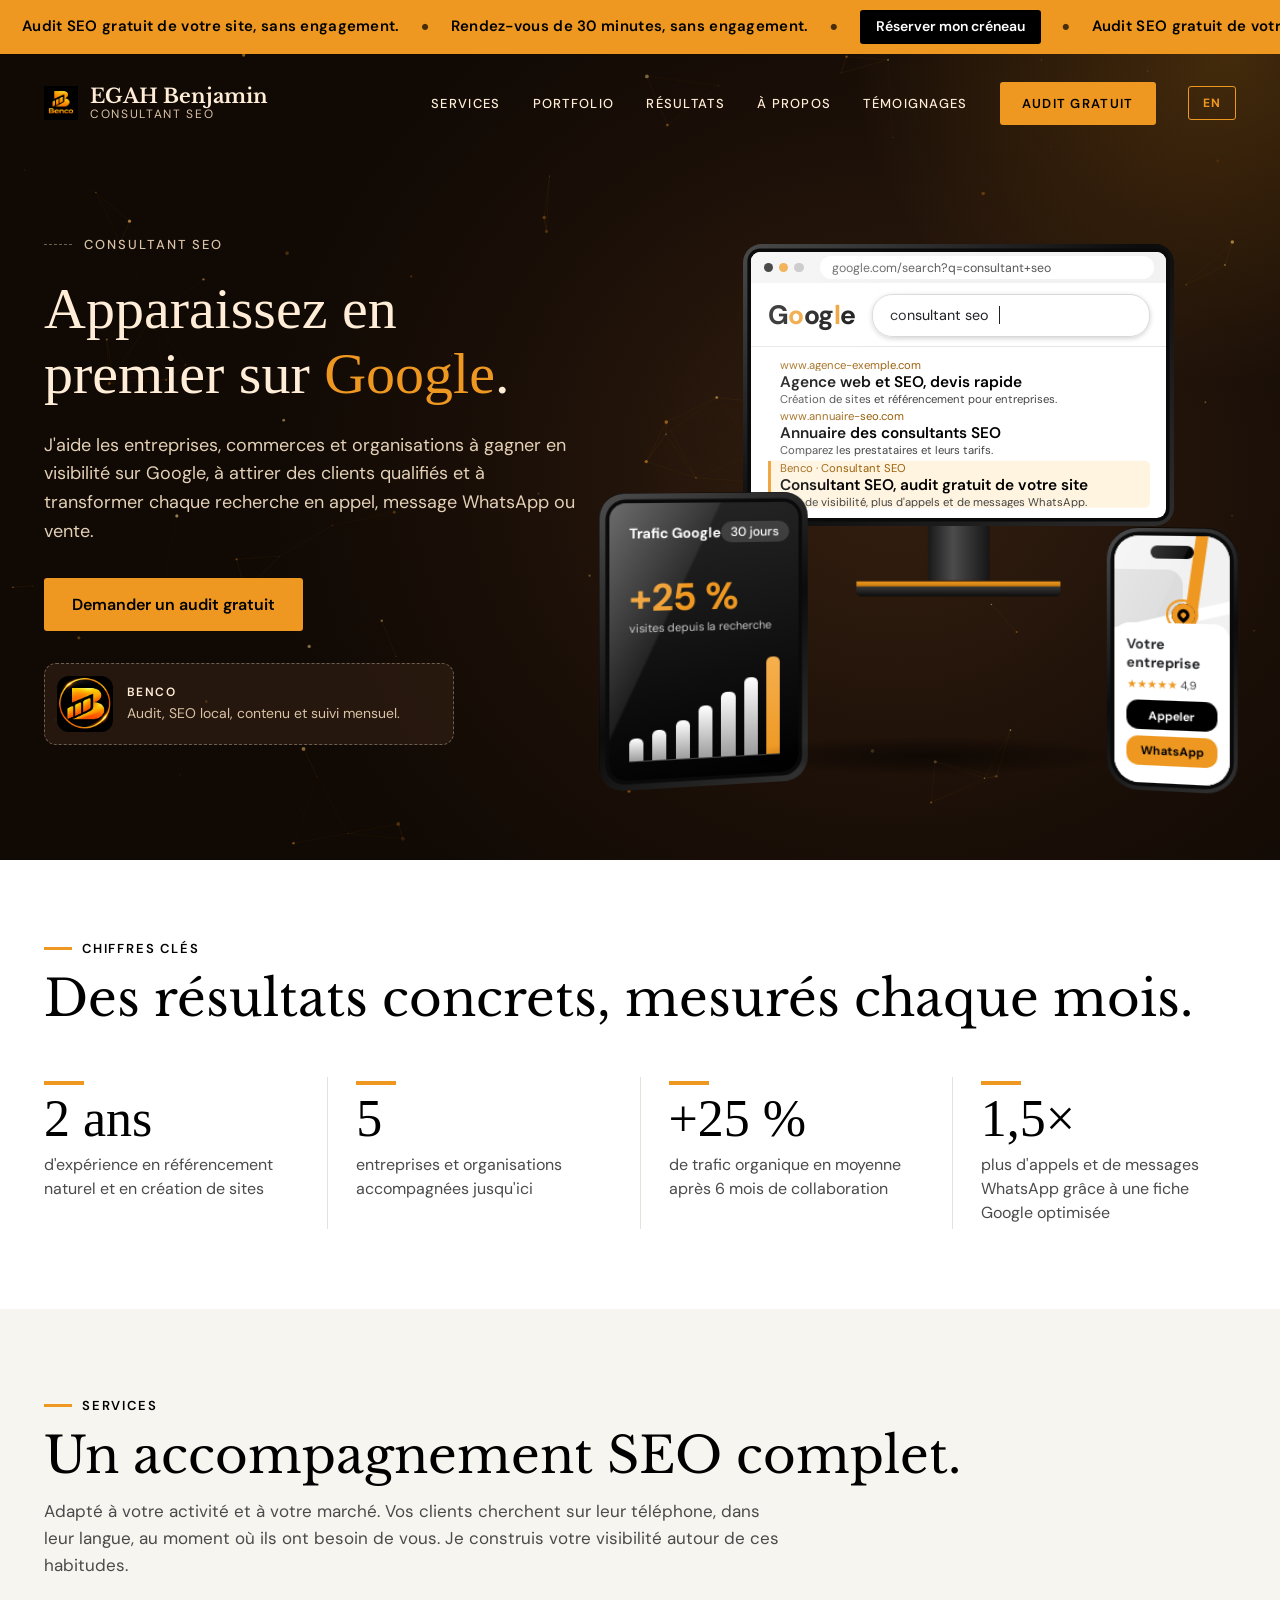
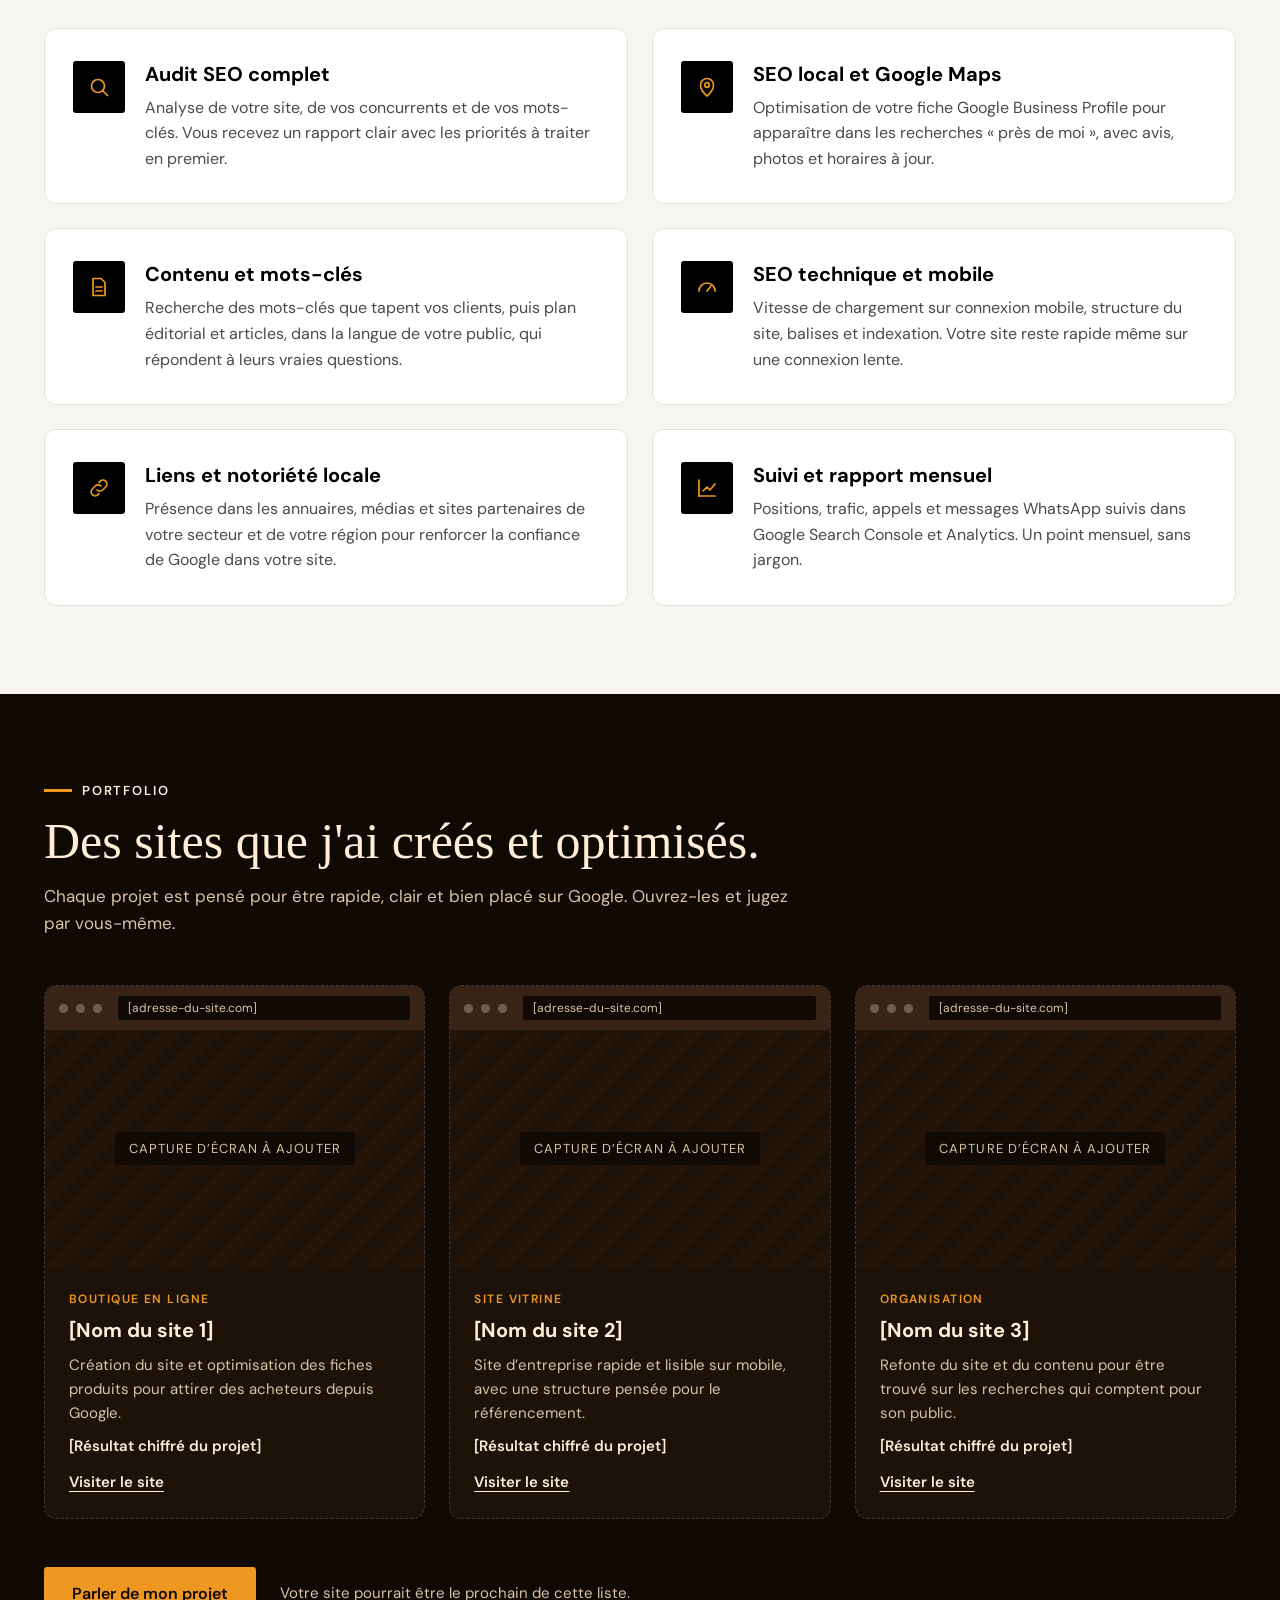
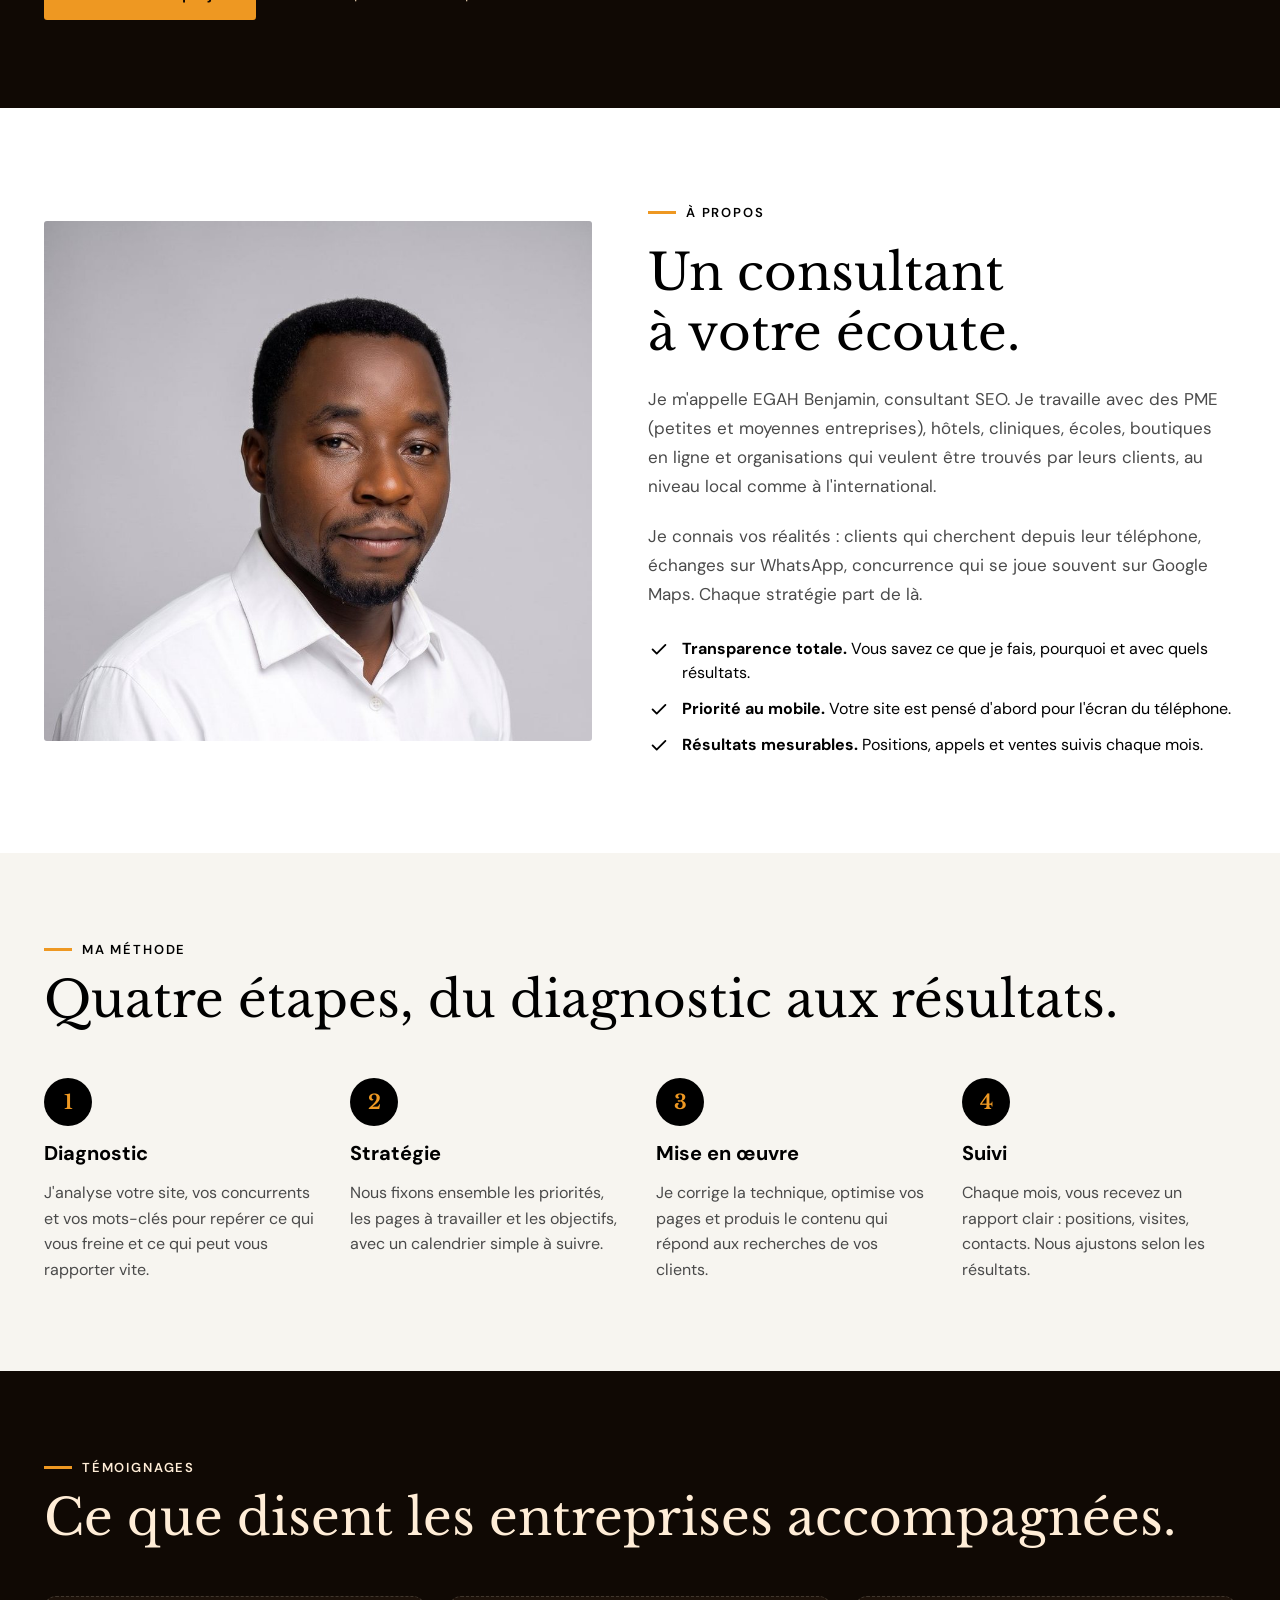
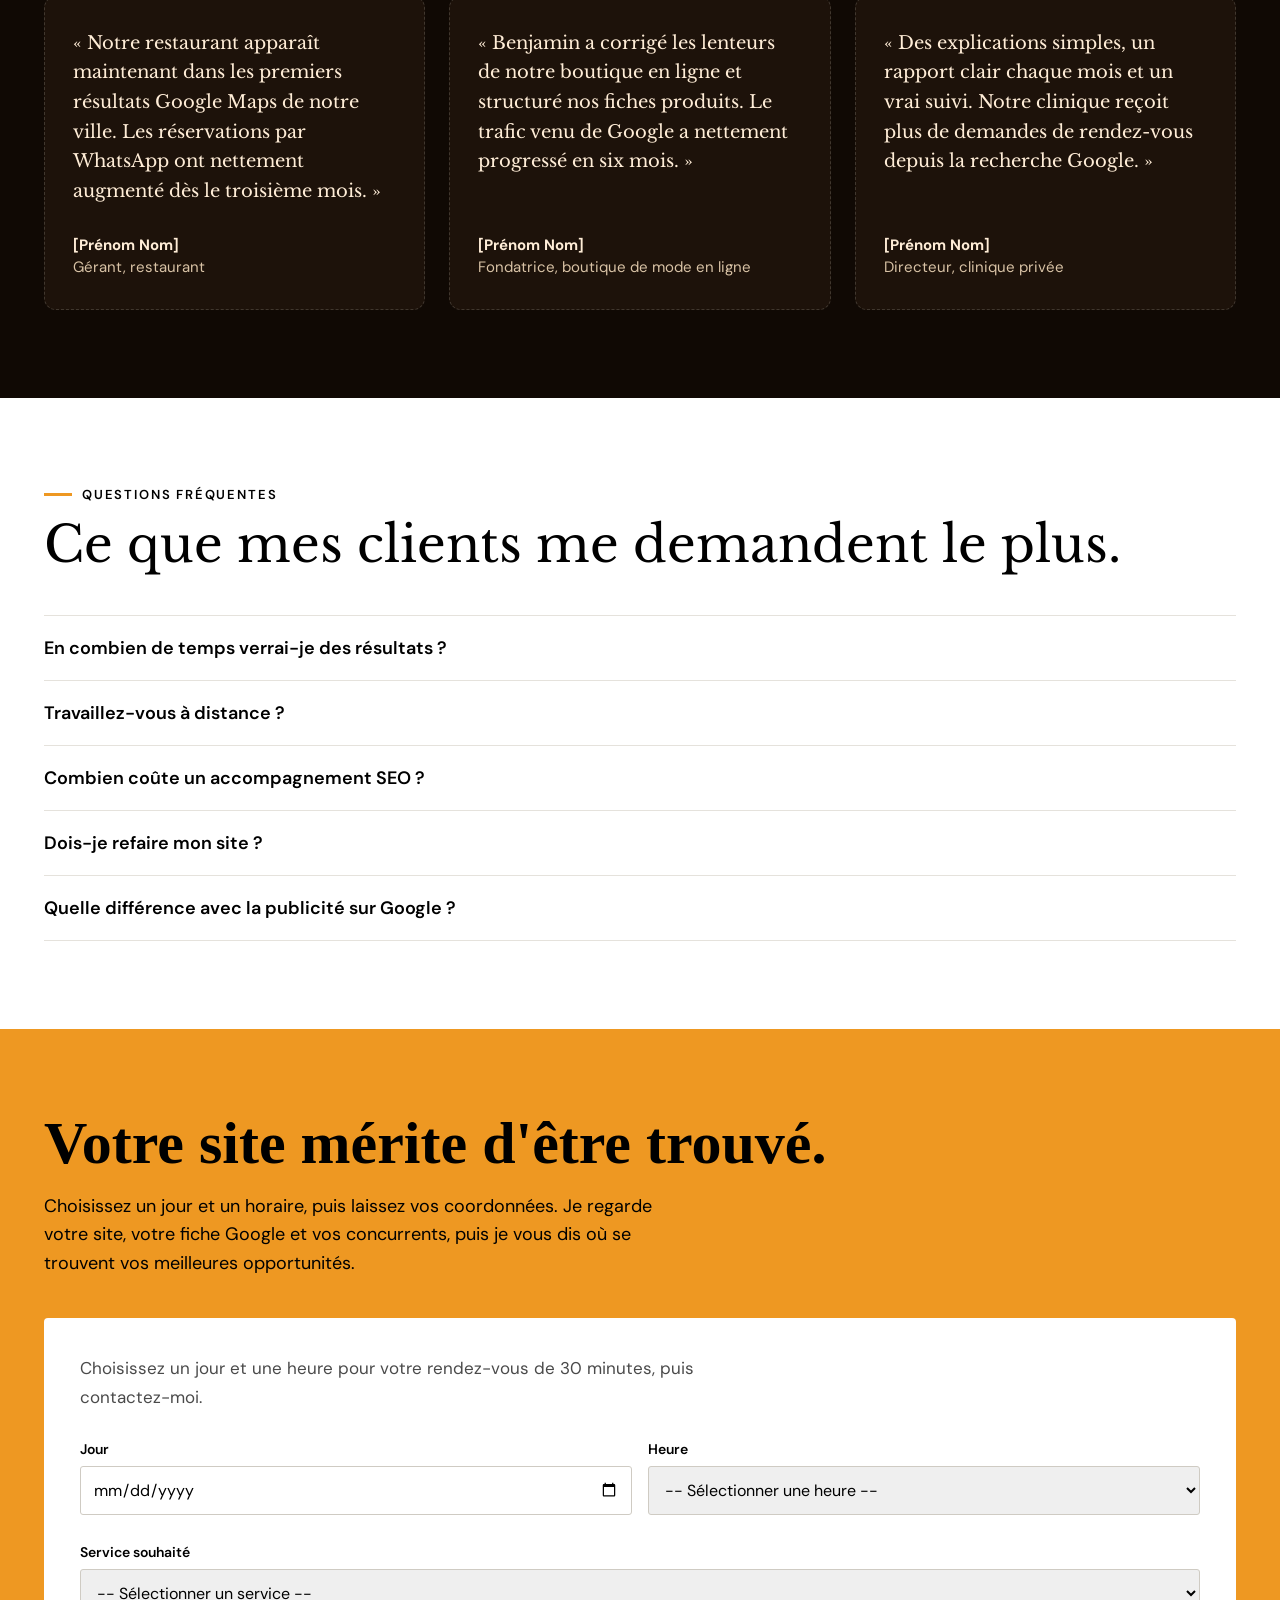
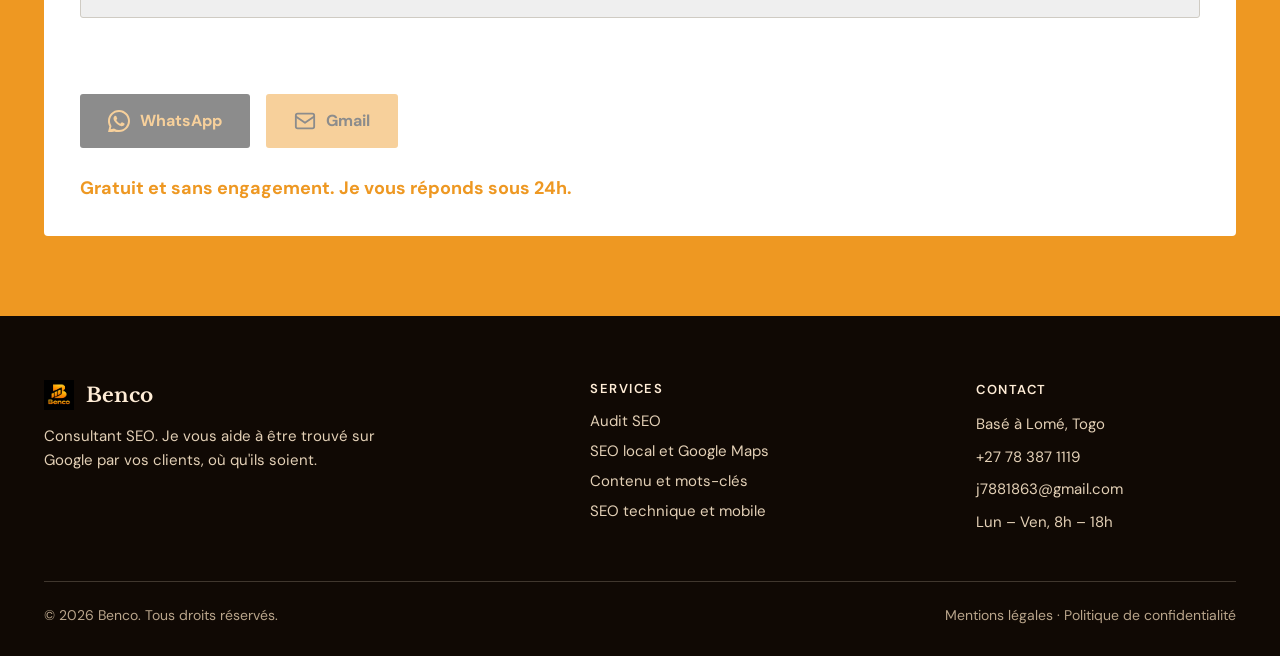
==== commit 9ea4047a: "Corrige l'email en j7881863@gmail.com Co-Authored-By: Claude Opus 5 <noreply@anthropic.com>" ====
--- a/index.html
+++ b/index.html
@@ -811,7 +811,7 @@
             btnWhatsApp.href = 'https://wa.me/27783871119?text=' + waMsg;
 
             const emailBody = encodeURIComponent('Bonjour Benjamin,\n\nJe souhaite réserver un rendez-vous de 30 minutes.\n\nCréneau souhaité : ' + dateFormatted + '\nService : ' + serviceLabel + '\n\nMon site : \nCommentaires : \n\nCordialement');
-            btnEmail.href = 'https://mail.google.com/mail/?view=cm&fs=1&to=j788l863@gami.com&su=Demande%20de%20rendez-vous%20SEO&body=' + emailBody;
+            btnEmail.href = 'https://mail.google.com/mail/?view=cm&fs=1&to=j7881863@gmail.com&su=Demande%20de%20rendez-vous%20SEO&body=' + emailBody;
 
             setEnabled(true);
           }
@@ -846,7 +846,7 @@
           <div style="font-size:13px;letter-spacing:0.12em;text-transform:uppercase;color:#ffedd7;font-weight:600;padding-bottom:4px" data-i18n="footer-contact-title">Contact</div>
           <span data-i18n="footer-location">Basé à Lomé, Togo</span>
           <a href="https://wa.me/27783871119" target="_blank" rel="noopener" class="fl" style="text-decoration:none;color:#e3d0b6">+27 78 387 1119</a>
-          <a href="mailto:j788l863@gami.com" class="fl" style="text-decoration:none;color:#e3d0b6">j788l863@gami.com</a>
+          <a href="mailto:j7881863@gmail.com" class="fl" style="text-decoration:none;color:#e3d0b6">j7881863@gmail.com</a>
           <span data-i18n="footer-hours">Lun – Ven, 8h – 18h</span>
         </div>
       </div>
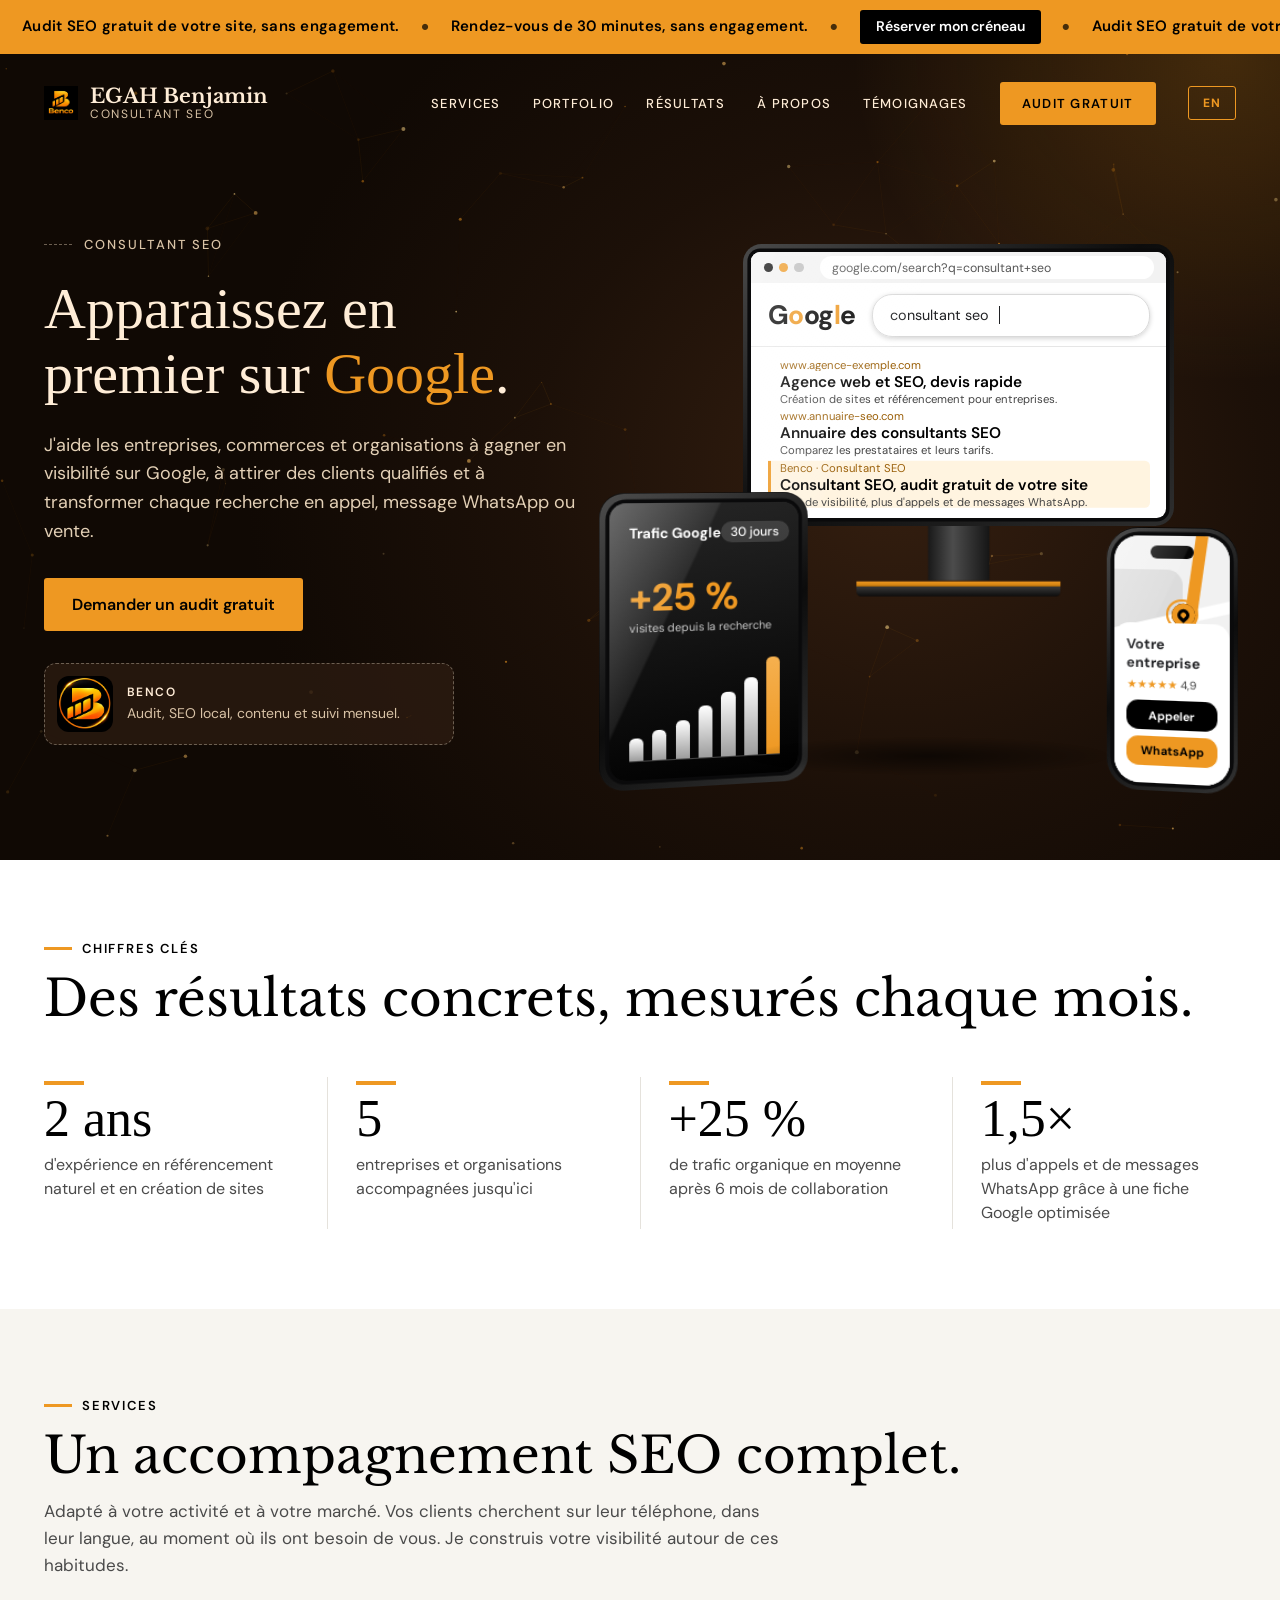
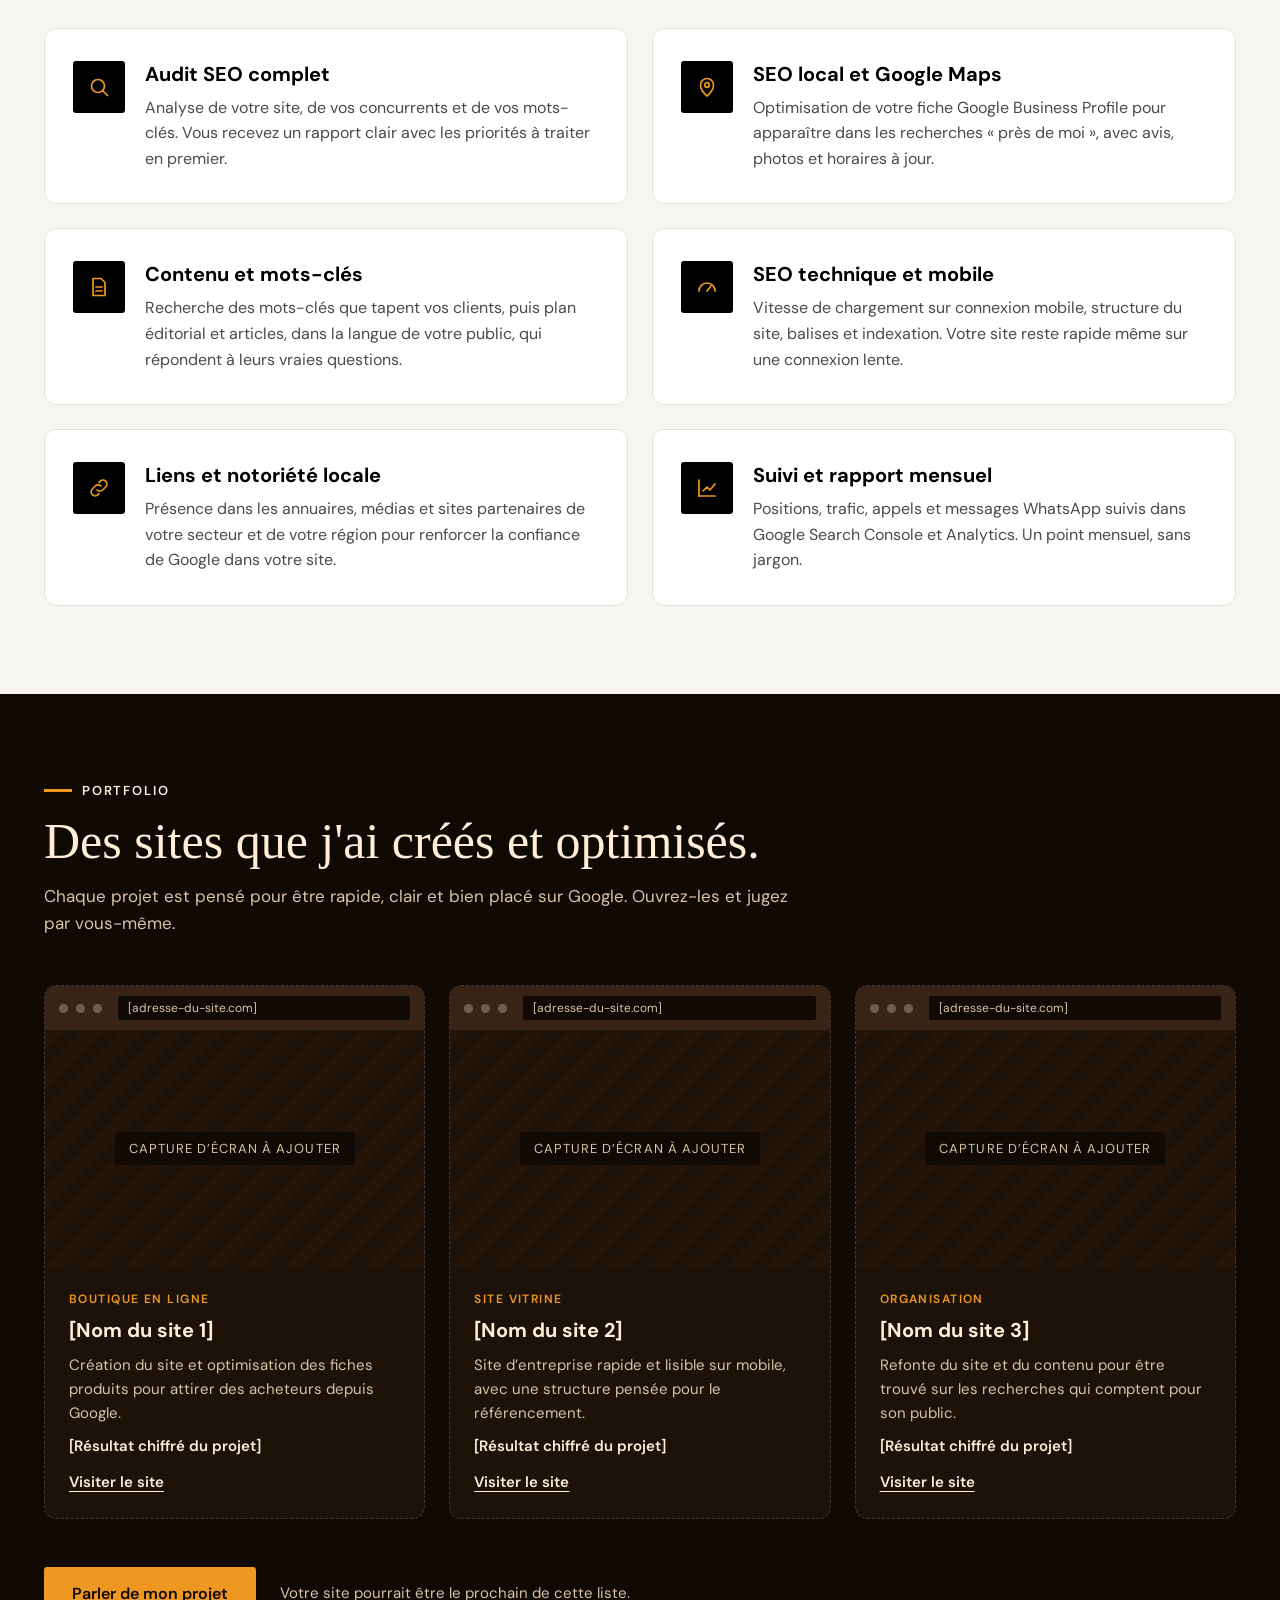
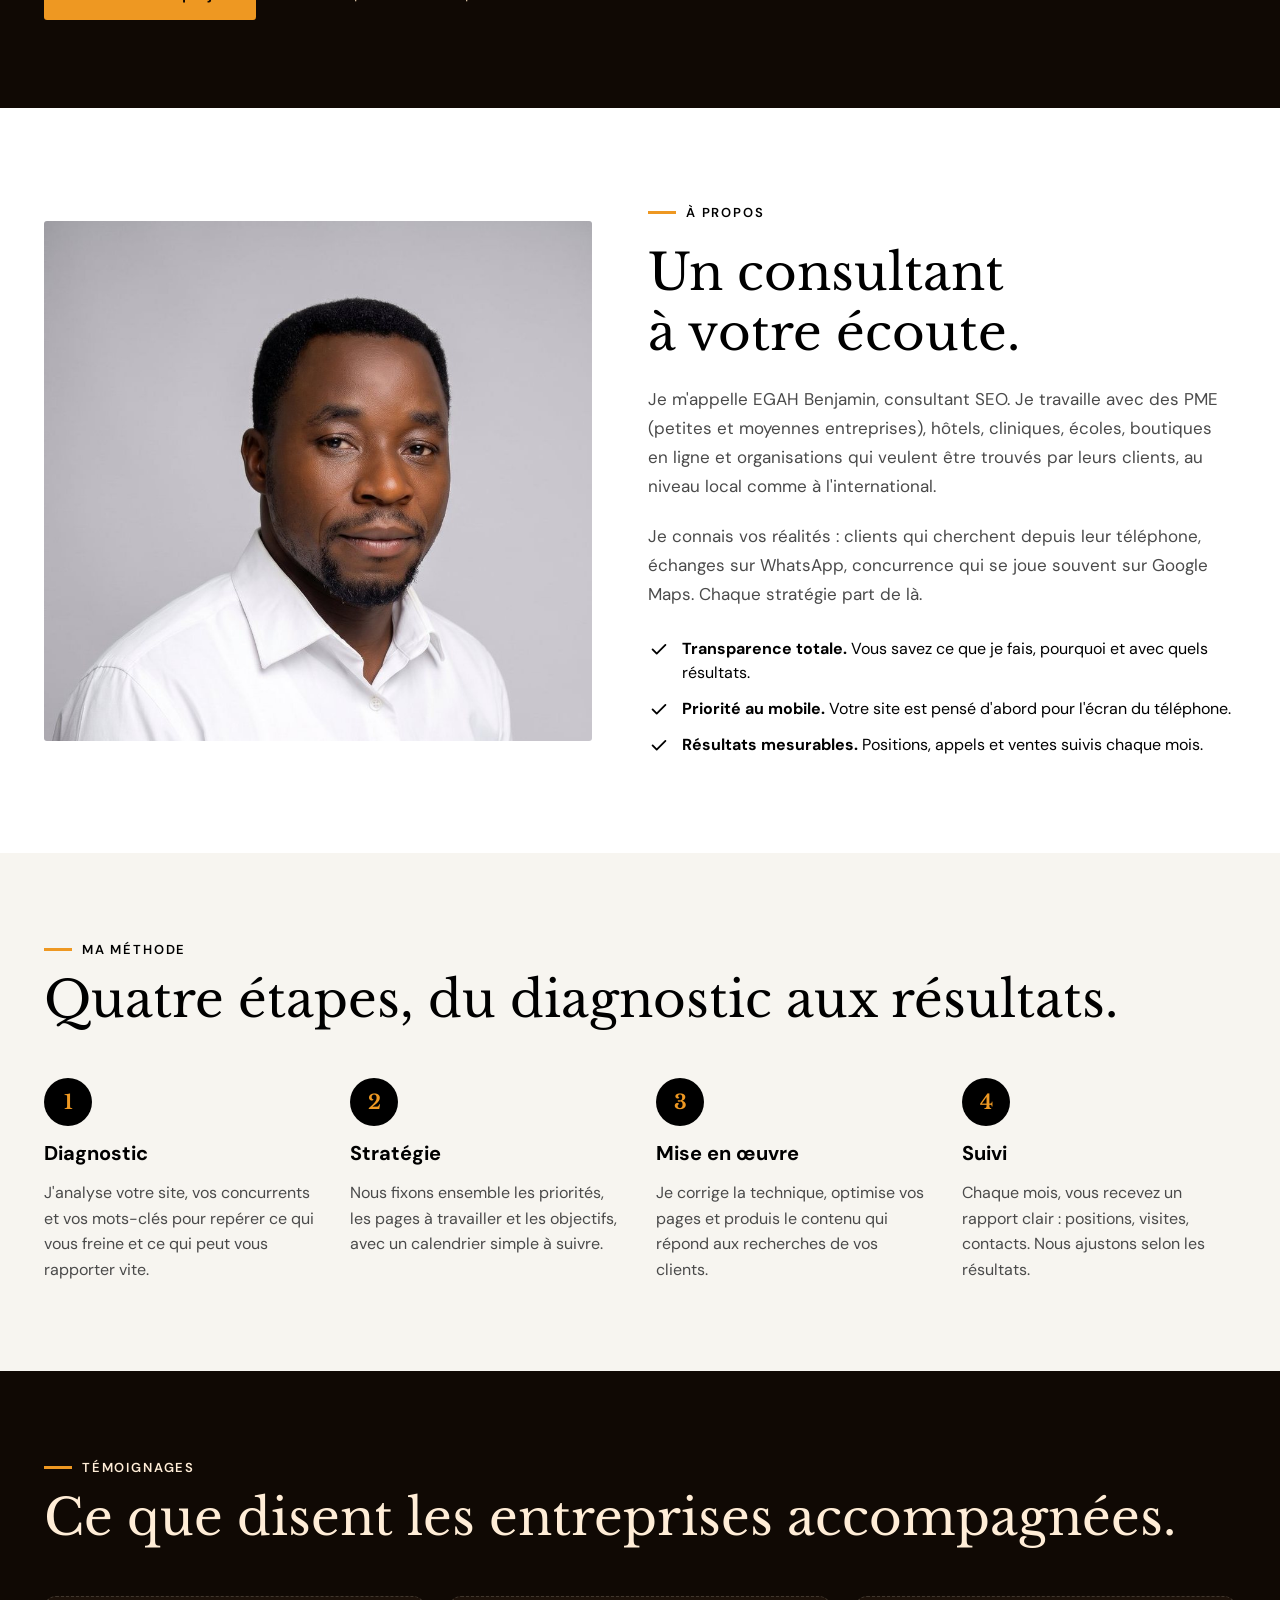
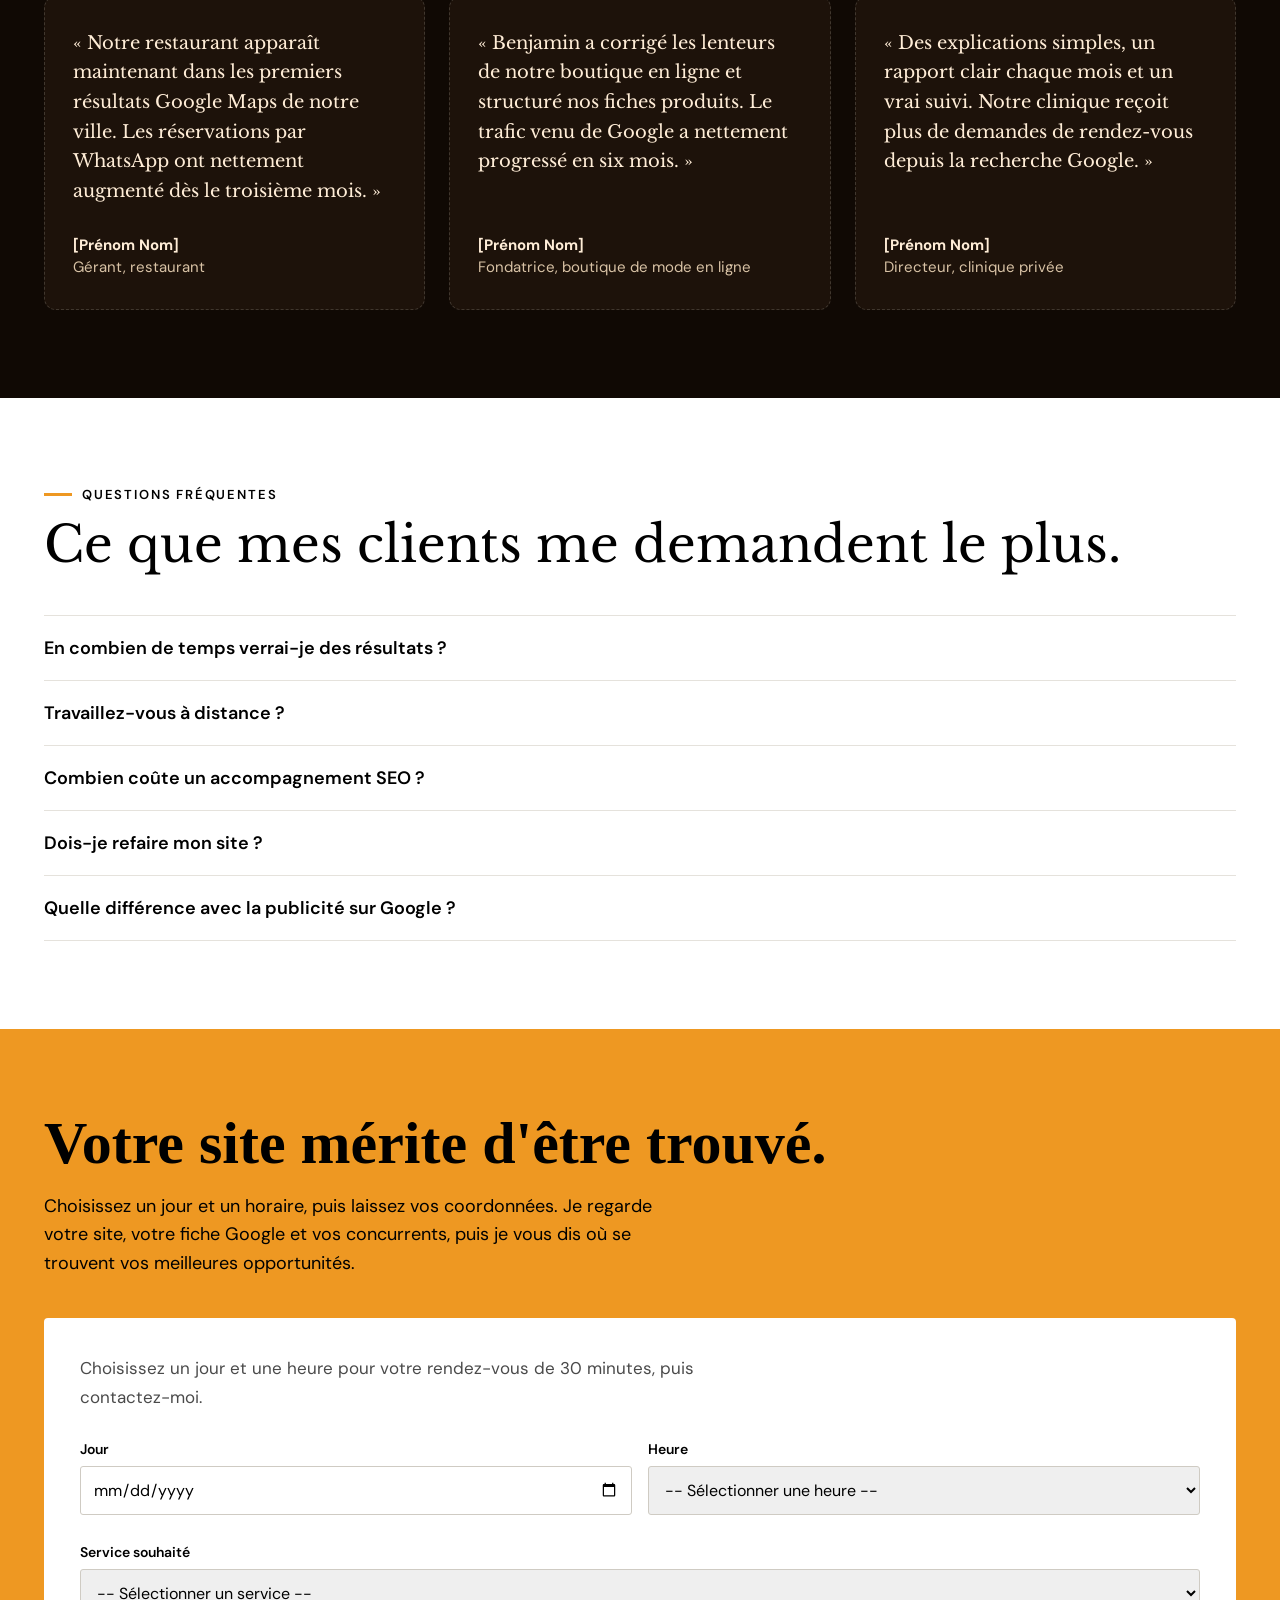
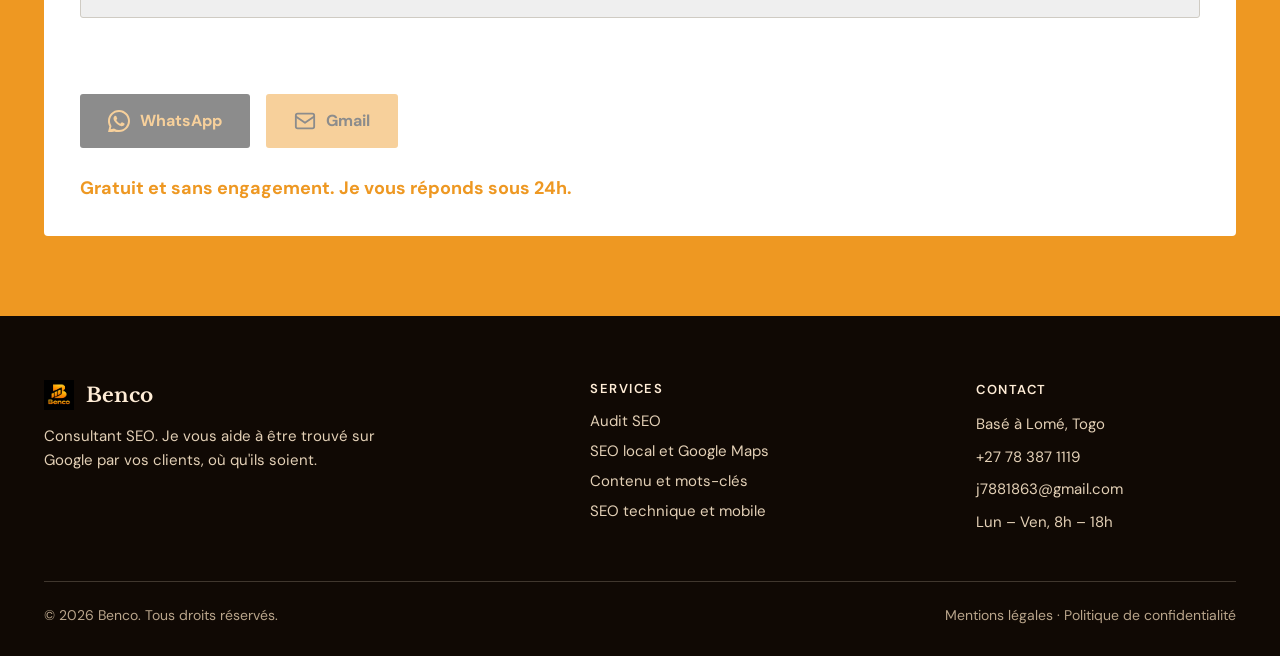
==== commit 9d4dd323: "Traduit Consultant SEO et inverse ordre du nom en anglais - EN: 'EGAH Benjamin' -> 'Benjamin EGAH' -" ====
--- a/index.html
+++ b/index.html
@@ -316,8 +316,8 @@
         <a href="#top" style="display:flex;align-items:center;gap:12px;text-decoration:none;color:#ffedd7">
           <img src="icon-bars.webp" alt="Bars" width="34" height="34" style="display:block">
           <span style="display:flex;flex-direction:column;line-height:1.15">
-            <span style="font-family:'Libre Baskerville',Georgia,serif;font-size:20px;font-weight:700">EGAH Benjamin</span>
-            <span style="font-size:12px;letter-spacing:0.14em;text-transform:uppercase;color:#d9c3a6">Consultant SEO</span>
+            <span style="font-family:'Libre Baskerville',Georgia,serif;font-size:20px;font-weight:700" data-i18n="header-name">EGAH Benjamin</span>
+            <span style="font-size:12px;letter-spacing:0.14em;text-transform:uppercase;color:#d9c3a6" data-i18n="header-title">Consultant SEO</span>
           </span>
         </a>
         <nav aria-label="Navigation principale" style="display:flex;flex-wrap:wrap;align-items:center;gap:12px 32px;font-size:13px;letter-spacing:0.1em;text-transform:uppercase;font-weight:500">
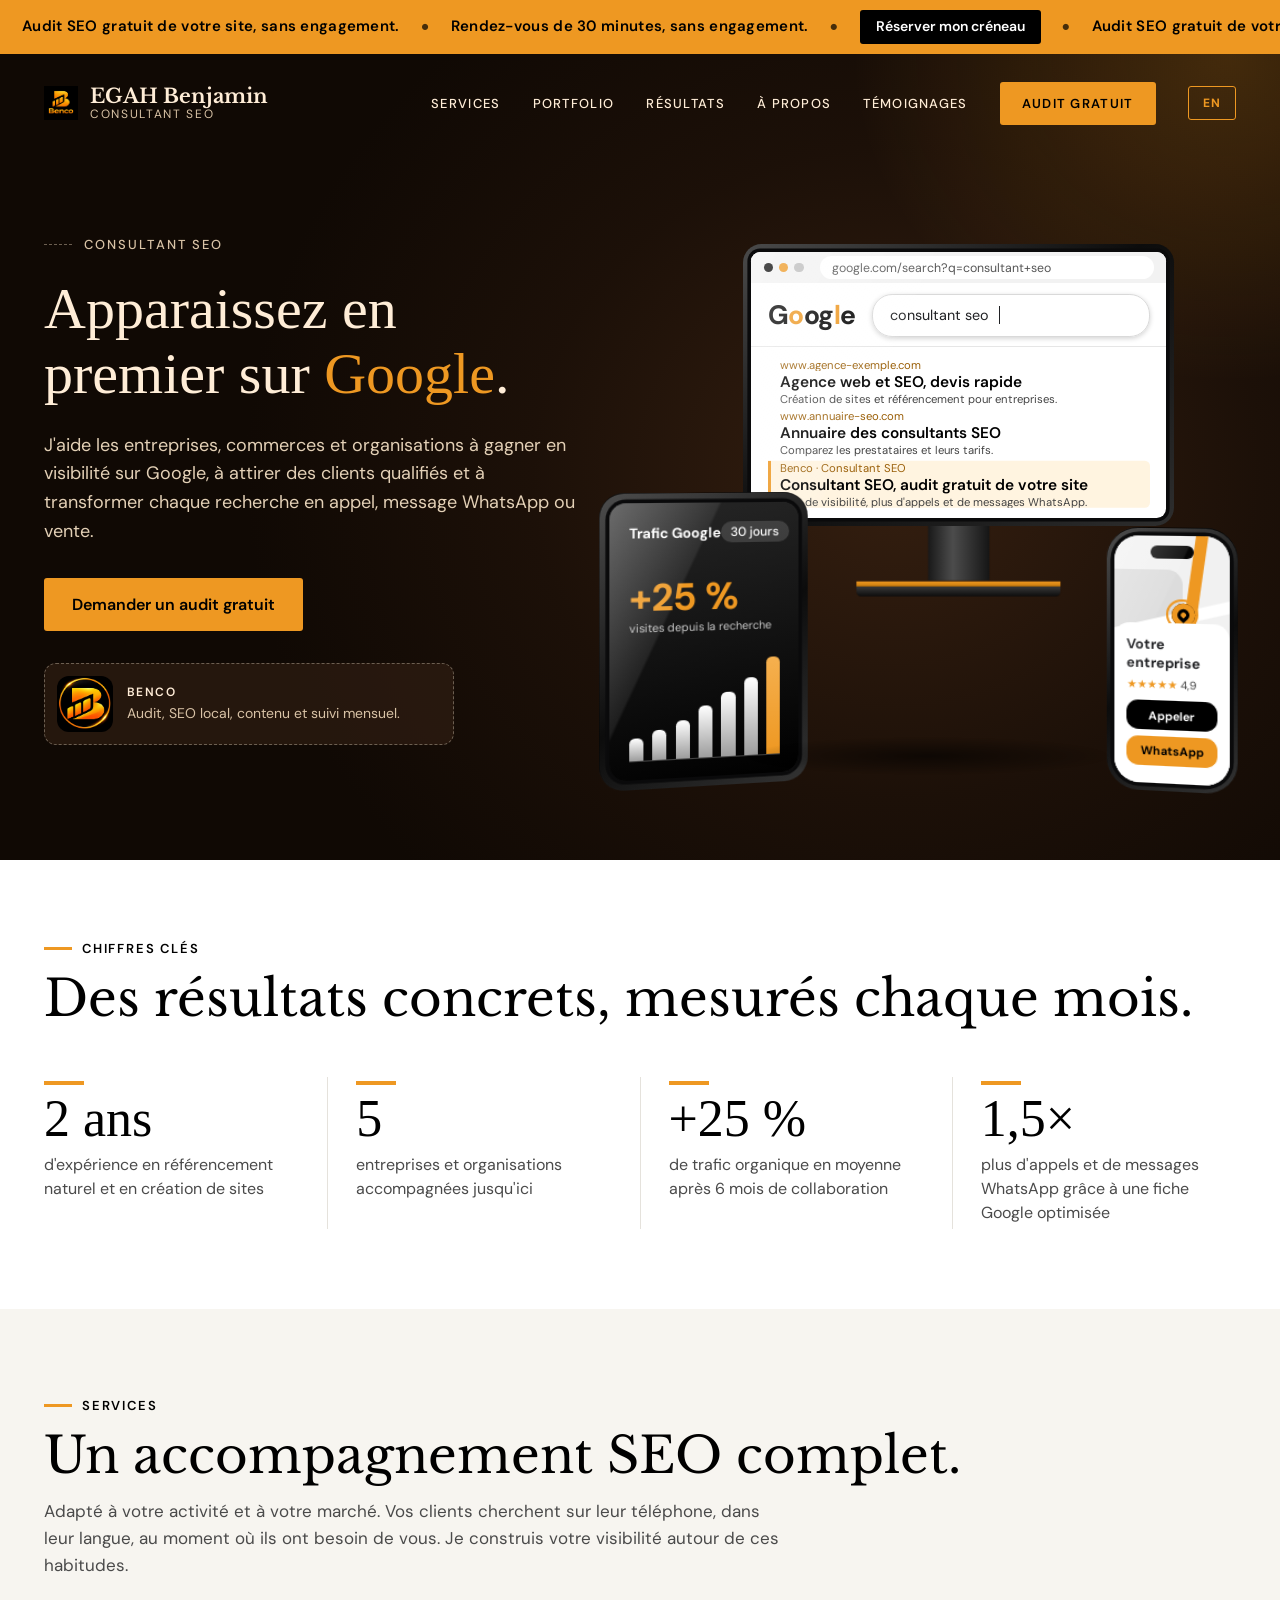
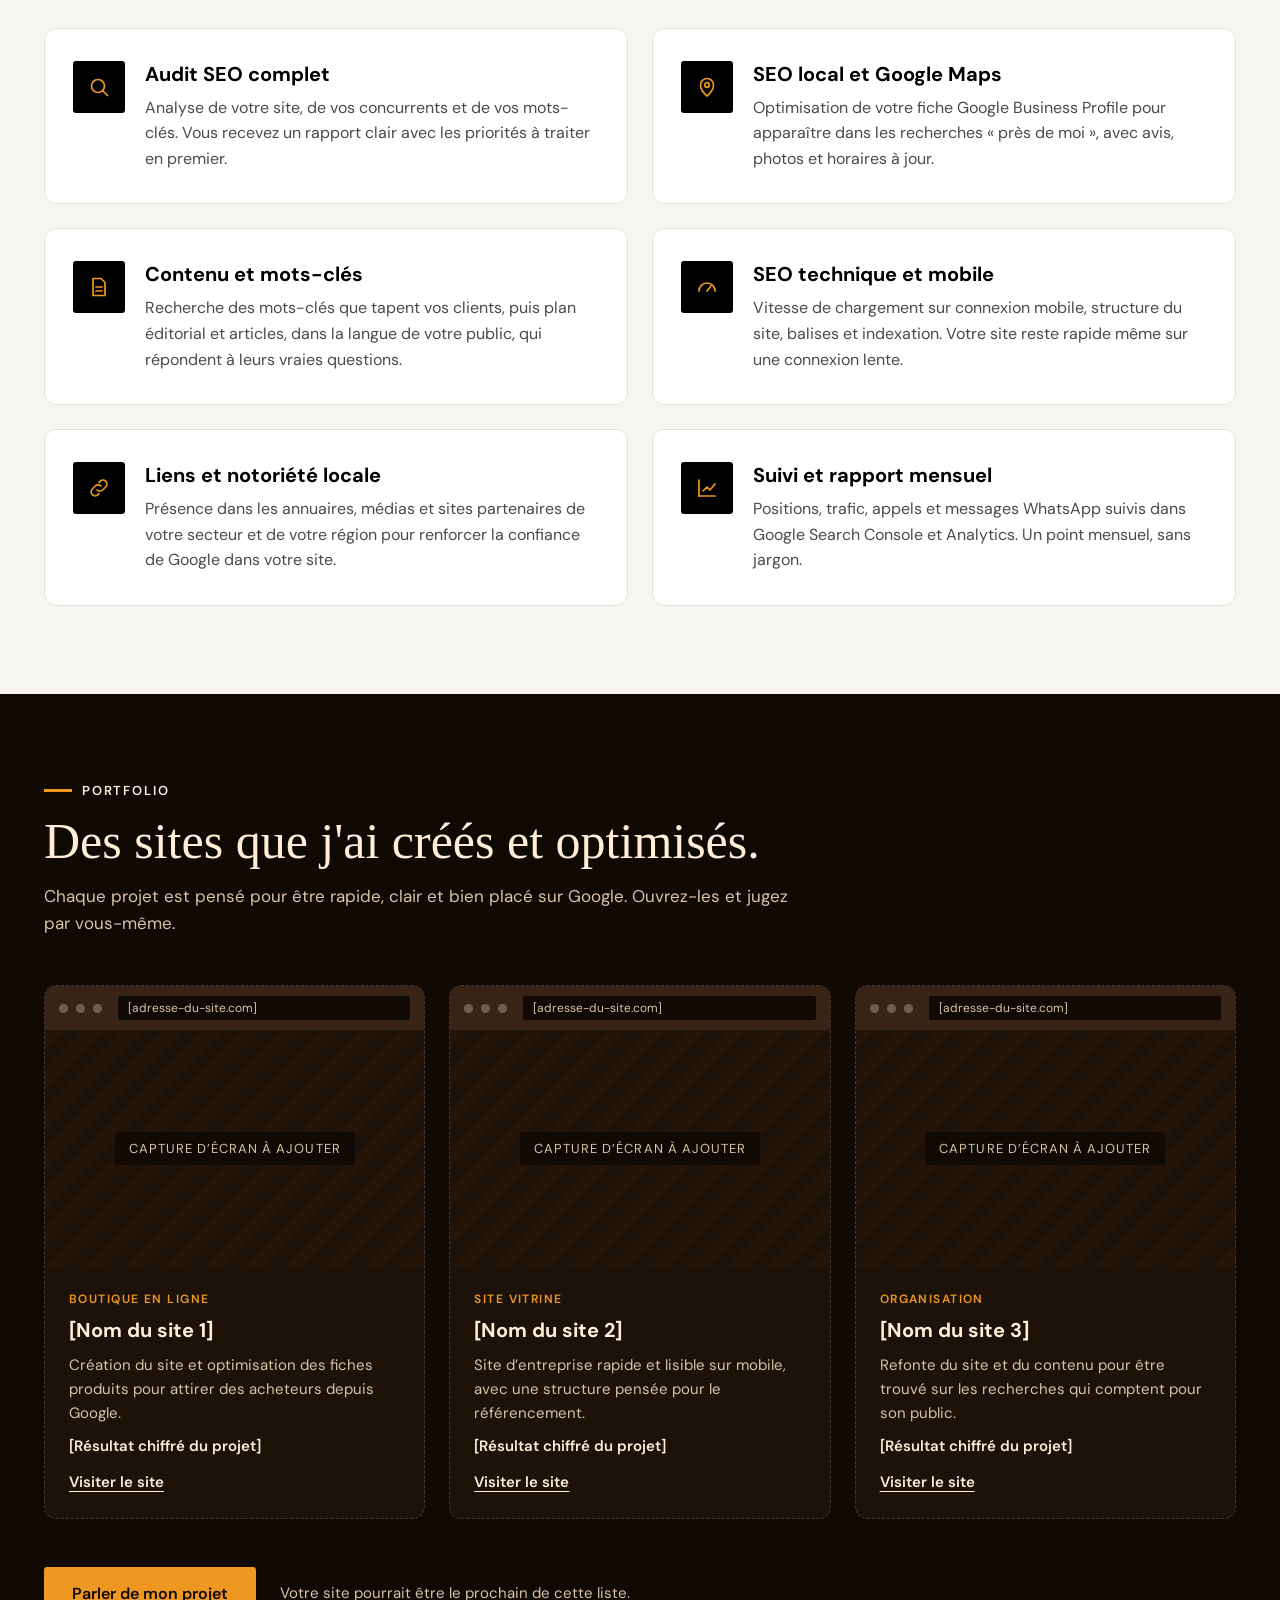
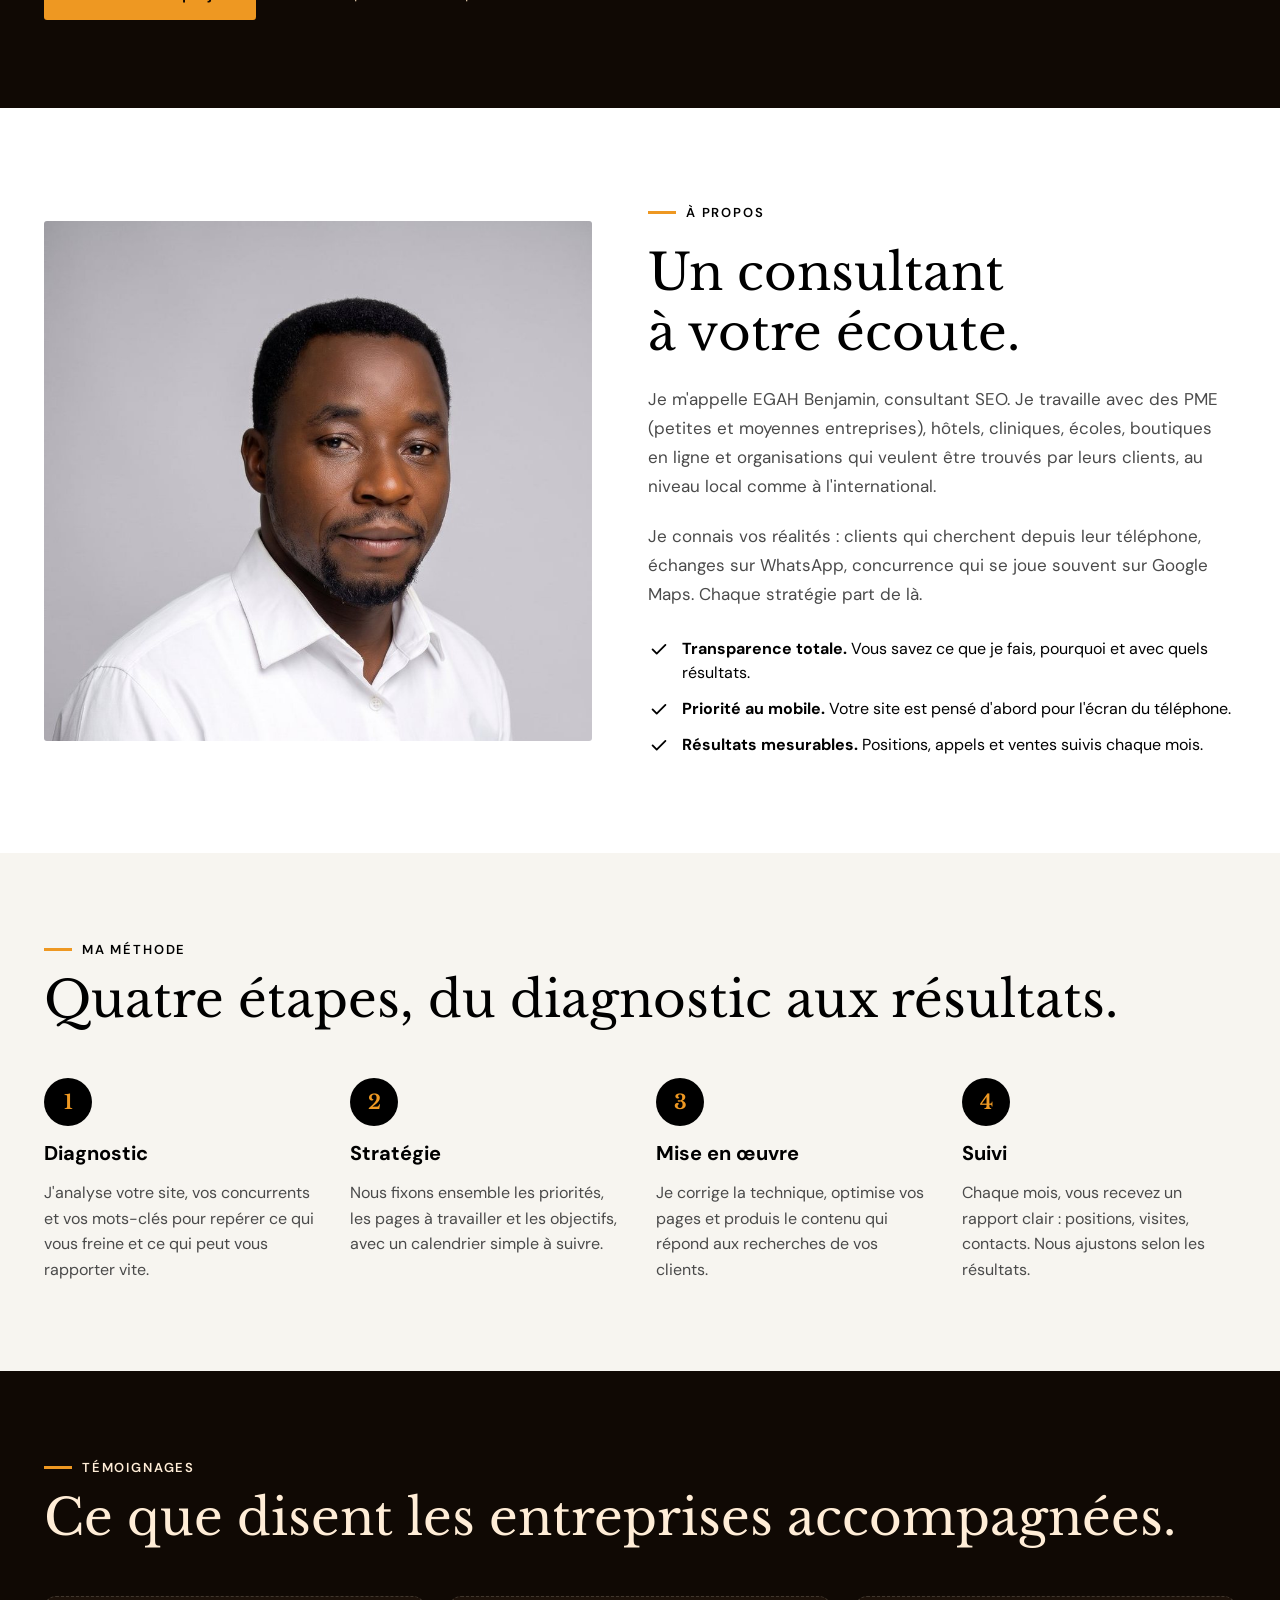
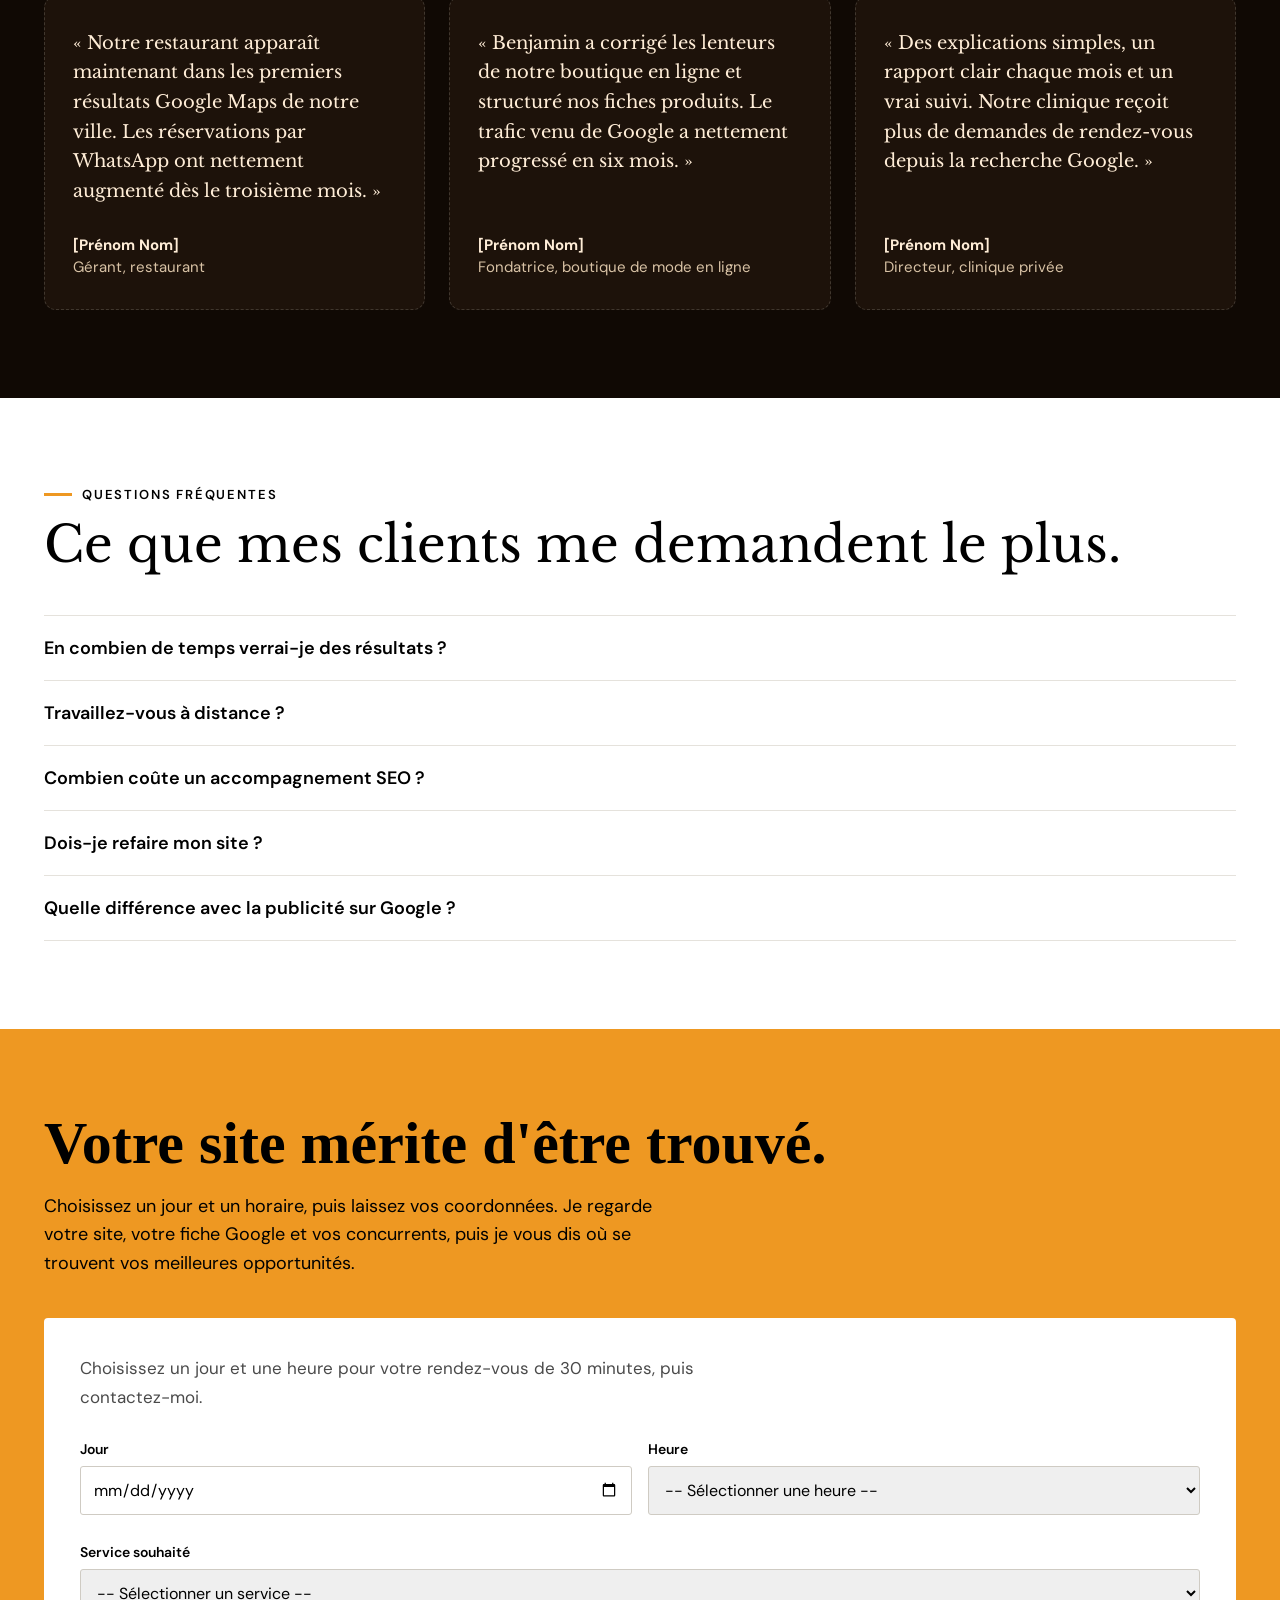
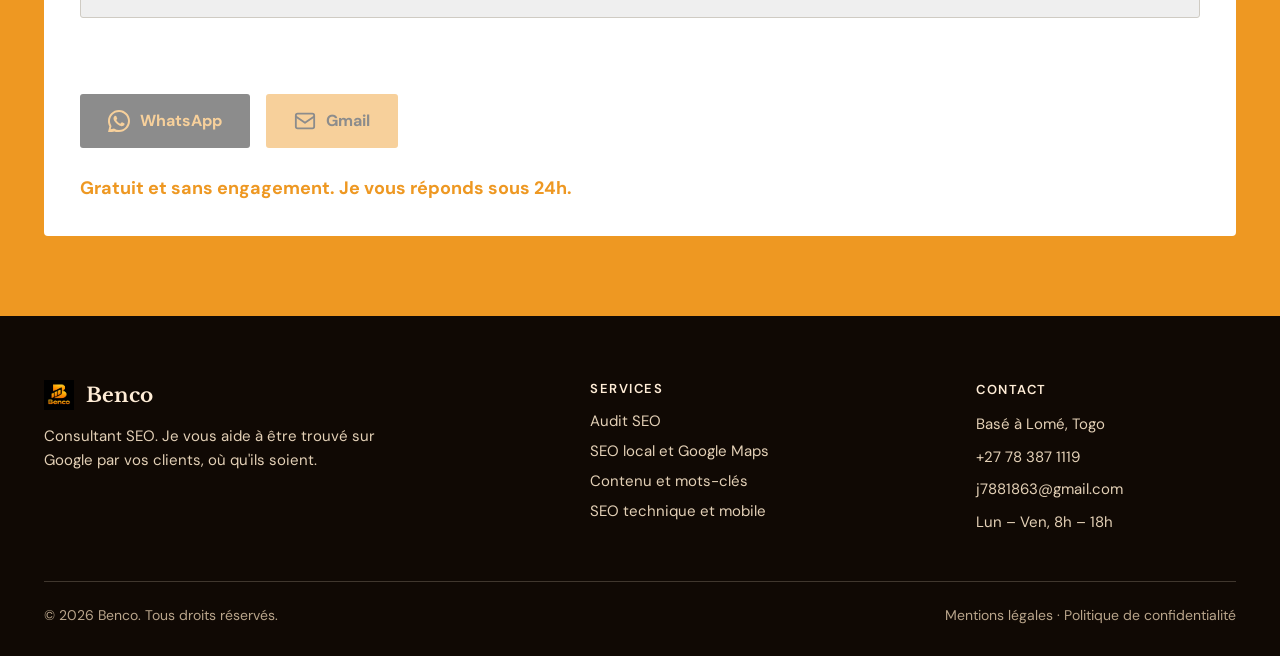
==== commit 25820583: "Bouton FR/EN fixe en haut a droite sur mobile - Bouton dore fixe (position: fixed) toujours visible " ====
--- a/index.html
+++ b/index.html
@@ -89,6 +89,30 @@
   0%, 100% { transform: translateX(0); }
   10%, 30%, 50%, 70%, 90% { transform: translateX(-5px); }
   20%, 40%, 60%, 80% { transform: translateX(5px); }
+}
+
+/* Bouton langue fixe sur mobile */
+#lang-fixed {
+  display: none;
+  position: fixed;
+  top: 14px;
+  right: 14px;
+  z-index: 9999;
+  background: #EE9822;
+  color: #000000;
+  border: none;
+  padding: 8px 14px;
+  font-size: 13px;
+  font-weight: 800;
+  letter-spacing: 0.1em;
+  border-radius: 3px;
+  cursor: pointer;
+  font-family: inherit;
+  box-shadow: 0 2px 8px rgba(0,0,0,0.3);
+}
+@media (max-width: 720px) {
+  #lang-fixed { display: block; }
+  #lang-btn { display: none !important; }
 }
 
 @media (prefers-reduced-motion: reduce){
@@ -292,6 +316,7 @@
 </head>
 <body>
 
+<button id="lang-fixed" onclick="toggleLang()">EN</button>
 
 <div style="--acc:#EE9822;display:flex;flex-direction:column;background:#ffffff;font-family:'DM Sans',system-ui,sans-serif;color:#000000">
   <div class="prog" aria-hidden="true"></div>
